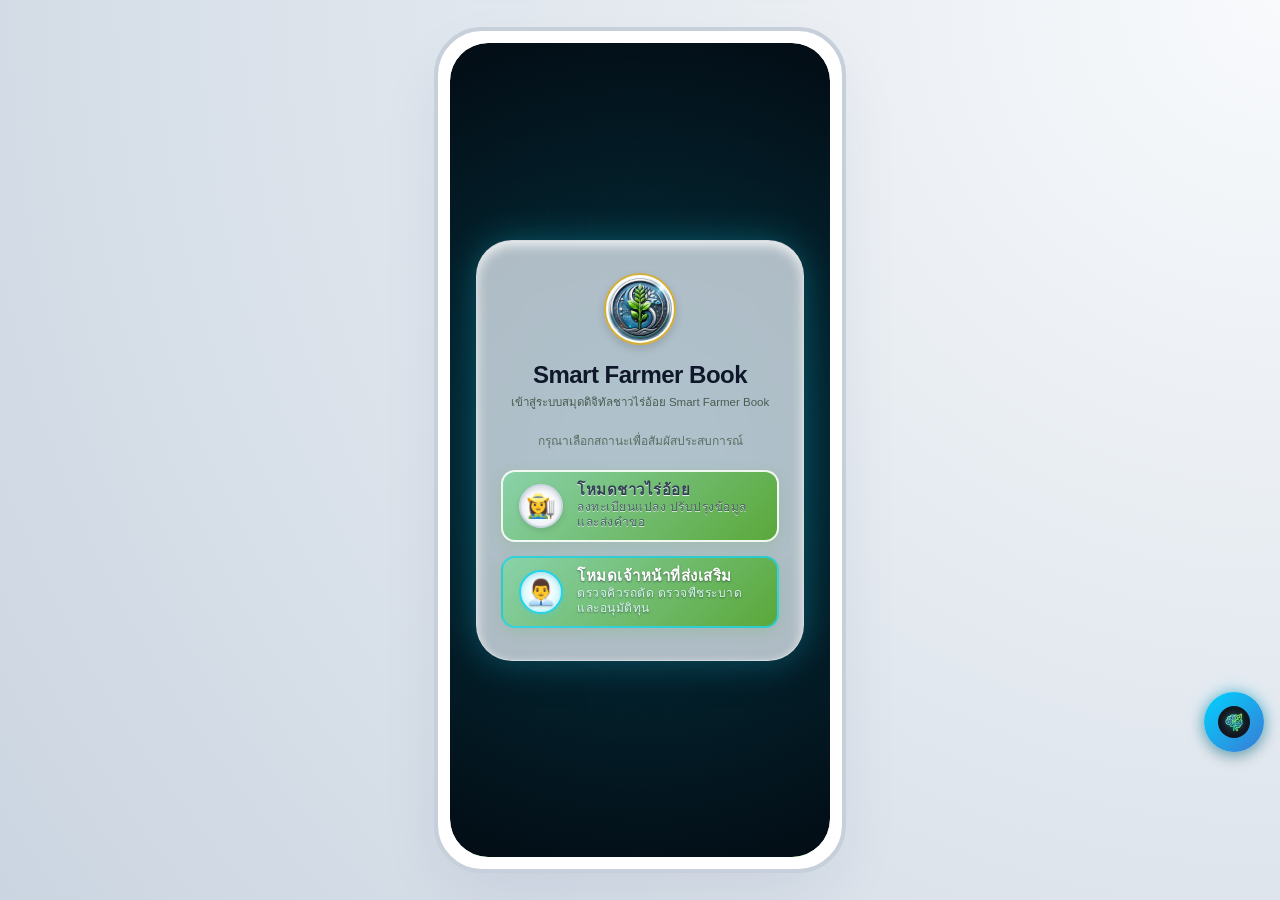
==== index.html @ 21638e45 "Close last XSS class: visit-confirm button via event delegation (v86) The two inline onclick="openVi" ====
<!DOCTYPE html>
<html lang="th">
<head>
    <meta charset="UTF-8">
    <!-- SECURITY: CSP ผ่าน meta tag เพื่อให้ทำงานบน GitHub Pages (ซึ่งไม่อ่านไฟล์ _headers)
         มี 'unsafe-inline' เพราะแอปใช้ inline onclick/style เยอะ; ยืนยันแล้วว่าไม่มี eval จึงไม่ใส่ 'unsafe-eval'
         allowlist: unpkg (leaflet), jsdelivr/cdnjs (เผื่อ chart/marker), fonts.google, youtube/line frame -->
    <meta http-equiv="Content-Security-Policy" content="default-src 'self'; script-src 'self' 'unsafe-inline' https://unpkg.com https://cdn.jsdelivr.net https://cdnjs.cloudflare.com; style-src 'self' 'unsafe-inline' https://unpkg.com https://fonts.googleapis.com https://cdnjs.cloudflare.com; font-src 'self' data: https://fonts.gstatic.com; img-src 'self' data: blob: https:; connect-src 'self' https:; media-src 'self' data: blob:; frame-src 'self' https://www.youtube.com https://access.line.me; object-src 'none'; base-uri 'self'; form-action 'self'">
    <meta name="viewport" content="width=device-width, initial-scale=1.0, viewport-fit=cover">
    <title>Smart Farmer Book | สมุดดิจิทัลชาวไร่</title>

    <!-- ==========================================================================
         OBSERVABILITY (Phase A1) — ดักจับ error / promise-rejection ตั้งแต่ก่อนโหลด
         สคริปต์อื่น เพื่อให้ทีมมองเห็นปัญหาในสนาม (ก่อนหน้านี้ไม่มี window.onerror เลย
         exception เงียบหายหมด). เก็บลง ring buffer ใน localStorage แบบ "capped + guarded"
         (ไม่เกิน 30 รายการ, ตัดครึ่งถ้า quota เต็ม) จึงไม่เพิ่มความเสี่ยง quota อย่างมีนัยยะ.
         วางไว้บนสุดของ head โดยเจตนา: จับได้ทั้ง error ของสคริปต์และ resource ที่โหลดไม่ขึ้น.
         SF_BUILD ใช้แนบไปกับ sync-beacon (A2) เพื่อรู้ว่า client อยู่เวอร์ชันไหน — bump คู่กับ sw.js
         ========================================================================== -->
    <script>
    (function () {
        window.SF_BUILD = 'v86';
        var KEY = 'smart_farmer_error_log';
        var MAX = 30;
        window.__sfErrors = [];
        // โหลด log เดิมจากรอบก่อน (ให้สะสมข้ามการรีเฟรช)
        try {
            var prev = JSON.parse(localStorage.getItem(KEY) || '[]');
            if (Array.isArray(prev)) window.__sfErrors = prev.slice(-MAX);
        } catch (e) {}
        function persist() {
            try {
                localStorage.setItem(KEY, JSON.stringify(window.__sfErrors.slice(-MAX)));
            } catch (e) {
                // quota เต็ม: ตัดครึ่งแล้วลองใหม่ครั้งเดียว — logging ต้องไม่ทำแอปพัง
                try {
                    window.__sfErrors = window.__sfErrors.slice(-Math.floor(MAX / 2));
                    localStorage.setItem(KEY, JSON.stringify(window.__sfErrors));
                } catch (e2) {}
            }
        }
        function record(entry) {
            try {
                entry.ts = new Date().toISOString();
                entry.screen = window.__currentScreenId || '';
                window.__sfErrors.push(entry);
                if (window.__sfErrors.length > MAX) window.__sfErrors = window.__sfErrors.slice(-MAX);
                persist();
            } catch (e) {}
        }
        window.sfRecordError = record;
        window.sfGetErrorLog = function () {
            try { return JSON.parse(localStorage.getItem(KEY) || '[]'); }
            catch (e) { return (window.__sfErrors || []).slice(); }
        };
        window.sfClearErrorLog = function () {
            window.__sfErrors = [];
            try { localStorage.removeItem(KEY); } catch (e) {}
        };
        // capture=true เพื่อให้จับ resource-load error (script/img/css) ที่ไม่ bubble ด้วย
        window.addEventListener('error', function (ev) {
            if (ev && ev.target && (ev.target.src || ev.target.href) && !ev.message) {
                record({ kind: 'resource', src: String(ev.target.src || ev.target.href).slice(0, 300), tag: (ev.target.tagName || '').toLowerCase() });
                return;
            }
            record({
                kind: 'error',
                msg: String((ev && ev.message) || 'unknown').slice(0, 300),
                src: String((ev && ev.filename) || '').slice(0, 200),
                line: (ev && ev.lineno) || 0,
                stack: (ev && ev.error && ev.error.stack) ? String(ev.error.stack).slice(0, 500) : ''
            });
        }, true);
        window.addEventListener('unhandledrejection', function (ev) {
            var r = ev && ev.reason;
            record({
                kind: 'promise',
                msg: String((r && (r.message || r)) || 'unhandledrejection').slice(0, 300),
                stack: (r && r.stack) ? String(r.stack).slice(0, 500) : ''
            });
        });
    })();
    </script>

    <!-- PWA Settings -->
    <meta name="theme-color" content="#0F2C59">
    <!-- ลิงก์ manifest แบบ static เพื่อให้เบราว์เซอร์ประเมิน installability ได้เชื่อถือ (app.js ยัง inject ซ้ำเป็น fallback สำหรับ file://) -->
    <link rel="manifest" href="manifest.json">
    
    <!-- iOS & Android Web App Meta Tags -->
    <meta name="apple-mobile-web-app-capable" content="yes">
    <meta name="mobile-web-app-capable" content="yes">
    <meta name="apple-mobile-web-app-status-bar-style" content="black-translucent">
    <meta name="apple-mobile-web-app-title" content="Smart Farmer">
    <link rel="apple-touch-icon" href="smart_farmer_logo_192.png">
    <link rel="icon" type="image/png" href="smart_farmer_logo_192.png">
    <link rel="shortcut icon" href="smart_farmer_logo_192.png">

    <link rel="stylesheet" href="style.css">
    <link rel="stylesheet" href="https://unpkg.com/leaflet@1.9.4/dist/leaflet.css" integrity="sha256-p4NxAoJBhIIN+hmNHrzRCf9tD/miZyoHS5obTRR9BMY=" crossorigin="" />
</head>
<body>

    <!-- Desktop Phone Mockup wrapper -->
    <div class="phone-mockup">
        <div class="app-container">
            
            <!-- LINE In-App Browser Warning Banner -->
            <div id="line-browser-warning" class="d-none" style="background:#e53935; color:#fff; text-align:center; padding:10px 14px; font-size: 12px; font-weight:700; line-height:1.4; position:sticky; top:0; z-index:10000; box-shadow:0 2px 10px rgba(0,0,0,0.15);">
                ⚠️ ตรวจพบเบราว์เซอร์ LINE ซึ่งไม่รองรับการติดตั้งแอปออฟไลน์! กรุณากดปุ่ม ⋯ ที่มุมขวาบน แล้วเลือก "เปิดด้วยบราวเซอร์เริ่มต้น" (Open in Browser / Safari / Chrome)
            </div>
            
            <!-- Login Overlay Gate -->
            <div id="login-overlay" class="login-overlay d-none">
                <div class="login-card">
                    <div class="login-logo-wrapper" style="text-align: center; margin-bottom: 20px;">
                        <!-- Smart Farmer Logo -->
                        <img src="smart_farmer_logo_192.png" alt="Smart Farmer Logo" style="height: 72px; width: 72px; margin-bottom: 12px; display: inline-block; border-radius: 50%;">
                        <h2 style="font-size: 24px; font-weight: 700; color: #0b3020; font-family: 'Noto Serif Thai', serif; letter-spacing: -0.5px;">Smart Farmer Book</h2>
                        <p style="font-size: 11.5px; color: #4a5d50; margin-top: 4px; font-family: 'Prompt', sans-serif; font-weight: 500;">เข้าสู่ระบบสมุดดิจิทัลชาวไร่อ้อย Smart Farmer Book</p>
                    </div>
                    
                    <!-- Step 0: Role Selection (New) -->
                    <div id="login-step-role">
                        <p style="font-size: 12px; color: #5c6e62; text-align: center; margin-bottom: 20px; font-family: 'Prompt', sans-serif; font-weight: 500;">กรุณาเลือกสถานะเพื่อสัมผัสประสบการณ์</p>
                        <div style="display: flex; flex-direction: column; gap: 14px;">
                            <!-- Option 1: Farmer -->
                            <button type="button" id="btn-select-role-farmer" class="btn btn-metallic-gold" style="height: 72px; padding: 0 16px; display: flex; align-items: center; justify-content: flex-start; gap: 14px; width: 100%; margin: 0; border-radius: 18px;">
                                <div class="avatar-badge-gold">👩‍🌾</div>
                                <div style="text-align: left; line-height: 1.3;">
                                    <strong style="display: block; font-size: 15px; font-weight: 700; font-family: 'Prompt', sans-serif; color: #334155;">โหมดชาวไร่อ้อย</strong>
                                    <span style="font-size: 12px; font-weight: 500; color: #475569; display: block; font-family: 'Prompt', sans-serif; opacity: 0.9;">ลงทะเบียนแปลง ปรับปรุงข้อมูล และส่งคำขอ</span>
                                </div>
                            </button>
                            
                            <!-- Option 2: Promoter -->
                            <button type="button" id="btn-select-role-staff" class="btn btn-metallic-green" style="height: 72px; padding: 0 16px; display: flex; align-items: center; justify-content: flex-start; gap: 14px; width: 100%; margin: 0; border-radius: 18px;">
                                <div class="avatar-badge-green">👨‍💼</div>
                                <div style="text-align: left; line-height: 1.3;">
                                    <strong style="display: block; font-size: 15px; font-weight: 700; font-family: 'Prompt', sans-serif; color: #ffffff;">โหมดเจ้าหน้าที่ส่งเสริม</strong>
                                    <span style="font-size: 12px; font-weight: 500; color: #e0f7fa; display: block; font-family: 'Prompt', sans-serif; opacity: 0.95;">ตรวจคิวรถตัด ตรวจพืชระบาด และอนุมัติทุน</span>
                                </div>
                            </button>
                        </div>
                    </div>

                    <!-- Step 1: Quota Input -->
                    <div id="login-step-quota" class="d-none">
                        <!-- WebView Voice Warning Banner -->
                        <div id="login-webview-warning" class="d-none" style="background:#fff3cd; border:1px solid #ffeeba; color:#856404; padding:10px; border-radius:8px; margin-top:15px; text-align:left; font-size: 12px; line-height:1.4; display:flex; align-items:flex-start; gap:8px;">
                            <span id="login-webview-warning-icon" style="font-size:16px; flex-shrink:0;">⚠️</span>
                            <div id="login-webview-warning-text">
                                <strong>ตรวจพบเบราว์เซอร์ในแอป (LINE/Facebook) ซึ่งจะบล็อกเสียงนำทาง</strong><br>
                                แนะนำให้แตะปุ่ม <strong>[จุดสามจุด ⋮]</strong> ที่มุมขวาบน แล้วเลือก <strong>"เปิดด้วยเบราว์เซอร์ระบบ"</strong> หรือ <strong>"เปิดด้วย Chrome/Safari"</strong> เพื่อให้เสียงทำงานได้เต็มร้อยครับ
                            </div>
                        </div>
                        <form id="login-form">
                            <div class="form-group" style="margin-top: 20px;">
                                <label class="form-label" for="login-quota" style="text-align: center; font-weight: 600; margin-bottom:6px;">ระบุเลขโควตา 5 หลักของคุณ</label>
                                <input type="tel" id="login-quota" class="form-input" placeholder="เช่น 12345" maxlength="5" pattern="[0-9]{5}" required style="text-align: center; font-size: 22px; letter-spacing: 6px; font-family: 'Outfit', sans-serif; font-weight: 700; height: 50px;">
                            </div>
                            <div class="form-group" style="margin-top: 12px;">
                                <label class="form-label" style="text-align: center; font-weight: 600; margin-bottom:6px;">🔑 รหัสผ่าน = วันเกิดของคุณ</label>
                                <div style="display:flex; gap:6px; align-items:stretch;">
                                    <input type="tel" id="login-quota-dob-day" class="form-input" placeholder="วัน" inputmode="numeric" maxlength="2" required aria-label="วันเกิด: วัน" style="flex:1; text-align:center; font-size:16px; height:48px;">
                                    <select id="login-quota-dob-month" class="form-input" required aria-label="วันเกิด: เดือน" style="flex:1.5; font-size:15px; height:48px; padding:0 4px;">
                                        <option value="">เดือน</option>
                                        <option value="01">มกราคม</option>
                                        <option value="02">กุมภาพันธ์</option>
                                        <option value="03">มีนาคม</option>
                                        <option value="04">เมษายน</option>
                                        <option value="05">พฤษภาคม</option>
                                        <option value="06">มิถุนายน</option>
                                        <option value="07">กรกฎาคม</option>
                                        <option value="08">สิงหาคม</option>
                                        <option value="09">กันยายน</option>
                                        <option value="10">ตุลาคม</option>
                                        <option value="11">พฤศจิกายน</option>
                                        <option value="12">ธันวาคม</option>
                                    </select>
                                    <input type="tel" id="login-quota-dob-year" class="form-input" placeholder="ปี พ.ศ." inputmode="numeric" maxlength="4" required aria-label="วันเกิด: ปี พ.ศ." style="flex:1.3; text-align:center; font-size:16px; height:48px;">
                                </div>
                                <div style="font-size: 11px; color:#4a5d50; text-align:center; margin-top:6px; line-height:1.4; font-family: 'Prompt', sans-serif;">
                                    🎂 เช่น 1 มกราคม 2501 (ปีเป็น พ.ศ.) — เข้าครั้งแรกระบบจะจดจำไว้เป็นรหัสผ่าน
                                </div>
                            </div>
                            
                            <!-- PDPA Consent Checkbox -->
                            <div class="pdpa-consent-group" style="margin-top: 15px; margin-bottom: 15px; text-align: left;">
                                <label style="display: flex; align-items: flex-start; gap: 8px; font-size: 12px; color: #4a5d50; cursor: pointer; line-height: 1.4;">
                                    <input type="checkbox" id="login-pdpa-consent" required style="margin-top: 2px;">
                                    <span>ฉันยินยอมให้ระบบรวบรวมและประมวลผลข้อมูลส่วนบุคคล ได้แก่ เลขโควตา พิกัดตำแหน่ง GPS และภาพถ่ายใบหน้า เพื่อวัตถุประสงค์ในการระบุตัวตนและคุ้มครองความปลอดภัยตามมาตรฐาน PDPA <a href="#" id="btn-show-pdpa-details" style="color: #c49d4f; text-decoration: underline; font-weight: 600;">อ่านข้อกำหนด</a></span>
                                </label>
                            </div>
                            
                            <button type="submit" class="btn btn-metallic-gold" style="height: 48px; font-size: 14px; margin-top: 10px; width: 100%;">
                                🔓 เข้าสู่ระบบ
                            </button>
                        </form>
                        <div style="text-align: center; margin-top: 15px; border-top: 1px solid rgba(14, 60, 38, 0.1); padding-top: 12px;">
                            <a href="#" id="link-back-role-from-quota" style="font-size: 11.5px; color: #c49d4f; text-decoration: none; font-weight: 600; font-family: 'Prompt', sans-serif;">🔙 ย้อนกลับเพื่อเลือกสถานะใหม่</a>
                        </div>
                    </div>

                    <!-- Step 3: Staff Login (Direct) -->
                    <div id="login-step-staff" class="d-none">
                        <form id="staff-direct-login-form">
                            <div class="form-group" style="margin-top: 20px;">
                                <label class="form-label" for="login-staff-id" style="text-align: center; font-weight: 600; margin-bottom:6px;">ระบุรหัสพนักงาน 4 หลักของคุณ</label>
                                <input type="tel" id="login-staff-id" class="form-input" placeholder="เช่น 0101" maxlength="4" pattern="[0-9]{4}" required style="text-align: center; font-size: 22px; letter-spacing: 6px; font-family: 'Outfit', sans-serif; font-weight: 700; height: 50px;">
                                <div class="sub-card-glass" style="font-size: 12px; color:#4a5d50; text-align:center; margin-top:10px; line-height:1.5; margin-bottom: 12px; font-family: 'Prompt', sans-serif;">
                                    💡 รหัสพนักงาน 4 หลักตรงตามรหัสสายส่งเสริมในฐานข้อมูล<br>
                                    ตัวอย่าง เขต 1: <strong>0101</strong> (กฤษฎา), <strong>0102</strong> (ประสงค์), <strong>0103</strong> (อัมฤทธิ์)
                                </div>
                            </div>
                            <div class="form-group" style="margin-top: 12px;">
                                <label class="form-label" style="text-align: center; font-weight: 600; margin-bottom:6px;">🔑 รหัสผ่าน = วันเกิดของคุณ</label>
                                <div style="display:flex; gap:6px; align-items:stretch;">
                                    <input type="tel" id="login-staff-dob-day" class="form-input" placeholder="วัน" inputmode="numeric" maxlength="2" required aria-label="วันเกิด: วัน" style="flex:1; text-align:center; font-size:16px; height:48px;">
                                    <select id="login-staff-dob-month" class="form-input" required aria-label="วันเกิด: เดือน" style="flex:1.5; font-size:15px; height:48px; padding:0 4px;">
                                        <option value="">เดือน</option>
                                        <option value="01">มกราคม</option>
                                        <option value="02">กุมภาพันธ์</option>
                                        <option value="03">มีนาคม</option>
                                        <option value="04">เมษายน</option>
                                        <option value="05">พฤษภาคม</option>
                                        <option value="06">มิถุนายน</option>
                                        <option value="07">กรกฎาคม</option>
                                        <option value="08">สิงหาคม</option>
                                        <option value="09">กันยายน</option>
                                        <option value="10">ตุลาคม</option>
                                        <option value="11">พฤศจิกายน</option>
                                        <option value="12">ธันวาคม</option>
                                    </select>
                                    <input type="tel" id="login-staff-dob-year" class="form-input" placeholder="ปี พ.ศ." inputmode="numeric" maxlength="4" required aria-label="วันเกิด: ปี พ.ศ." style="flex:1.3; text-align:center; font-size:16px; height:48px;">
                                </div>
                                <div style="font-size: 11px; color:#4a5d50; text-align:center; margin-top:6px; line-height:1.4; font-family: 'Prompt', sans-serif;">
                                    🎂 เช่น 1 มกราคม 2501 (ปีเป็น พ.ศ.) — เข้าครั้งแรกระบบจะจดจำไว้เป็นรหัสผ่าน
                                </div>
                            </div>

                            <button type="submit" class="btn btn-metallic-green" style="height: 48px; font-size: 14px; margin-top: 15px; width: 100%;">
                                🔓 เข้าใช้โหมดพนักงาน
                            </button>
                            
                            <div style="text-align: center; margin-top: 15px; border-top: 1px solid rgba(14, 60, 38, 0.1); padding-top: 12px;">
                                <a href="#" id="link-back-farmer-login" style="font-size: 11.5px; color: #153c25; text-decoration: none; font-weight: 600; font-family: 'Prompt', sans-serif;">🔙 ย้อนกลับเพื่อเลือกสถานะใหม่</a>
                            </div>
                        </form>
                    </div>

                    <!-- Step 2.5: OTP Verification Card (New) -->
                    <div id="login-step-otp" class="d-none">
                        <p style="font-size: 12px; color: #4a5d50; text-align: center; margin-bottom: 20px; font-family: 'Prompt', sans-serif;">
                            เราได้ส่งรหัสผ่านระบบ SMS ไปที่เบอร์ <strong id="otp-phone-display" style="color: #0b3020;">081-xxx-xxxx</strong> แล้ว
                        </p>
                        <form id="otp-verify-form">
                            <div class="form-group" style="margin-top: 10px;">
                                <label class="form-label" for="login-otp-code" style="text-align: center; font-weight: 600; margin-bottom:8px;">ป้อนรหัส OTP 6 หลัก</label>
                                <input type="tel" id="login-otp-code" class="form-input" placeholder="XXXXXX" maxlength="6" pattern="[0-9]{6}" required style="text-align: center; font-size: 24px; letter-spacing: 8px; font-family: 'Outfit', sans-serif; font-weight: 700; height: 50px;">
                                <div id="otp-timer-text" style="font-size: 12px; color:#c45a05; text-align:center; margin-top:10px; font-weight:600; font-family: 'Prompt', sans-serif;">
                                    ⏳ รหัสจะหมดอายุในเวลา <span id="otp-timer-count">60</span> วินาที
                                </div>
                            </div>
                            
                            <button type="submit" class="btn btn-metallic-gold" style="height: 48px; font-size: 14px; margin-top: 15px; width: 100%;">
                                🔑 ยืนยันรหัส OTP และเข้าสู่ระบบ
                            </button>
                            
                            <div style="display:flex; justify-content:space-between; align-items:center; margin-top:15px; border-top: 1px solid rgba(14, 60, 38, 0.1); padding-top:12px;">
                                <button type="button" id="btn-otp-resend" class="btn btn-secondary" disabled style="height: 30px; font-size: 12px; margin: 0; padding: 0 10px; border:none; background:transparent; color:#64748b; box-shadow:none; font-family: 'Prompt', sans-serif;">
                                    🔄 ส่งรหัสอีกครั้ง
                                </button>
                                <a href="#" id="link-back-from-otp" style="font-size: 11.5px; color: #c49d4f; text-decoration: none; font-weight: 600; font-family: 'Prompt', sans-serif;">🔙 เปลี่ยนเบอร์โทร</a>
                            </div>
                        </form>
                    </div>

                    <!-- Step 2: Face Capture -->
                    <div id="login-step-face" class="d-none" style="text-align: center; margin-top: 15px;">
                        <h3 style="font-size: 15px; font-weight: 700; color: #0b3020; margin-bottom: 4px; font-family: 'Prompt', sans-serif;">📸 ถ่ายรูปใบหน้ายืนยันตัวตน</h3>
                        <p style="font-size: 12px; color: #4a5d50; margin-bottom: 12px; font-family: 'Prompt', sans-serif;">กรุณาวางใบหน้าให้อยู่ในกรอบวงกลม</p>
                        
                        <div class="face-capture-container premium-face-guide">
                            <video id="face-video" class="camera-video" autoplay playsinline></video>
                            <img id="face-preview" class="face-preview-img d-none" alt="Face Preview">
                            <div class="camera-oval-guide" id="camera-guide"></div>
                        </div>
                        
                        <canvas id="face-canvas" class="d-none" width="400" height="400"></canvas>
                        <input type="file" id="face-fallback-file" accept="image/*" capture="user" class="d-none">
                        
                        <div style="display: flex; flex-direction: column; gap: 8px; margin-top: 15px;">
                            <button type="button" id="btn-capture-face" class="btn btn-metallic-gold" style="height: 44px; font-size: 14px; margin: 0; display: inline-flex; align-items: center; justify-content: center; gap: 6px;">📸 ถ่ายภาพใบหน้า</button>
                            <button type="button" id="btn-retake-face" class="btn btn-secondary d-none" style="height: 40px; font-size: 13px; margin: 0; display: inline-flex; align-items: center; justify-content: center; gap: 6px; border-radius: 12px;">🔄 ถ่ายภาพใหม่</button>
                            <button type="button" id="btn-verify-face" class="btn btn-metallic-green d-none" style="height: 48px; font-size: 14px; font-weight: 600; margin: 0; display: inline-flex; align-items: center; justify-content: center; gap: 6px;">📤 ยืนยันตัวตนและเข้าสู่ระบบ</button>
                            <button type="button" id="btn-fallback-face" class="btn btn-secondary" style="height: 30px; font-size: 12px; margin: 0; border: none; background: transparent; color: #c49d4f; text-decoration: underline; box-shadow: none; font-family: 'Prompt', sans-serif;">ใช้กล้องระบบหรือเลือกไฟล์รูปภาพ</button>
                        </div>
                    </div>
                </div>
            </div>
            
            <!-- Onboarding Overlay Carousel -->
            <div id="onboarding-overlay" class="onboarding-overlay d-none">
                <div class="onboarding-card">
                    <div class="onboarding-slides">
                        <!-- Slide 0: แจ้งปลูก -->
                        <div class="onboarding-slide active" data-slide="0" style="display: flex; flex-direction: column; align-items: center;">
                            <span class="onboarding-icon">🎋</span>
                            <h3 style="display:flex; align-items:center; justify-content:center; gap:6px;">1. แจ้งปลูกด่วน <button type="button" class="btn-voice-speak" onclick="playFarmerVoice('onboarding-0')" style="font-size:12px;" title="ฟังเสียงแนะนำ">🔊</button></h3>
                            <p style="font-size:12px; line-height:1.4; color:var(--text-secondary); margin-bottom:12px; text-align:center;"><strong>เลือกพันธุ์อ้อยปุ๊บ</strong> ระบบจะดึงขนาดลำ ความหนาแน่น และความสูงเฉลี่ยมาตั้งค่าสไลเดอร์ให้คุณโดยอัตโนมัติ ไม่ต้องเดาตัวเลขค่าเริ่มต้นเองเพื่อการคำนวณที่แม่นยำ</p>
                            <button id="btn-onboarding-video" type="button" class="btn" style="margin:0 0 10px 0; height:34px; font-size: 12px; font-weight:700; background:#e53935; color:#fff; border:none; border-radius:8px; display:inline-flex; align-items:center; gap:6px; padding:0 12px; cursor:pointer;" onclick="openInAppFrame('https://www.youtube.com/embed/4vk5xpO_dGo?autoplay=1', 'วิดีโอแนะนำการใช้งาน')">
                                🎬 วิดีโอแนะนำ
                            </button>
                        </div>
                        <!-- Slide 1: คำนวณปุ๋ย -->
                        <div class="onboarding-slide" data-slide="1">
                            <span class="onboarding-icon">🧪</span>
                            <h3 style="display:flex; align-items:center; justify-content:center; gap:6px;">2. คำนวณปุ๋ยแม่นยำ <button type="button" class="btn-voice-speak" onclick="playFarmerVoice('onboarding-1')" style="font-size:12px;" title="ฟังเสียงแนะนำ">🔊</button></h3>
                            <p style="font-size:12px; line-height:1.4; color:var(--text-secondary);"><strong>เลือกดินและช่วงอายุอ้อย</strong> ระบบคำนวณและแนะนำสูตรปุ๋ยเคมีรายแปลงโดยเฉพาะ พร้อมระบุปริมาณกระสอบที่ต้องซื้อรวมตามขนาดพื้นที่จริง ป้องกันปุ๋ยล้น/ขาด</p>
                        </div>
                        <!-- Slide 2: ประเมินผลผลิต -->
                        <div class="onboarding-slide" data-slide="2">
                            <span class="onboarding-icon">📊</span>
                            <h3 style="display:flex; align-items:center; justify-content:center; gap:6px;">3. สไลเดอร์ประเมิน <button type="button" class="btn-voice-speak" onclick="playFarmerVoice('onboarding-2')" style="font-size:12px;" title="ฟังเสียงแนะนำ">🔊</button></h3>
                            <p style="font-size:12px; line-height:1.4; color:var(--text-secondary);"><strong>ขยับสไลเดอร์ตามสภาพจริง</strong> เพื่อปรับขนาด ลำต้น ความหนาแน่น และความสูงตามจริงในแปลง ช่วยพยากรณ์น้ำหนัก กำไรสุทธิสะสม และจุดคุ้มทุนรายแปลงใน 3 วินาที</p>
                        </div>
                        <!-- Slide 3: วิเคราะห์สูญเสียขนส่ง -->
                        <div class="onboarding-slide" data-slide="3">
                            <span class="onboarding-icon">🚚</span>
                            <h3 style="display:flex; align-items:center; justify-content:center; gap:6px;">4. สรุปความชื้นสูญหาย <button type="button" class="btn-voice-speak" onclick="playFarmerVoice('onboarding-3')" style="font-size:12px;" title="ฟังเสียงแนะนำ">🔊</button></h3>
                            <p style="font-size:12px; line-height:1.4; color:var(--text-secondary);"><strong>บันทึกน้ำหนักแปลง ลานกลาง และดัมโรงงาน</strong> ตรวจวิเคราะห์อัตราน้ำหนักที่สูญหายจากการระเหยและความล่าช้า พร้อมประเมินยอดเงินที่หล่นหายและแนะแนวทางป้องกัน</p>
                        </div>
                    </div>
                    <div class="onboarding-dots">
                        <span class="onboarding-dot active" data-slide="0"></span>
                        <span class="onboarding-dot" data-slide="1"></span>
                        <span class="onboarding-dot" data-slide="2"></span>
                        <span class="onboarding-dot" data-slide="3"></span>
                    </div>
                    <div class="onboarding-actions" style="display:flex; justify-content:space-between; gap:10px; margin-top:20px;">
                        <button type="button" id="btn-onboarding-prev" class="btn btn-secondary d-none" style="margin:0; height:38px; font-size:12px; flex:1;">ย้อนกลับ</button>
                        <button type="button" id="btn-onboarding-next" class="btn" style="margin:0; height:38px; font-size:12px; flex:1;">ถัดไป</button>
                        <button type="button" id="btn-onboarding-start" class="btn d-none" style="margin:0; height:38px; font-size:12px; flex:1;">เริ่มต้นใช้งานแอป</button>
                    </div>
                </div>
            </div>
            
            <!-- PDPA Consent Detail Modal -->
            <div id="pdpa-modal" class="onboarding-overlay d-none" style="z-index: 10005;">
                <div class="onboarding-card" style="max-width: 450px; text-align: left; padding: 25px;">
                    <div style="display: flex; align-items: center; gap: 8px; margin-bottom: 15px; border-bottom: 1px solid var(--border-color); padding-bottom: 10px;">
                        <span style="font-size: 24px;">🛡️</span>
                        <h3 style="font-size: 16px; font-weight: 700; color: var(--brand-green); margin: 0; font-family: 'Prompt', sans-serif;">นโยบายคุ้มครองข้อมูลส่วนบุคคล (PDPA)</h3>
                    </div>
                    <div style="font-size: 12px; color: var(--text-primary); line-height: 1.6; max-height: 250px; overflow-y: auto; padding-right: 5px; margin-bottom: 20px;">
                        <p style="margin-bottom: 10px;"><strong>คำชี้แจงสิทธิ์และนโยบายความเป็นส่วนตัว:</strong></p>
                        <p style="margin-bottom: 10px;">แอปพลิเคชัน <strong>Smart Farmer Book</strong> มีความจำเป็นต้องจัดเก็บ รวบรวม และประมวลผลข้อมูลส่วนบุคคลของท่าน เพื่อใช้ประกอบการเข้าสู่ระบบ ยืนยันตัวตน และจัดการข้อมูลแปลงเกษตรกรรมของท่านดังนี้:</p>
                        <ol style="margin-left: 20px; margin-bottom: 10px;">
                            <li><strong>เลขโควตาชาวไร่ (5 หลัก):</strong> ใช้ระบุตัวตนและตรวจสอบการมีอยู่ของบัญชีผู้ใช้ในระบบส่งเสริม</li>
                            <li><strong>ภาพถ่ายใบหน้า:</strong> ใช้ในการถ่ายภาพเพื่อยืนยันตัวบุคคลจริงป้องกันการสวมรอยใช้สิทธิ์ในการปฏิบัติงาน</li>
                            <li><strong>พิกัดตำแหน่ง GPS:</strong> ใช้สำหรับยืนยันสถานที่ปฏิบัติงานจริงและระบุขอบเขตแปลงปลูกอ้อยเพื่อความโปร่งใสในข้อมูลส่งเสริม</li>
                        </ol>
                        <p style="margin-bottom: 10px;"><strong>การเก็บรักษาและการคุ้มครองข้อมูล:</strong></p>
                        <p style="margin-bottom: 10px;">ข้อมูลทั้งหมดของท่านจะถูกส่งไปจัดเก็บอย่างปลอดภัยบนระบบ Google Cloud (Google Spreadsheet & Google Drive) โดยมีมาตรการรักษาความปลอดภัยจำกัดสิทธิ์เฉพาะผู้มีส่วนเกี่ยวข้องเท่านั้น และข้อมูลภาพถ่ายรวมถึงพิกัดจะถูกลบอัตโนมัติหรือเข้าสู่กระบวนการไม่ระบุตัวตน (Anonymization) เมื่อสิ้นสุดระยะเวลาจัดเก็บตามที่กฎหมายหรือบริษัทฯ กำหนด</p>
                        <p>ท่านสามารถใช้สิทธิ์ในการเพิกถอนความยินยอม ขอเข้าถึง หรือแก้ไขข้อมูลส่วนบุคคลของท่านได้โดยการติดต่อฝ่ายเทคโนโลยีสารสนเทศของบริษัทฯ</p>
                    </div>
                    <div style="display: flex; justify-content: flex-end;">
                        <button type="button" id="btn-close-pdpa" class="btn" style="height: 38px; width: 100px; font-size: 12px; margin: 0;">ปิดหน้านี้</button>
                    </div>
                </div>
            </div>
            
            <!-- Welcome Success Overlay (Premium design) -->
            <div id="welcome-success-overlay" class="welcome-success-overlay d-none">
                <div class="welcome-success-glow-top"></div>
                <div class="welcome-success-bg-lines"></div>
                
                <div class="welcome-success-content">
                    <!-- Glowing Circular Metallic Logo -->
                    <div class="welcome-success-logo-outer">
                        <div class="welcome-success-logo-glowing-ring"></div>
                        <div class="welcome-success-logo-metallic-border">
                            <div class="welcome-success-logo-inner-glow">
                                <img src="smart_farmer_logo_512.png" alt="Smart Farmer Logo" class="welcome-success-logo-img">
                            </div>
                        </div>
                    </div>
                    
                    <h1 class="welcome-success-title">Smart Farm Book</h1>
                    <h2 class="welcome-success-subtitle">เข้าสู่ระบบสำเร็จ</h2>
                    
                    <div class="welcome-success-desc">
                        <p>เปิดประสบการณ์และความสนุกมากมายใน Smart Farmer Book</p>
                        <p>พร้อมทั้งรับสิทธิพิเศษต่าง ๆ ที่ไม่เหมือนใคร</p>
                    </div>
                </div>
                
                <!-- Hexagonal Premium Get Started Button -->
                <div class="welcome-success-actions">
                    <button type="button" id="btn-welcome-success-start" class="btn-hex-premium">
                        <span class="btn-hex-text">เริ่มต้นใช้งาน</span>
                    </button>
                </div>
            </div>
            
            <!-- App Header -->
            <header class="app-header">
                <div class="brand-wrapper">
                    <!-- Smart Farmer Logo -->
                    <img src="smart_farmer_logo_192.png" alt="Smart Farmer Logo" class="brand-logo-img">
                    <div style="display: flex; flex-direction: column;">
                        <span style="font-family: 'Outfit', sans-serif; font-weight: 700; font-size: 13px; color: var(--brand-green); line-height: 1.2; letter-spacing: 0.2px;">Smart Farmer</span>
                        <span style="font-family: 'Prompt', sans-serif; font-weight: 400; font-size: 8px; color: var(--text-secondary); line-height: 1.2;">สมุดดิจิทัลชาวไร่</span>
                    </div>
                </div>
                <div style="display: flex; align-items: center; gap: 8px;">
                    <!-- User Manual Button -->
                    <button id="open-manual-btn" class="manual-btn" style="background:none; border:none; cursor:pointer; padding:6px; color:var(--text-secondary); display:flex; align-items:center; justify-content:center; transition: var(--transition-fast);" title="คู่มือการใช้งาน">
                        <svg width="20" height="20" viewBox="0 0 24 24" fill="none" stroke="currentColor" stroke-width="2" stroke-linecap="round" stroke-linejoin="round">
                            <path d="M2 3h6a4 4 0 0 1 4 4v14a3 3 0 0 0-3-3H2z"></path>
                            <path d="M22 3h-6a4 4 0 0 0-4 4v14a3 3 0 0 1 3-3h7z"></path>
                        </svg>
                    </button>
                    <!-- Settings Gear Button -->
                    <button class="settings-btn" id="open-settings-btn" style="background:none; border:none; cursor:pointer; padding:6px; color:var(--text-secondary); display:flex; align-items:center; justify-content:center; transition: var(--transition-fast);">
                        <svg width="20" height="20" viewBox="0 0 24 24" fill="none" stroke="currentColor" stroke-width="2" stroke-linecap="round" stroke-linejoin="round">
                            <circle cx="12" cy="12" r="3"/>
                            <path d="M19.4 15a1.65 1.65 0 0 0 .33 1.82l.06.06a2 2 0 1 1-2.83 2.83l-.06-.06a1.65 1.65 0 0 0-1.82-.33 1.65 1.65 0 0 0-1 1.51V21a2 2 0 0 1-4 0v-.09A1.65 1.65 0 0 0 9 19.4a1.65 1.65 0 0 0-1.82.33l-.06.06a2 2 0 1 1-2.83-2.83l.06-.06a1.65 1.65 0 0 0 .33-1.82 1.65 1.65 0 0 0-1.51-1H3a2 2 0 0 1 0-4h.09A1.65 1.65 0 0 0 4.6 9a1.65 1.65 0 0 0-.33-1.82l-.06-.06a2 2 0 1 1 2.83-2.83l.06.06a1.65 1.65 0 0 0 1.82.33H9a1.65 1.65 0 0 0 1-1.51V3a2 2 0 0 1 4 0v.09a1.65 1.65 0 0 0 1 1.51 1.65 1.65 0 0 0 1.82-.33l.06-.06a2 2 0 1 1 2.83 2.83l-.06.06a1.65 1.65 0 0 0-.33 1.82V9a1.65 1.65 0 0 0 1.51 1H21a2 2 0 0 1 0 4h-.09a1.65 1.65 0 0 0-1.51 1z"/>
                        </svg>
                    </button>
                    <div class="user-badge">
                        <svg width="12" height="12" viewBox="0 0 24 24" fill="none" stroke="currentColor" stroke-width="2">
                            <path d="M20 21v-2a4 4 0 0 0-4-4H8a4 4 0 0 0-4 4v2"/>
                            <circle cx="12" cy="7" r="4"/>
                        </svg>
                        <span id="user-badge-text">ชาวไร่ #0102</span>
                    </div>
                </div>
            </header>

            <!-- Formal Top Ticker Notification Banner -->
            <div id="formal-ticker-banner" class="formal-ticker-banner d-none" onclick="openOfficialNoticeModal()">
                <div class="ticker-badge">📢 ประกาศ</div>
                <div class="ticker-wrapper">
                    <div id="formal-ticker-text" class="ticker-text">กำลังโหลดประกาศนัดประชุมและข้อมูลปุ๋ยเคมีจากระบบส่งเสริมการเกษตร...</div>
                </div>
            </div>

            <!-- Scrollable App Body -->
            <main class="app-body">

                <!-- SCREEN 1: DASHBOARD -->
                <section id="screen-dashboard" class="screen active">
                    <div id="dashboard-alert-banner" style="padding:8px 12px 0;"></div>

                    <h1 style="display: inline-flex; align-items: center; gap: 8px;">สรุปข้อมูลไร่อ้อย <button type="button" class="btn-voice-speak" onclick="playFarmerVoice('screen-dashboard')" title="ฟังเสียงแนะนำ">🔊</button></h1>
                    <p class="subtitle">วิเคราะห์ภาพรวมการลงทุนและผลผลิตทั้งหมดของคุณในที่เดียว</p>
                    <div id="dash-last-sync" onclick="if(typeof pullCloudData==='function')pullCloudData(false)" title="แตะเพื่อดึงข้อมูลล่าสุดจากคลาวด์" style="font-size:11px; color:var(--text-secondary); margin:-6px 0 12px; cursor:pointer; display:inline-flex; align-items:center; gap:4px;">
                        🔄 <span id="dash-last-sync-text">อัปเดตล่าสุด: —</span>
                    </div>

                    <!-- การ์ดทักทายเฉพาะตัว (WS3) -->
                    <div id="dash-greeting-card" class="d-none"></div>

                    <!-- แบนเนอร์ชวนติดตั้งแอป (เด่นบนหน้าแรก เมื่อยังไม่ติดตั้ง) -->
                    <div id="dashboard-install-cta" class="d-none" style="background: linear-gradient(135deg, #0F2C59, #1E40AF); border-radius: 14px; padding: 12px 14px; color: white; align-items: center; justify-content: space-between; box-shadow: 0 6px 16px rgba(15, 44, 89, 0.25); margin-bottom: 16px;">
                        <div style="display:flex; align-items:center; gap:12px;">
                            <div style="font-size:22px; background:rgba(255,255,255,0.18); width:42px; height:42px; border-radius:10px; display:flex; justify-content:center; align-items:center; flex-shrink:0;">📲</div>
                            <div>
                                <div style="font-size:13px; font-weight:800;">ติดตั้งเป็นแอปในเครื่อง</div>
                                <div style="font-size:11px; opacity:0.92; line-height:1.35;">เปิดจากหน้าโฮมได้เลย ใช้ได้แม้ไม่มีเน็ต เหมือนแอปจริง</div>
                            </div>
                        </div>
                        <button type="button" id="btn-install-cta" style="background:white; color:#0F2C59; border:none; border-radius:20px; font-size:12px; font-weight:800; padding:8px 16px; cursor:pointer; flex-shrink:0;">ติดตั้ง</button>
                    </div>

                    <!-- Sugarcane Seasonal Activity Advisor Card (NEW) -->
                    <div id="dash-seasonal-calendar-block" class="card" style="padding: 14px; margin-bottom: 16px; border: 1.5px solid rgba(16, 185, 129, 0.35); background: linear-gradient(135deg, #f0fdf4 0%, #dcfce7 100%); box-shadow: var(--shadow-sm); border-radius: 20px;">
                        <div style="display:flex; justify-content:space-between; align-items:center; margin-bottom:10px;">
                            <span class="kpi-label" style="font-weight:700; color:var(--brand-green); display:flex; align-items:center; gap:6px; font-size:12px;">
                                📅 กิจกรรมอ้อยแนะนำประจำเดือน: <span id="dash-calendar-month-name" style="color:#0f5132; font-weight:800;">-</span>
                            </span>
                            <span style="font-size:12px; font-weight:700; background:#d1e7dd; color:#0f5132; padding:2px 8px; border-radius:10px;" id="dash-calendar-time-badge">-</span>
                        </div>
                        <div id="dash-calendar-activities-list" style="display:flex; flex-direction:column; gap:8px;">
                            <!-- Injected dynamically by JS -->
                        </div>
                    </div>

                    <!-- Plot List Section (Moved Up) -->
                    <div class="card-header" style="margin-top: 16px; margin-bottom: 8px;">
                        <h2 style="font-size:15px; font-weight:600; color:var(--text-primary);">แปลงอ้อยของฉัน</h2>
                        <button class="card-action-btn" onclick="switchScreen('screen-register')">+ เพิ่มแปลง</button>
                    </div>
                    <div id="dash-plot-list" class="list-container" style="margin-bottom: 16px;">
                        <!-- Dynamic Plot items injected here by app.js -->
                    </div>

                    <!-- Toggle Button for Collapsible Content -->
                    <button type="button" id="btn-toggle-dashboard-more" class="btn" style="width:100%; margin: 15px 0 25px; background:var(--brand-green-bg); color:var(--brand-green-light); font-weight:700; height: 44px; display: flex; align-items: center; justify-content: center; gap: 8px; border: 1px solid rgba(30, 64, 175, 0.15); border-radius: var(--radius-sm);">
                        📈 ดูข้อมูลสรุปและรายงานเพิ่มเติม
                    </button>

                    <!-- Collapsible Container (Hidden by default) -->
                    <div id="dashboard-collapsible-sections" class="d-none" style="display: flex; flex-direction: column; gap: 16px;">
                        
                        <!-- PWA Quick Install Banner -->
                        <div id="dashboard-pwa-banner" class="d-none" style="background: linear-gradient(135deg, #005b82, #008ac5); border-radius: 12px; padding: 12px; color: white; align-items: center; justify-content: space-between; box-shadow: 0 4px 12px rgba(0, 91, 130, 0.2);">
                            <div style="display:flex; align-items:center; gap:12px;">
                                <div style="font-size:24px; background:rgba(255,255,255,0.2); width:40px; height:40px; border-radius:8px; display:flex; justify-content:center; align-items:center;">📲</div>
                                <div>
                                    <div style="font-size:12px; font-weight:700;">ติดตั้งแอปลงมือถือ</div>
                                    <div style="font-size:12px; opacity:0.9;">เข้าใช้งานง่ายแม้ออฟไลน์ ไม่ต้องพิมพ์ URL ใหม่</div>
                                </div>
                            </div>
                            <button type="button" id="btn-quick-install-pwa" style="background:white; color:#005b82; border:none; border-radius:20px; font-size:12px; font-weight:700; padding:6px 14px; cursor:pointer;">ติดตั้งแอป</button>
                        </div>

                        <!-- Dropdown Filter -->
                        <div class="form-group" style="margin-bottom: 0;">
                            <label class="form-label" for="dash-plot-filter" style="font-size: 12px; color: var(--text-secondary); font-weight:600; margin-bottom:4px;">เลือกวิเคราะห์ข้อมูลงบดุล/ผลผลิต</label>
                            <select id="dash-plot-filter" class="form-select" style="height:38px; font-size:12px; font-weight:500; border-radius: var(--radius-sm);">
                                <option value="all">ดูภาพรวมทั้งหมดทุกแปลง</option>
                            </select>
                        </div>

                        <!-- KPI Cards Grid -->
                        <div class="kpi-grid">
                            <div class="kpi-card kpi-blue">
                                <span class="kpi-label">พื้นที่ปลูกทั้งหมด</span>
                                <div>
                                    <span id="dash-total-area" class="kpi-value">0</span>
                                    <span class="kpi-unit">ไร่</span>
                                </div>
                            </div>
                            <div class="kpi-card kpi-accent">
                                <span class="kpi-label">คาดการณ์ผลผลิต</span>
                                <div>
                                    <span id="dash-total-yield" class="kpi-value">0.00</span>
                                    <span class="kpi-unit">ตัน</span>
                                </div>
                            </div>
                            <div class="kpi-card">
                                <span class="kpi-label">คาดการณ์กำไรสุทธิ</span>
                                <div>
                                    <span id="dash-total-profit" class="kpi-value">0</span>
                                    <span class="kpi-unit">บาท</span>
                                </div>
                            </div>
                            <div class="kpi-card" style="justify-content: center; align-items: center;">
                                <span class="kpi-label" style="margin-bottom: 2px;">สถานะสุขภาพไร่</span>
                                <div id="dash-status-text">
                                    <span class="status-badge profit">ปกติ</span>
                                </div>
                            </div>
                        </div>

                        <!-- Weather & Irrigation Advisor Card -->
                        <div id="dash-weather-block" class="card d-none" style="padding: 14px; border: 1.5px solid rgba(34, 211, 238, 0.45); background: linear-gradient(135deg, rgba(224, 242, 254, 0.8) 0%, rgba(186, 230, 253, 0.8) 100%); backdrop-filter: blur(12px); -webkit-backdrop-filter: blur(12px); box-shadow: 0 0 15px rgba(34, 211, 238, 0.18), inset 0 2.5px 3px rgba(255,255,255,0.9); border-radius: 20px;">
                            <div style="display:flex; justify-content:space-between; align-items:center; margin-bottom:8px;">
                                <span class="kpi-label" style="font-weight:600; color:var(--brand-blue); display:flex; align-items:center; gap:6px;">
                                    🌦️ รายงานสภาพอากาศและคำแนะนำอัจฉริยะ
                                </span>
                                <span id="dash-weather-temp" style="font-family:'Outfit'; font-size:13px; font-weight:700; color:var(--brand-blue);">34°C</span>
                            </div>
                            <div style="display:flex; gap:12px; align-items:center;">
                                <div style="font-size:32px;" id="dash-weather-icon">☀️</div>
                                <div style="flex:1;">
                                    <div style="font-size:12px; font-weight:600; color:var(--text-primary);" id="dash-weather-status">แดดจัด ความชื้นอากาศปานกลาง</div>
                                    <div style="font-size:12px; color:var(--text-secondary); margin-top:2px;" id="dash-weather-rain-chance">โอกาสฝนตก: 10% | ดินร่วน ความต้องการน้ำสะสมต่ำ</div>
                                </div>
                            </div>
                            <div style="margin-top:10px; background:rgba(255,255,255,0.7); border-radius:10px; padding:10px; border:1px solid rgba(34, 211, 238, 0.2); font-size:12px; line-height:1.45; color:var(--text-primary);" id="dash-weather-advice">
                                -
                            </div>
                        </div>

                        <!-- Cost Chart & Timeline Containers -->
                        <div id="dash-analysis-block" class="d-none" style="display: flex; flex-direction: column; gap: 16px;">
                            <!-- Cost Chart Card -->
                            <div class="card" style="padding: 14px;">
                                <span class="kpi-label" style="display:block; margin-bottom: 8px; font-weight:600; color:var(--brand-green);">📊 สัดส่วนงบประมาณต้นทุนการผลิตคาดการณ์</span>
                                <div id="dash-cost-chart" style="display:flex; flex-direction:column; gap:8px; margin-top:8px;">
                                    <!-- Stacked progress bars injected by JS -->
                                </div>
                            </div>

                            <!-- Timeline Card -->
                            <div class="card" style="padding: 14px;">
                                <span class="kpi-label" style="display:block; margin-bottom: 8px; font-weight:600; color:var(--brand-green);">📅 ปฏิทินดูแลรักษาตามอายุอ้อยจริง</span>
                                <div id="dash-growth-timeline" style="margin-top: 8px;">
                                    <!-- Timeline steps injected by JS -->
                                </div>
                            </div>
                        </div>

                        <!-- Sugarcane Price Portal Card -->
                        <div class="card" style="padding: 14px; border: 1px solid rgba(15, 44, 89, 0.15); background: linear-gradient(135deg, #E0F2FE 0%, #F0F9FF 100%); cursor:pointer; display: flex; align-items: center; gap: 12px;" onclick="switchScreen('screen-price')">
                            <div style="font-size: 32px;">💵</div>
                            <div style="flex: 1;">
                                <div style="display: flex; justify-content: space-between; align-items: center;">
                                    <span style="font-size: 13px; font-weight: 700; color: var(--brand-green);">ราคาอ้อยวันนี้</span>
                                    <span style="font-size: 12px; font-weight: 700; color: #0284c7; background: #fff; padding: 2px 8px; border-radius: 10px;" id="dash-price-badge">890 บาท/ตัน</span>
                                </div>
                                <div style="font-size: 12px; color: var(--text-secondary); margin-top: 2px;">กดดูราคาย้อนหลัง 5 ปี และคำนวณกำไรเป้าหมาย</div>
                            </div>
                        </div>

                        <!-- Asset & Debt Hub Card -->
                        <div class="card" style="padding: 14px; border: 1px solid rgba(26,115,232,0.15); background: linear-gradient(135deg, #eef5ff 0%, #e3f2fd 100%); cursor:pointer; display: flex; align-items: center; gap: 12px;" onclick="switchScreen('screen-asset-debt')">
                            <div style="font-size: 32px;">🔐</div>
                            <div style="flex: 1;">
                                <div style="display: flex; justify-content: space-between; align-items: center;">
                                    <span style="font-size: 13px; font-weight: 700; color: var(--brand-blue);">ตู้เซฟหลักทรัพย์ & หนี้สินสะสม</span>
                                    <span style="font-size: 16px; color: var(--brand-blue);">➔</span>
                                </div>
                                <div style="font-size: 12px; color: var(--text-secondary); margin-top: 2px;">ตรวจเช็กวงเงินค้ำประกันและยอดหนี้สะสมอย่างปลอดภัย</div>
                            </div>
                        </div>
                    </div>
                </section>

                <!-- SCREEN: SMART MAPPING SYSTEM (GIS) [NEW] -->
                <section id="screen-smart-map" class="screen">
                    <div style="display:flex; align-items:center; gap:8px; margin-bottom:12px; border-bottom: 2px solid var(--brand-green); padding-bottom: 8px;">
                        <h1 style="margin: 0; font-size:16px; color:var(--brand-green); font-weight:700; display:flex; align-items:center; gap:6px;">
                            🗺️ แผนที่อัจฉริยะ (Smart GIS)
                        </h1>
                    </div>
                    
                    <!-- Smart Map Container -->
                    <div style="position: relative; width: 100%; height: calc(100vh - 220px); min-height: 420px; border-radius: 16px; overflow: hidden; border: 1.5px solid #edeae4; box-shadow: var(--shadow-sm);">
                        <!-- Leaflet Map Container -->
                        <div id="leaflet-smart-map" style="width: 100%; height: 100%; z-index: 1;"></div>
                        
                        <!-- Floating Layer Toggle Button -->
                        <button type="button" id="smart-map-toggle-btn" style="position: absolute; top: 12px; right: 12px; z-index: 1001; width: 38px; height: 38px; border-radius: 50%; background: rgba(255, 255, 255, 0.95); backdrop-filter: blur(8px); border: 1.5px solid #edeae4; color: #1e293b; font-size: 16px; display: flex; align-items: center; justify-content: center; cursor: pointer; box-shadow: 0 4px 10px rgba(0,0,0,0.15); outline: none; transition: all 0.2s;" title="เลือกชั้นข้อมูลแผนที่">
                            🥞
                        </button>

                        <!-- Floating Plot Filter Button [NEW] -->
                        <button type="button" id="smart-map-filter-btn" style="position: absolute; top: 12px; right: 56px; z-index: 1001; width: 38px; height: 38px; border-radius: 50%; background: rgba(255, 255, 255, 0.95); backdrop-filter: blur(8px); border: 1.5px solid #edeae4; color: #1e293b; font-size: 16px; display: flex; align-items: center; justify-content: center; cursor: pointer; box-shadow: 0 4px 10px rgba(0,0,0,0.15); outline: none; transition: all 0.2s;" title="กรองข้อมูลคุณสมบัติแปลง">
                            🎋
                        </button>

                        <!-- Floating GPS Tracking Toggle Button [NEW] -->
                        <button type="button" id="smart-map-gps-btn" style="position: absolute; top: 12px; right: 100px; z-index: 1001; width: 38px; height: 38px; border-radius: 50%; background: rgba(255, 255, 255, 0.95); backdrop-filter: blur(8px); border: 1.5px solid #edeae4; color: #64748b; font-size: 15px; display: flex; align-items: center; justify-content: center; cursor: pointer; box-shadow: 0 4px 10px rgba(0,0,0,0.15); outline: none; transition: all 0.2s;" title="เปิดการแสดงตำแหน่ง GPS ตนเอง">
                            <i class="fas fa-location-arrow" id="gps-tracking-icon"></i>
                        </button>
                        
                        <!-- Floating Plot Filters Panel [NEW] -->
                        <div id="smart-map-filters" class="d-none" style="position: absolute; top: 58px; right: 56px; z-index: 1000; background: rgba(255, 255, 255, 0.95); backdrop-filter: blur(8px); -webkit-backdrop-filter: blur(8px); border-radius: 12px; padding: 12px; width: 175px; box-shadow: 0 8px 24px rgba(0,0,0,0.15); border: 1px solid rgba(0,0,0,0.08); font-family: 'Prompt', sans-serif; transition: all 0.3s ease;">
                            <div style="display: flex; justify-content: space-between; align-items: center; margin-bottom: 8px; border-bottom: 1px solid #e2e8f0; padding-bottom: 4px;">
                                <div style="font-size: 12px; font-weight: 700; color: #1e293b; text-align: left;">🌾 กรองข้อมูลแปลงอ้อย</div>
                                <button type="button" id="smart-map-filters-close-btn" style="background: none; border: none; font-size: 14px; font-weight: 700; color: #94a3b8; cursor: pointer; padding: 0 2px; line-height: 1;">&times;</button>
                            </div>
                            <div style="display: flex; flex-direction: column; gap: 8px; text-align: left;">
                                <!-- Crop Year -->
                                <div>
                                    <div style="font-size: 9.5px; font-weight: 700; color: #64748b; margin-bottom: 3px; display:flex; align-items:center; gap:3px;">📅 ปีการผลิต</div>
                                    <select id="filter-map-crop-year" style="width: 100%; font-size: 12px; padding: 4px 6px; border-radius: 6px; border: 1px solid #cbd5e1; outline: none; background: white; font-family: 'Prompt', sans-serif; color: #334155;">
                                        <option value="all">ทั้งหมด</option>
                                        <option value="2568/2569">2568/2569</option>
                                        <option value="2567/2568">2567/2568</option>
                                    </select>
                                </div>
                                <!-- Cane Type -->
                                <div>
                                    <div style="font-size: 9.5px; font-weight: 700; color: #64748b; margin-bottom: 3px; display:flex; align-items:center; gap:3px;">🌱 ประเภทอ้อย</div>
                                    <select id="filter-map-cane-type" style="width: 100%; font-size: 12px; padding: 4px 6px; border-radius: 6px; border: 1px solid #cbd5e1; outline: none; background: white; font-family: 'Prompt', sans-serif; color: #334155;">
                                        <option value="all">ทั้งหมด</option>
                                        <option value="อ้อยปลูกใหม่">อ้อยปลูกใหม่</option>
                                        <option value="อ้อยตอ">อ้อยตอ</option>
                                    </select>
                                </div>
                                <!-- Irrigation Status -->
                                <div>
                                    <div style="font-size: 9.5px; font-weight: 700; color: #64748b; margin-bottom: 3px; display:flex; align-items:center; gap:3px;">💧 การให้น้ำ</div>
                                    <select id="filter-map-irrigation" style="width: 100%; font-size: 12px; padding: 4px 6px; border-radius: 6px; border: 1px solid #cbd5e1; outline: none; background: white; font-family: 'Prompt', sans-serif; color: #334155;">
                                        <option value="all">ทั้งหมด</option>
                                        <option value="irrigated">ให้น้ำ (💧)</option>
                                        <option value="rainfed">ไม่ให้น้ำ (❌)</option>
                                    </select>
                                </div>
                                <!-- Varieties -->
                                <div>
                                    <div style="font-size: 9.5px; font-weight: 700; color: #64748b; margin-bottom: 3px; display:flex; align-items:center; gap:3px;">🎋 สายพันธุ์อ้อย</div>
                                    <select id="filter-map-variety" style="width: 100%; font-size: 12px; padding: 4px 6px; border-radius: 6px; border: 1px solid #cbd5e1; outline: none; background: white; font-family: 'Prompt', sans-serif; color: #334155;">
                                        <option value="all">ทั้งหมด</option>
                                        <option value="ขอนแก่น 3">ขอนแก่น 3</option>
                                        <option value="อู่ทอง 15">อู่ทอง 15</option>
                                        <option value="LK92-11">LK92-11</option>
                                    </select>
                                </div>
                            </div>
                        </div>

                        <!-- Floating Layer Controls Panel -->
                        <div id="smart-map-controls" class="d-none" style="position: absolute; top: 58px; right: 12px; z-index: 1000; background: rgba(255, 255, 255, 0.95); backdrop-filter: blur(8px); -webkit-backdrop-filter: blur(8px); border-radius: 12px; padding: 12px; width: 165px; box-shadow: 0 8px 24px rgba(0,0,0,0.15); border: 1px solid rgba(0,0,0,0.08); font-family: 'Prompt', sans-serif; transition: all 0.3s ease;">
                            <div style="display: flex; justify-content: space-between; align-items: center; margin-bottom: 8px; border-bottom: 1px solid #e2e8f0; padding-bottom: 4px;">
                                <div style="font-size: 12px; font-weight: 700; color: #1e293b; text-align: left;">🌐 เลือกข้อมูลแผนที่</div>
                                <button type="button" id="smart-map-controls-close-btn" style="background: none; border: none; font-size: 14px; font-weight: 700; color: #94a3b8; cursor: pointer; padding: 0 2px; line-height: 1;">&times;</button>
                            </div>
                            <div style="display: flex; flex-direction: column; gap: 8px; text-align: left;">
                                <label style="display: flex; align-items: center; gap: 6px; font-size: 12px; color: #334155; cursor: pointer;">
                                    <input type="checkbox" id="layer-toggle-yield" checked style="accent-color: var(--brand-green);">
                                    <span>🌾 สุขภาพ/ผลผลิตแปลง</span>
                                </label>
                                <label style="display: flex; align-items: center; gap: 6px; font-size: 12px; color: #334155; cursor: pointer;">
                                    <input type="checkbox" id="layer-toggle-soil" style="accent-color: var(--brand-gold);">
                                    <span>🧪 วิเคราะห์ธาตุอาหารดิน</span>
                                </label>
                                <label style="display: flex; align-items: center; gap: 6px; font-size: 12px; color: #334155; cursor: pointer;">
                                    <input type="checkbox" id="layer-toggle-pest" style="accent-color: var(--brand-red);">
                                    <span>🐛 พื้นที่ระบาดศัตรูพืช</span>
                                </label>
                                <label style="display: flex; align-items: center; gap: 6px; font-size: 12px; color: #334155; cursor: pointer;">
                                    <input type="checkbox" id="layer-toggle-staff" checked style="accent-color: #7c3aed;">
                                    <span>🧑‍💼 เจ้าหน้าที่ส่งเสริม</span>
                                </label>
                            </div>
                        </div>
                        
                        <!-- Floating Live Status / Info Box -->
                        <div id="smart-map-legend" style="position: absolute; bottom: 12px; left: 12px; z-index: 1000; background: rgba(15, 23, 42, 0.85); backdrop-filter: blur(8px); -webkit-backdrop-filter: blur(8px); border-radius: 12px; padding: 10px; width: calc(100% - 24px); max-width: 280px; box-shadow: 0 4px 12px rgba(0,0,0,0.25); border: 1.5px solid rgba(255,255,255,0.15); font-family: 'Prompt', sans-serif; color: white;">
                            <div style="display: flex; justify-content: space-between; align-items: center; margin-bottom: 6px;">
                                <div style="font-size: 11.5px; font-weight: 700; color: #38bdf8; display: flex; align-items: center; gap: 6px;">
                                    <span style="display: inline-block; width: 8px; height: 8px; border-radius: 50%; background: #4ade80; animation: pulse 2s infinite;"></span>
                                    ข้อมูลวิเคราะห์เรียลไทม์
                                </div>
                                <span style="font-size: 12px; color: #94a3b8; background: rgba(255,255,255,0.1); padding: 1px 6px; border-radius: 4px;" id="smart-map-status">จำลองระบบ</span>
                            </div>
                            <div style="font-size: 12px; color: #cbd5e1; display: grid; grid-template-columns: 1fr 1fr; gap: 4px; border-top: 1px solid rgba(255,255,255,0.1); padding-top: 6px; text-align: left;">
                                <div>🌾 แปลงทั้งหมด: <strong id="map-stat-plots" style="color:white;">0</strong></div>
                                <div>🐛 จุดเกิดโรคระบาด: <strong id="map-stat-pests" style="color:#f87171;">0 จุด</strong></div>
                                <div style="grid-column: span 2;">🧑‍💼 เจ้าหน้าที่ส่งเสริม: <strong id="map-stat-staff" style="color:white;">0 คน</strong></div>
                            </div>
                        </div>
                    </div>

                    <!-- Dynamic Details Panel (Shows up when clicking a plot/truck/pest) -->
                    <div id="smart-map-details-card" class="card d-none" style="margin-top: 12px; padding: 14px; border: 1.5px solid rgba(15, 44, 89, 0.15); background: linear-gradient(135deg, #ffffff 0%, #fafafa 100%); border-radius: 16px; box-shadow: var(--shadow-md);">
                        <!-- Dynamic Content will be injected by JS -->
                    </div>
                </section>

                <!-- SCREEN 2: REGISTRATION -->
                <section id="screen-register" class="screen">
                    <h1 style="display: inline-flex; align-items: center; gap: 8px;">ลงทะเบียนแปลงอ้อย <button type="button" class="btn-voice-speak" onclick="playFarmerVoice('screen-register')" title="ฟังเสียงแนะนำ">🔊</button></h1>
                    <p class="subtitle">ขึ้นทะเบียนแปลงปลูกอ้อยใหม่ เพื่อรับการสนับสนุนและทำนายผลผลิต</p>

                    <form id="plot-reg-form" class="card">
                        <!-- Progress Indicator -->
                        <div class="reg-wizard-progress" style="margin-bottom: 20px; border-bottom: 1px solid var(--border-color); padding-bottom: 12px;">
                            <div style="display: flex; justify-content: space-between; align-items: center; font-size: 13px; font-weight: 700; color: var(--brand-green); margin-bottom: 8px;">
                                <span id="reg-step-title">ขั้นตอนที่ 1/4: ข้อมูลทั่วไปของชาวไร่</span>
                                <span id="reg-step-percentage" style="background: var(--brand-green-bg); color: var(--brand-green-light); padding: 2px 8px; border-radius: 10px; font-size: 12px;">25%</span>
                            </div>
                            <div style="background: #e2e8f0; border-radius: 6px; height: 8px; overflow: hidden; position: relative;">
                                <div id="reg-step-bar" style="background: linear-gradient(90deg, var(--brand-green-light), var(--brand-gold)); height: 100%; width: 25%; transition: width 0.3s ease;"></div>
                            </div>
                        </div>

                        <!-- STEP 1: Personal Info -->
                        <div class="reg-wizard-step" id="reg-step-1">
                            <div class="form-group">
                                <label class="form-label" for="reg-cn">รหัสประจำตัวชาวไร่ (CN.) - ระบุให้ตรงกับชาวไร่</label>
                                <input type="text" id="reg-cn" class="form-input" placeholder="เช่น CN-14213-405" required>
                            </div>
                            <div class="form-group">
                                <label class="form-label" for="reg-name">ชื่อ-สกุล ชาวไร่</label>
                                <input type="text" id="reg-name" class="form-input" placeholder="เช่น ตัวอย่าง ชื่อ" required>
                            </div>
                            <div class="form-group">
                                <label class="form-label" for="reg-phone">เบอร์โทรติดต่อ</label>
                                <input type="tel" id="reg-phone" class="form-input" placeholder="เช่น 081-234-5678" required>
                            </div>
                            
                            <div style="display: flex; justify-content: flex-end; margin-top: 20px;">
                                <button type="button" class="btn" onclick="nextRegStep(1)" style="width: auto; padding: 10px 24px; font-size: 14px; font-weight: 700; height: 44px; display: inline-flex; align-items: center; justify-content: center;">ถัดไป ➔</button>
                            </div>
                        </div>

                        <!-- STEP 2: Location & Soil -->
                        <div class="reg-wizard-step d-none" id="reg-step-2">
                            <div class="form-group">
                                <label class="form-label" for="reg-location">พิกัดตำแหน่งและขอบเขตแปลงปลูก (GPS & ขอบเขตแปลง)</label>
                                <input type="text" id="reg-location" class="form-input" placeholder="ละติจูด, ลองจิจูด" required style="margin-bottom: 8px;">
                                <div style="display: flex; gap: 8px;">
                                    <button type="button" id="btn-gps" class="btn" style="flex:2; height:44px; font-size: 14px; font-weight: 700; background: var(--brand-green-light); color: white; border: none; border-radius: var(--radius-sm); display: inline-flex; align-items: center; justify-content: center; gap: 4px;">
                                        📍 ดึงพิกัดอัตโนมัติ
                                    </button>
                                    <button type="button" id="btn-draw-polygon" class="btn btn-secondary" style="flex:1; height:44px; font-size: 13px; gap: 4px; border: 1px solid var(--border-color); border-radius: var(--radius-sm); display: inline-flex; align-items: center; justify-content: center;" onclick="openDrawPolygonModal()">
                                        🗺️ วาดแปลง (ไม่บังคับ)
                                    </button>
                                </div>
                                <input type="hidden" id="reg-polygon" value="">
                                <span id="gps-accuracy-badge" class="d-none" style="font-size: 12px; padding: 4px 8px; margin-top: 6px; display: block; text-align: left; width: fit-content; border-radius: 6px; font-weight: 600;"></span>
                                <div id="polygon-status-text" style="font-size: 12px; color: var(--text-secondary); margin-top: 6px; font-weight: 500;">💡 วาดแปลงเสริม (ไม่บังคับ) ช่วยให้เจ้าหน้าที่ประเมินผลผลิตได้แม่นยำยิ่งขึ้น</div>
                            </div>
                            <div class="form-group">
                                <label class="form-label" for="reg-area">พื้นที่แปลงปลูก (ไร่)</label>
                                <input type="number" id="reg-area" class="form-input" placeholder="ระบุจำนวนไร่ เช่น 50" min="0.01" step="any" required>
                            </div>
                            
                            <!-- ชนิดดิน -->
                            <div class="form-group" style="margin-top: 15px;">
                                <label class="form-label">ประเภทดินในแปลง</label>
                                <div class="soil-card-container">
                                    <!-- Card 1 -->
                                    <label class="soil-card">
                                        <input type="radio" name="reg-soil-type" value="loam" class="d-none soil-radio" checked>
                                        <div class="soil-card-content">
                                            <img src="soil_loam.png" class="soil-image" alt="ดินร่วน">
                                            <div class="soil-details">
                                                <div class="soil-title">ดินร่วน (กำแพงแสน)</div>
                                                <span class="soil-ph-badge ph-perfect">pH 6.0-7.5</span>
                                                <div class="soil-desc">อินทรียวัตถุดี ระบายน้ำเยี่ยม เหมาะสมที่สุด</div>
                                            </div>
                                            <div class="soil-check">✓</div>
                                        </div>
                                    </label>
                                    <!-- Card 2 -->
                                    <label class="soil-card">
                                        <input type="radio" name="reg-soil-type" value="sandy_loam" class="d-none soil-radio">
                                        <div class="soil-card-content">
                                            <img src="soil_sandy_loam.png" class="soil-image" alt="ดินร่วนปนทราย">
                                            <div class="soil-details">
                                                <div class="soil-title">ดินร่วนปนทราย</div>
                                                <span class="soil-ph-badge ph-good">pH 5.5-7.0</span>
                                                <div class="soil-desc">ไถพรวนง่าย อุ้มน้ำปานกลาง</div>
                                            </div>
                                            <div class="soil-check">✓</div>
                                        </div>
                                    </label>
                                    <!-- Card 3 -->
                                    <label class="soil-card">
                                        <input type="radio" name="reg-soil-type" value="clay_loam" class="d-none soil-radio">
                                        <div class="soil-card-content">
                                            <img src="soil_clay_loam.png" class="soil-image" alt="ดินร่วนเหนียว">
                                            <div class="soil-details">
                                                <div class="soil-title">ดินร่วนเหนียว</div>
                                                <span class="soil-ph-badge ph-good">pH 5.5-7.0</span>
                                                <div class="soil-desc">อุ้มน้ำ/ธาตุอาหารดีเยี่ยม</div>
                                            </div>
                                            <div class="soil-check">✓</div>
                                        </div>
                                    </label>
                                    <!-- Card 4 -->
                                    <label class="soil-card">
                                        <input type="radio" name="reg-soil-type" value="sandy" class="d-none soil-radio">
                                        <div class="soil-card-content">
                                            <img src="soil_sandy.png" class="soil-image" alt="ดินทรายจัด">
                                            <div class="soil-details">
                                                <div class="soil-title">ดินทรายจัด</div>
                                                <span class="soil-ph-badge ph-warning">pH 4.5-5.5 (กรด)</span>
                                                <div class="soil-desc">ไม่อุ้มน้ำ ธาตุอาหารน้อย</div>
                                            </div>
                                            <div class="soil-check">✓</div>
                                        </div>
                                    </label>
                                    <!-- Card 5 -->
                                    <label class="soil-card">
                                        <input type="radio" name="reg-soil-type" value="clay" class="d-none soil-radio">
                                        <div class="soil-card-content">
                                            <img src="soil_clay.png" class="soil-image" alt="ดินเหนียวจัด">
                                            <div class="soil-details">
                                                <div class="soil-title">ดินเหนียวจัด</div>
                                                <span class="soil-ph-badge ph-neutral">pH หลากหลาย</span>
                                                <div class="soil-desc">ระบายน้ำยาก ไถพรวนลำบาก</div>
                                            </div>
                                            <div class="soil-check">✓</div>
                                        </div>
                                    </label>
                                </div>
                            </div>
                            
                            <div style="display: flex; justify-content: space-between; margin-top: 20px; gap: 12px;">
                                <button type="button" class="btn btn-secondary" onclick="prevRegStep(2)" style="width: auto; padding: 10px 20px; font-size: 14px; height: 44px; display: inline-flex; align-items: center; justify-content: center;">⬅ ย้อนกลับ</button>
                                <button type="button" class="btn" onclick="nextRegStep(2)" style="width: auto; padding: 10px 24px; font-size: 14px; font-weight: 700; height: 44px; display: inline-flex; align-items: center; justify-content: center;">ถัดไป ➔</button>
                            </div>
                        </div>

                        <!-- STEP 3: Cane Details & Irrigation -->
                        <div class="reg-wizard-step d-none" id="reg-step-3">
                            <div class="form-group">
                                <label class="form-label" for="reg-variety">สายพันธุ์อ้อย</label>
                                <select id="reg-variety" class="form-select" required>
                                    <option value="ขอนแก่น 3">ขอนแก่น 3 (เด่น: หวานสูง, ลำแน่นปานกลาง)</option>
                                    <option value="อู่ทอง 15">อู่ทอง 15 (เด่น: ทนแล้งสูง, ลำใหญ่หนา)</option>
                                    <option value="LK92-11">LK92-11 (เด่น: โตเร็ว, แตกกอสูง)</option>
                                    <option value="อื่นๆ">อื่นๆ (กรอกระบุเอง)</option>
                                </select>
                            </div>
                            <div id="reg-variety-other-group" class="form-group d-none">
                                <label class="form-label" for="reg-variety-other">ระบุสายพันธุ์อ้อยอื่นๆ</label>
                                <input type="text" id="reg-variety-other" class="form-input" placeholder="ระบุชื่อสายพันธุ์อ้อย เช่น มอริเชียส">
                            </div>
                            <div class="form-group">
                                <label class="form-label" for="reg-planting-date">วันที่เริ่มปลูกอ้อย</label>
                                <input type="date" id="reg-planting-date" class="form-input" required>
                            </div>
                            <div class="form-group">
                                <label class="form-label" for="reg-crop-year">ปีการผลิต</label>
                                <select id="reg-crop-year" class="form-select" required>
                                    <!-- options will be generated dynamically from 2569/70 to 2599/2600 -->
                                </select>
                            </div>
                            <div class="form-group">
                                <label class="form-label" for="reg-cane-type">ประเภทอ้อย</label>
                                <select id="reg-cane-type" class="form-select" required>
                                    <option value="อ้อยปลูกใหม่">🌱 อ้อยปลูกใหม่</option>
                                    <option value="อ้อยตอ">🌾 อ้อยตอ</option>
                                </select>
                            </div>
                            <div class="form-group">
                                <label class="form-label" for="reg-irrigation">ระบบชลประทานในแปลง</label>
                                <select id="reg-irrigation" class="form-select" required>
                                    <option value="yes">มีระบบชลประทาน (ให้น้ำสม่ำเสมอ)</option>
                                    <option value="no">ไม่มีระบบชลประทาน (อาศัยน้ำฝนธรรมชาติ)</option>
                                </select>
                            </div>
                            <div id="reg-irrigation-type-group" class="form-group">
                                <label class="form-label" for="reg-irrigation-type">รูปแบบการให้น้ำ</label>
                                <select id="reg-irrigation-type" class="form-select">
                                    <option value="น้ำหยด">น้ำหยด</option>
                                    <option value="น้ำราด">น้ำราด</option>
                                    <option value="บ่อลอย">บ่อลอย / มินิสปริงเกลอร์</option>
                                </select>
                            </div>
                            <div id="irrigation-comparison-card" class="card d-none" style="background: linear-gradient(135deg, #fffcf6 0%, #fef8ec 100%); border: 1.5px solid var(--brand-gold); padding: 16px; margin-bottom: 16px; border-radius: var(--radius-md); box-shadow: var(--shadow-sm);">
                                <!-- คำนวณแบบไดนามิกใน JS -->
                            </div>
                            
                            <div style="display: flex; justify-content: space-between; margin-top: 20px; gap: 12px;">
                                <button type="button" class="btn btn-secondary" onclick="prevRegStep(3)" style="width: auto; padding: 10px 20px; font-size: 14px; height: 44px; display: inline-flex; align-items: center; justify-content: center;">⬅ ย้อนกลับ</button>
                                <button type="button" class="btn" onclick="nextRegStep(3)" style="width: auto; padding: 10px 24px; font-size: 14px; font-weight: 700; height: 44px; display: inline-flex; align-items: center; justify-content: center;">ถัดไป ➔</button>
                            </div>
                        </div>

                        <!-- STEP 4: Photo & Support Confirmation -->
                        <div class="reg-wizard-step d-none" id="reg-step-4">
                            <div class="form-group">
                                <label class="form-label">ถ่ายภาพประกอบการแจ้งปลูก</label>
                                <div class="photo-upload-container">
                                    <label class="photo-upload-btn" for="reg-photo-input">
                                        📸 ถ่ายรูปแปลงอ้อย
                                    </label>
                                    <input type="file" id="reg-photo-input" accept="image/*" capture="environment" style="display:none;">
                                    <div id="reg-photo-preview-container" class="photo-preview-wrapper d-none">
                                        <img id="reg-photo-preview" src="" alt="Preview">
                                        <button type="button" id="btn-remove-reg-photo" class="remove-photo-btn">&times;</button>
                                    </div>
                                </div>
                            </div>
                            <div class="form-group">
                                <label class="form-label" for="reg-support-status">การขอรับการส่งเสริม (ปุ๋ย/ยา/เงินทุน)</label>
                                <select id="reg-support-status" class="form-select" required>
                                    <option value="yes">ต้องการรับการส่งเสริม</option>
                                    <option value="no">ปฏิเสธการรับการส่งเสริม</option>
                                </select>
                            </div>
                            <div id="reg-support-reject-group" class="form-group d-none">
                                <label class="form-label" for="reg-support-reject-reason">ระบุเหตุผลที่ปฏิเสธการส่งเสริม</label>
                                <textarea id="reg-support-reject-reason" class="form-input" style="height: 70px; resize: none;" placeholder="เช่น มีปุ๋ยยาจากรอบที่แล้วแล้ว / มีแหล่งทุนส่วนตัว / ปลูกแบบอินทรีย์ไม่ใช้สารเคมี"></textarea>
                            </div>
                            
                            <div style="display: flex; justify-content: space-between; margin-top: 20px; gap: 12px;">
                                <button type="button" class="btn btn-secondary" onclick="prevRegStep(4)" style="width: auto; padding: 10px 20px; font-size: 14px; height: 44px; display: inline-flex; align-items: center; justify-content: center;">⬅ ย้อนกลับ</button>
                                <button type="submit" class="btn" style="width: auto; padding: 10px 24px; font-size: 14px; font-weight: 700; height: 44px; display: inline-flex; align-items: center; justify-content: center; gap: 6px;">
                                    <svg width="16" height="16" viewBox="0 0 24 24" fill="none" stroke="currentColor" stroke-width="2">
                                        <path d="M19 21H5a2 2 0 0 1-2-2V5a2 2 0 0 1 2-2h11l5 5v11a2 2 0 0 1-2 2z"/>
                                        <polyline points="17 21 17 13 7 13 7 21"/>
                                        <polyline points="7 3 7 8 15 8"/>
                                    </svg>
                                    บันทึกข้อมูลแปลง
                                </button>
                            </div>
                        </div>
                    </form>
                    <button type="button" class="btn-export" onclick="exportData('REGISTRATION')" style="margin-top: 10px;">📤 ส่งออกข้อมูลแจ้งปลูกไป Google Sheet</button>
                </section>

                <!-- SCREEN 9: ASSET & DEBT HUB [NEW] -->
                <section id="screen-asset-debt" class="screen">
                    <div style="display:flex; align-items:center; gap:8px; margin-bottom:12px; border-bottom: 2px solid var(--brand-blue); padding-bottom: 8px;">
                        <button type="button" onclick="switchScreen('screen-dashboard')" style="background:none; border:none; font-size:18px; cursor:pointer; color:var(--text-primary); padding:0 4px;">🔙</button>
                        <h1 style="margin: 0; font-size:16px; color:var(--brand-blue); font-weight:700;">🔐 ตู้เซฟหลักทรัพย์ & หนี้สิน</h1>
                    </div>

                    <!-- Year Selector dropdown -->
                    <div class="form-group" style="margin-bottom: 14px;">
                        <label class="form-label" for="asset-crop-year-filter" style="font-size: 12px; color:var(--text-secondary); font-weight:600; margin-bottom:4px;">เลือกปีการผลิตเพื่อดูข้อมูล</label>
                        <select id="asset-crop-year-filter" class="form-select" style="height:38px; font-size:12px; font-weight:500;">
                            <!-- Dynamically populated from 2569/70 to 2599/2600 -->
                        </select>
                    </div>

                    <!-- Variable Budget Ceiling Shield/Money Bag Gauge -->
                    <div class="card" style="padding: 16px; margin-bottom: 16px; border: 1.5px solid rgba(26,115,232,0.2); background: linear-gradient(135deg, #ffffff 0%, #f4f8ff 100%); border-radius: 12px; box-shadow: var(--shadow-sm); display:flex; flex-direction:column; gap:10px;">
                        <div style="display:flex; justify-content:space-between; align-items:center;">
                            <div style="display:flex; align-items:center; gap:8px;">
                                <div style="font-size:24px;" id="asset-gauge-icon">🛡️</div>
                                <div>
                                    <div style="font-size:12px; font-weight:700; color:var(--brand-blue);" id="asset-gauge-title">เกจค้ำประกัน/วงเงินค้ำสูงสุด</div>
                                    <div style="font-size: 12px; color:var(--text-secondary);" id="asset-gauge-formula">พื้นที่อ้อยปลูกใหม่ (6,500/ไร่) + อ้อยตอ (4,000/ไร่) + ผู้ค้ำ + หลักทรัพย์</div>
                                </div>
                            </div>
                            <span id="asset-gauge-status" class="status-badge" style="font-size: 12px; padding:2px 8px; font-weight:600; background:#e8f0fe; color:#1a73e8; border-radius:8px;">ปลอดภัย</span>
                        </div>
                        
                        <!-- Visual Gauge Progress Bar -->
                        <div style="margin-top:4px;">
                            <div style="background:#e0e0e0; border-radius:6px; height:12px; overflow:hidden; position:relative;">
                                <div id="asset-ceiling-bar" style="background:linear-gradient(90deg,#1a73e8,#4285f4); height:100%; width:0%; border-radius:6px; transition:width 0.6s ease;"></div>
                            </div>
                            <div style="display:flex; justify-content:space-between; font-size: 12px; margin-top:6px; font-weight:600;">
                                <span style="color:var(--text-secondary);">ขอรับเงินสนับสนุนจริง: <span id="asset-used-budget" style="color:var(--brand-green); font-weight:700;">0</span> บาท</span>
                                <span style="color:var(--text-primary);">เพดานสูงสุด: <span id="asset-max-ceiling" style="color:var(--brand-blue); font-weight:700;">0</span> บาท</span>
                            </div>
                        </div>
                    </div>

                    <!-- Segmented tab navigation -->
                    <div style="display:flex; background:#eef2f6; border-radius:8px; padding:3px; margin-bottom:14px; gap:4px;">
                        <button type="button" id="tab-btn-assets" class="btn" style="margin:0; height:34px; font-size:12px; font-weight:600; flex:1; border-radius:6px; border:none; background:var(--brand-blue); color:white;">🌾 หลักทรัพย์ค้ำประกัน</button>
                        <button type="button" id="tab-btn-debts" class="btn btn-secondary" style="margin:0; height:34px; font-size:12px; font-weight:600; flex:1; border-radius:6px; border:none; background:none; color:var(--text-secondary);">🧾 ใบแจ้งหนี้ & รายการเบิกจ่าย</button>
                    </div>

                    <!-- TAB 1: ASSETS CONTENT -->
                    <div id="tab-content-assets">
                        <div class="card" style="padding:14px; margin-bottom:12px;">
                            <div style="display:flex; justify-content:space-between; align-items:center; margin-bottom:10px;">
                                <span style="font-size:12px; font-weight:700; color:var(--text-primary);">สถานะการตรวจสอบหลักทรัพย์:</span>
                                <span id="asset-status-pill" class="status-badge" style="font-size: 12px; padding:2px 8px; font-weight:700; border-radius:8px; background:#fbe9e7; color:#d84315;">ไม่มีคำขอ</span>
                            </div>
                            
                            <!-- Request action -->
                            <div id="asset-request-container">
                                <button type="button" id="btn-request-asset-verify" class="btn" style="height:40px; font-size:12px; font-weight:600; margin:5px 0 0; background:var(--brand-blue); color:white; border:none; border-radius:8px; width:100%;">
                                    ➕ ส่งคำขอตรวจสอบมูลค่าหลักทรัพย์ค้ำประกัน
                                </button>
                            </div>
                        </div>

                        <!-- Details (dynamic elements injected by JS) -->
                        <div id="asset-details-list" class="d-none">
                            <div class="card" style="padding:14px; margin-bottom:12px;">
                                <h3 style="font-size:12px; font-weight:700; color:var(--brand-blue); margin-bottom:8px; border-bottom:1px solid var(--border-color); padding-bottom:6px; text-align:left;">🏡 รายละเอียดหลักทรัพย์หลัก</h3>
                                <div id="asset-main-list-rendered" style="display:flex; flex-direction:column; gap:8px;">
                                    <!-- Dynamic items -->
                                </div>
                            </div>
                            
                            <div class="card" style="padding:14px; margin-bottom:12px;">
                                <h3 style="font-size:12px; font-weight:700; color:var(--brand-blue); margin-bottom:8px; border-bottom:1px solid var(--border-color); padding-bottom:6px; text-align:left;">👥 กลุ่มผู้ค้ำประกัน (วงเงิน 30k/คน)</h3>
                                <div id="asset-guarantors-rendered" style="display:flex; flex-direction:column; gap:6px;">
                                    <!-- Dynamic items -->
                                </div>
                                <div style="margin-top:10px; padding-top:8px; border-top:1px dashed var(--border-color); display:flex; justify-content:space-between; font-size: 12px; font-weight:700;">
                                    <span style="color:var(--text-secondary);">รวมวงเงินกลุ่มผู้ค้ำ:</span>
                                    <span id="asset-guarantors-total-val" style="color:var(--brand-green);">0 บาท</span>
                                </div>
                            </div>
                        </div>
                    </div>

                    <!-- TAB 2: DEBTS CONTENT -->
                    <div id="tab-content-debts" class="d-none">
                        <div class="card" style="padding:14px; margin-bottom:12px; text-align:center;">
                            <div style="display:flex; justify-content:space-between; align-items:center; margin-bottom:10px;">
                                <span style="font-size:12px; font-weight:700; color:var(--text-primary); text-align:left;">สถานะหนี้สินสะสมฤดูกาล:</span>
                                <span id="debt-status-pill" class="status-badge" style="font-size: 12px; padding:2px 8px; font-weight:700; border-radius:8px; background:#fbe9e7; color:#d84315;">ยังไม่ส่งคำร้องขอ</span>
                            </div>
                            
                            <div id="debt-request-container">
                                <button type="button" id="btn-request-debt-verify" class="btn" style="height:40px; font-size:12px; font-weight:600; margin:5px 0 0; background:var(--brand-blue); color:white; border:none; border-radius:8px; width:100%;">
                                    📑 ส่งคำขอเรียกขอดูรายงานหนี้สินฤดูกาลนี้
                                </button>
                            </div>
                        </div>

                        <div id="debt-details-container" class="d-none">
                            <div class="card" style="padding:14px; margin-bottom:12px; border:1px solid rgba(220,53,69,0.15); background:#fffcfc;">
                                <div style="display:flex; justify-content:space-between; font-size:12px; font-weight:700; color:var(--brand-red); margin-bottom:8px; border-bottom:1px solid rgba(220,53,69,0.15); padding-bottom:6px;">
                                    <span>🧾 สรุปยอดเบิกจ่ายสะสมปีนี้:</span>
                                    <span><span id="debt-total-amount">0</span> บาท</span>
                                </div>
                                <div style="font-size: 12px; color:var(--text-secondary); text-align:center; margin-bottom:10px; font-family:'Prompt',sans-serif;">
                                    🔒 ภาพใบแจ้งหนี้ผ่านการเซ็นเซอร์ข้อมูลส่วนตัวที่สำคัญโดยอัตโนมัติ เพื่อรักษาความปลอดภัยของข้อมูล
                                </div>
                                <div style="position:relative; width:100%; border:1.5px solid var(--border-color); border-radius:8px; background:#f8f9fa; overflow:hidden; display:flex; justify-content:center; align-items:center; min-height:200px;">
                                    <img id="debt-invoice-masked-img" src="" alt="Masked Invoice" style="width:100%; height:auto; display:block; object-fit:contain;">
                                </div>
                            </div>
                        </div>
                    </div>
                </section>

                <!-- SCREEN 3: SUPPORT REQUEST -->
                <section id="screen-support" class="screen">
                    <h1 style="display: inline-flex; align-items: center; gap: 8px;">ขอรับการสนับสนุน <button type="button" class="btn-voice-speak" onclick="playFarmerVoice('screen-support')" title="ฟังเสียงแนะนำ">🔊</button></h1>
                    <p class="subtitle">แจ้งความต้องการขอรับโควตาเงินทุนสนับสนุน หรือปรับแต่งราคากลางปุ๋ย/ยาของแปลง</p>
                    
                    <!-- Menu Illustration Banner -->
                    <div style="text-align: center; margin-bottom: 20px;">
                        <img src="menu_support.png" alt="Support Illustration" style="width: 100%; max-width: 320px; height: auto; border-radius: 20px; box-shadow: 0 10px 25px rgba(120, 130, 120, 0.04); border: 1.5px solid #edeae4;">
                    </div>

                    <div id="sup-empty-state" class="empty-state d-none">
                        <div class="empty-icon">📂</div>
                        <div class="empty-text">กรุณาขึ้นทะเบียนแปลงปลูกอ้อยก่อนทำรายการ</div>
                    </div>

                    <div id="sup-form-content">
                        <div class="form-group">
                            <label class="form-label" for="sup-plot-select">เลือกแปลงอ้อย</label>
                            <select id="sup-plot-select" class="form-select">
                                <!-- Option tags injected dynamically by app.js -->
                            </select>
                        </div>

                        <div class="card-header" style="margin-top: 18px;">
                            <h2 style="font-size:14px; font-weight:600;">รายการขอรับการสนับสนุน (และปรับราคาบาทต่อไร่)</h2>
                        </div>
                        <div id="support-items-list" class="list-container">
                            <!-- Checkbox cards and input text fields injected dynamically by app.js -->
                        </div>

                        <div class="card mt-4" style="background:var(--brand-green-bg); border-color:rgba(15, 44, 89, 0.15); display:flex; justify-content:space-between; align-items:center;">
                            <span style="font-size:14px; font-weight:600; color:var(--brand-green);">วงเงินขอสนับสนุนสะสม:</span>
                            <strong style="font-family:'Outfit',sans-serif; font-size:22px; color:var(--brand-green); font-weight:700;">
                                <span id="support-total-val">0</span> <span style="font-size:14px; font-family:'Prompt';">บาท</span>
                            </strong>
                        </div>

                        <button type="button" class="btn mt-4" id="submit-support-btn">
                            ส่งรายการคำร้องขอสนับสนุน
                        </button>
                        <button type="button" class="btn-export" onclick="exportData('SUPPORT')">📤 ส่งออกคำขอรับสนับสนุนไป Google Sheet</button>
                        <button type="button" id="btn-support-survey" class="btn" style="margin-top: 10px; background:#fff8e1; border:1.5px solid #ffe082; color:#b78103; font-weight:600; cursor:pointer; width:100%; border-radius:10px; height:40px; display:flex; align-items:center; justify-content:center; gap:6px;">
                            ✍️ ติชมระบบ / ประเมินความพึงพอใจ
                        </button>
                    </div>
                </section>

                <!-- SCREEN 4: YIELD ESTIMATOR -->
                <section id="screen-estimate" class="screen">
                    <h1 style="display: inline-flex; align-items: center; gap: 8px;">ประเมินผลผลิตอัจฉริยะ <button type="button" class="btn-voice-speak" onclick="playFarmerVoice('screen-estimate')" title="ฟังเสียงแนะนำ">🔊</button></h1>
                    <p class="subtitle">ปรับค่าพารามิเตอร์ของแปลงอ้อย เพื่อทำนายผลผลิต คาดการณ์กำไร/ขาดทุน และจุดคุ้มทุน</p>
                    
                    <!-- Menu Illustration Banner -->
                    <div style="text-align: center; margin-bottom: 20px;">
                        <img src="menu_estimate.png" alt="Estimation Illustration" style="width: 100%; max-width: 320px; height: auto; border-radius: 20px; box-shadow: 0 10px 25px rgba(120, 130, 120, 0.04); border: 1.5px solid #edeae4;">
                    </div>

                    <div id="est-empty-state" class="empty-state d-none">
                        <div class="empty-icon">📊</div>
                        <div class="empty-text">กรุณาขึ้นทะเบียนแปลงปลูกอ้อยก่อนทำการคำนวณ</div>
                    </div>

                    <div id="est-form-content">
                        <div class="form-group">
                            <label class="form-label" for="est-plot-select">เลือกแปลงอ้อย</label>
                            <select id="est-plot-select" class="form-select">
                                <!-- Options dynamically injected -->
                            </select>
                        </div>

                        <!-- Real-time SVG sugarcane preview (Redesigned for Multi-Stalk density representation) -->
                        <div class="estimator-preview" style="height: 160px; padding-bottom:10px;">
                            <span style="position:absolute; top:8px; left:8px; font-size: 12px; font-weight:500; background:rgba(255,255,255,0.7); padding: 2px 6px; border-radius:4px; color:var(--brand-green); pointer-events:none; z-index:5;">ภาพจำลองการเจริญเติบโตอัจฉริยะ</span>
                            
                            <!-- High-tech dynamic overlays -->
                            <div id="est-height-badge" style="position: absolute; right: 10px; top: 45px; font-size: 9.5px; padding: 2.5px 7px; background: rgba(15, 44, 89, 0.88); color: white; border-radius: 20px; font-family:'Outfit', sans-serif; font-weight:600; box-shadow: var(--shadow-sm); z-index:5; pointer-events:none; border: 1px solid rgba(255,255,255,0.2); transition: all 0.2s cubic-bezier(0.175, 0.885, 0.32, 1.275); transform-origin: right center;">📏 สูง: 2.0 ม.</div>
                            <div id="est-thick-badge" style="position: absolute; left: 10px; top: 85px; font-size: 9.5px; padding: 2.5px 7px; background: rgba(26,115,232,0.88); color: white; border-radius: 20px; font-family:'Outfit', sans-serif; font-weight:600; box-shadow: var(--shadow-sm); z-index:5; pointer-events:none; border: 1px solid rgba(255,255,255,0.2); transition: all 0.2s cubic-bezier(0.175, 0.885, 0.32, 1.275); transform-origin: left center;">🎋 ลำ: 2.5 ซม.</div>
                            <div id="est-space-badge" style="position: absolute; left: 50%; bottom: 12px; transform: translateX(-50%); font-size: 9.5px; padding: 2.5px 7px; background: rgba(230,81,0,0.88); color: white; border-radius: 20px; font-family:'Outfit', sans-serif; font-weight:600; box-shadow: var(--shadow-sm); z-index:5; pointer-events:none; border: 1px solid rgba(255,255,255,0.2); transition: all 0.2s cubic-bezier(0.175, 0.885, 0.32, 1.275); transform-origin: center bottom;">↔️ ร่อง: 1.2 ม.</div>
                            
                            <svg class="sugarcane-svg" viewBox="0 0 150 200" fill="none" xmlns="http://www.w3.org/2000/svg" style="width:100%; height:130px;">
                                <defs>
                                    <!-- Healthy Reddish-Purple Sugarcane Stalk Gradient (3D round effect) -->
                                    <linearGradient id="stalk-grad" x1="0%" y1="0%" x2="100%" y2="0%">
                                        <stop offset="0%" stop-color="#4E1A23" />
                                        <stop offset="25%" stop-color="#803442" />
                                        <stop offset="50%" stop-color="#A54F60" />
                                        <stop offset="75%" stop-color="#803442" />
                                        <stop offset="100%" stop-color="#3D0F15" />
                                    </linearGradient>
                                    
                                    <!-- Healthy Sugarcane Stalk Top Gradient (Slightly lighter purple) -->
                                    <linearGradient id="stalk-top-grad" x1="0%" y1="0%" x2="100%" y2="0%">
                                        <stop offset="0%" stop-color="#5E232E" />
                                        <stop offset="30%" stop-color="#9E4D5D" />
                                        <stop offset="70%" stop-color="#5E232E" />
                                        <stop offset="100%" stop-color="#47141D" />
                                    </linearGradient>

                                    <!-- Dry Sugarcane Stalk Gradient (3D dry brown effect) -->
                                    <linearGradient id="stalk-dry-grad" x1="0%" y1="0%" x2="100%" y2="0%">
                                        <stop offset="0%" stop-color="#7A5A48" />
                                        <stop offset="30%" stop-color="#B28C77" />
                                        <stop offset="70%" stop-color="#7A5A48" />
                                        <stop offset="100%" stop-color="#543C2E" />
                                    </linearGradient>

                                    <!-- Sugarcane Node Ring Highlight -->
                                    <linearGradient id="node-grad" x1="0%" y1="0%" x2="100%" y2="0%">
                                        <stop offset="0%" stop-color="#A1816C" />
                                        <stop offset="50%" stop-color="#E2D0C5" />
                                        <stop offset="100%" stop-color="#80614E" />
                                    </linearGradient>

                                    <!-- Sugarcane Leaf Left Gradient -->
                                    <linearGradient id="leaf-left-grad" x1="0%" y1="0%" x2="100%" y2="100%">
                                        <stop offset="0%" stop-color="#2D5A3C" />
                                        <stop offset="100%" stop-color="#4C885E" />
                                    </linearGradient>

                                    <!-- Sugarcane Leaf Right Gradient -->
                                    <linearGradient id="leaf-right-grad" x1="0%" y1="0%" x2="100%" y2="100%">
                                        <stop offset="0%" stop-color="#4C885E" />
                                        <stop offset="100%" stop-color="#2D5A3C" />
                                    </linearGradient>

                                    <!-- Soil Gradient -->
                                    <linearGradient id="soil-grad" x1="0%" y1="0%" x2="0%" y2="100%">
                                        <stop offset="0%" stop-color="#6E4D3B" />
                                        <stop offset="100%" stop-color="#402B20" />
                                    </linearGradient>

                                    <!-- Soft Shadow Filter -->
                                    <filter id="soft-shadow" x="-15%" y="-15%" width="130%" height="130%">
                                        <feDropShadow dx="0" dy="3" stdDeviation="2" flood-color="#2A141A" flood-opacity="0.18" />
                                    </filter>
                                </defs>

                                <!-- Stalk 1 (Left Stalk - shown at Medium and High density) -->
                                <g id="sugarcane-stalk-1" class="sugarcane-stalk-group" style="transition: transform 0.2s cubic-bezier(0.175, 0.885, 0.32, 1.275); transform-origin: 30px 185px;">
                                    <rect x="23" y="144" width="14" height="31" rx="2" fill="var(--sugarcane-stalk)" stroke="var(--sugarcane-stroke)" stroke-width="1" filter="url(#soft-shadow)"/>
                                    <rect x="23" y="145" width="14" height="4" fill="#ffffff" opacity="0.65"/>
                                    <rect x="22" y="143" width="16" height="2" rx="0.5" fill="var(--sugarcane-node)"/>
                                    
                                    <rect x="23" y="113" width="14" height="31" rx="2" fill="var(--sugarcane-stalk)" stroke="var(--sugarcane-stroke)" stroke-width="1" filter="url(#soft-shadow)"/>
                                    <rect x="23" y="114" width="14" height="4" fill="#ffffff" opacity="0.65"/>
                                    <rect x="22" y="112" width="16" height="2" rx="0.5" fill="var(--sugarcane-node)"/>
                                    
                                    <rect x="23" y="82" width="14" height="31" rx="2" fill="var(--sugarcane-stalk)" stroke="var(--sugarcane-stroke)" stroke-width="1" filter="url(#soft-shadow)"/>
                                    <rect x="23" y="83" width="14" height="4" fill="#ffffff" opacity="0.65"/>
                                    <rect x="22" y="81" width="16" height="2" rx="0.5" fill="var(--sugarcane-node)"/>
                                    
                                    <rect x="23" y="51" width="14" height="31" rx="2" fill="var(--sugarcane-stalk-top)" stroke="var(--sugarcane-stroke)" stroke-width="1" filter="url(#soft-shadow)"/>
                                    <rect x="23" y="52" width="14" height="4" fill="#ffffff" opacity="0.65"/>
                                    <rect x="22" y="50" width="16" height="2" rx="0.5" fill="var(--sugarcane-node)"/>
                                    
                                    <rect x="18" y="175" width="24" height="15" rx="3" fill="var(--sugarcane-soil)"/>
                                    <path d="M23 175 L21 158 L39 158 L37 175 Z" fill="#D2B48C" opacity="0.85"/>
                                    <g class="sugarcane-leaves-sub">
                                        <path d="M30 51C10 35 -5 32 -12 18C2 22 15 35 30 51Z" fill="var(--sugarcane-leaf-dark)"/>
                                        <path d="M30 51C12 37 0 34 -10 20" stroke="#E8F5E9" stroke-width="0.7" fill="none" opacity="0.8"/>
                                        <path d="M30 51C50 35 65 32 72 18C58 22 45 35 30 51Z" fill="var(--sugarcane-leaf-dark)"/>
                                        <path d="M30 51C48 37 60 34 70 20" stroke="#E8F5E9" stroke-width="0.7" fill="none" opacity="0.8"/>
                                        <path d="M30 51C24 25 18 12 30 -12C36 12 32 25 30 51Z" fill="var(--sugarcane-leaf-light)"/>
                                        <path d="M30 51C26 27 21 14 30 -10" stroke="#E8F5E9" stroke-width="0.7" fill="none" opacity="0.8"/>
                                    </g>
                                </g>

                                <!-- Stalk 2 (Center Stalk - Always shown) -->
                                <g id="sugarcane-stalk-2" class="sugarcane-stalk-group" style="transition: transform 0.2s cubic-bezier(0.175, 0.885, 0.32, 1.275); transform-origin: 75px 185px;">
                                    <rect x="68" y="144" width="14" height="31" rx="2" fill="var(--sugarcane-stalk)" stroke="var(--sugarcane-stroke)" stroke-width="1" filter="url(#soft-shadow)"/>
                                    <rect x="68" y="145" width="14" height="4" fill="#ffffff" opacity="0.65"/>
                                    <rect x="67" y="143" width="16" height="2" rx="0.5" fill="var(--sugarcane-node)"/>
                                    
                                    <rect x="68" y="113" width="14" height="31" rx="2" fill="var(--sugarcane-stalk)" stroke="var(--sugarcane-stroke)" stroke-width="1" filter="url(#soft-shadow)"/>
                                    <rect x="68" y="114" width="14" height="4" fill="#ffffff" opacity="0.65"/>
                                    <rect x="67" y="112" width="16" height="2" rx="0.5" fill="var(--sugarcane-node)"/>
                                    
                                    <rect x="68" y="82" width="14" height="31" rx="2" fill="var(--sugarcane-stalk)" stroke="var(--sugarcane-stroke)" stroke-width="1" filter="url(#soft-shadow)"/>
                                    <rect x="68" y="83" width="14" height="4" fill="#ffffff" opacity="0.65"/>
                                    <rect x="67" y="81" width="16" height="2" rx="0.5" fill="var(--sugarcane-node)"/>
                                    
                                    <rect x="68" y="51" width="14" height="31" rx="2" fill="var(--sugarcane-stalk-top)" stroke="var(--sugarcane-stroke)" stroke-width="1" filter="url(#soft-shadow)"/>
                                    <rect x="68" y="52" width="14" height="4" fill="#ffffff" opacity="0.65"/>
                                    <rect x="67" y="50" width="16" height="2" rx="0.5" fill="var(--sugarcane-node)"/>
                                    
                                    <rect x="63" y="175" width="24" height="15" rx="3" fill="var(--sugarcane-soil)"/>
                                    <path d="M68 175 L66 158 L84 158 L82 175 Z" fill="#D2B48C" opacity="0.85"/>
                                    <g class="sugarcane-leaves-sub">
                                        <path d="M75 51C55 35 40 32 33 18C47 22 60 35 75 51Z" fill="var(--sugarcane-leaf-dark)"/>
                                        <path d="M75 51C57 37 45 34 35 20" stroke="#E8F5E9" stroke-width="0.7" fill="none" opacity="0.8"/>
                                        <path d="M75 51C95 35 110 32 117 18C103 22 90 35 75 51Z" fill="var(--sugarcane-leaf-dark)"/>
                                        <path d="M75 51C93 37 105 34 115 20" stroke="#E8F5E9" stroke-width="0.7" fill="none" opacity="0.8"/>
                                        <path d="M75 51C69 25 63 12 75 -12C81 12 77 25 75 51Z" fill="var(--sugarcane-leaf-light)"/>
                                        <path d="M75 51C71 27 66 14 75 -10" stroke="#E8F5E9" stroke-width="0.7" fill="none" opacity="0.8"/>
                                    </g>
                                </g>

                                <!-- Stalk 3 (Right Stalk - shown at High density) -->
                                <g id="sugarcane-stalk-3" class="sugarcane-stalk-group" style="transition: transform 0.2s cubic-bezier(0.175, 0.885, 0.32, 1.275); transform-origin: 120px 185px;">
                                    <rect x="113" y="144" width="14" height="31" rx="2" fill="var(--sugarcane-stalk)" stroke="var(--sugarcane-stroke)" stroke-width="1" filter="url(#soft-shadow)"/>
                                    <rect x="113" y="145" width="14" height="4" fill="#ffffff" opacity="0.65"/>
                                    <rect x="112" y="143" width="16" height="2" rx="0.5" fill="var(--sugarcane-node)"/>
                                    
                                    <rect x="113" y="113" width="14" height="31" rx="2" fill="var(--sugarcane-stalk)" stroke="var(--sugarcane-stroke)" stroke-width="1" filter="url(#soft-shadow)"/>
                                    <rect x="113" y="114" width="14" height="4" fill="#ffffff" opacity="0.65"/>
                                    <rect x="112" y="112" width="16" height="2" rx="0.5" fill="var(--sugarcane-node)"/>
                                    
                                    <rect x="113" y="82" width="14" height="31" rx="2" fill="var(--sugarcane-stalk)" stroke="var(--sugarcane-stroke)" stroke-width="1" filter="url(#soft-shadow)"/>
                                    <rect x="113" y="83" width="14" height="4" fill="#ffffff" opacity="0.65"/>
                                    <rect x="112" y="81" width="16" height="2" rx="0.5" fill="var(--sugarcane-node)"/>
                                    
                                    <rect x="113" y="51" width="14" height="31" rx="2" fill="var(--sugarcane-stalk-top)" stroke="var(--sugarcane-stroke)" stroke-width="1" filter="url(#soft-shadow)"/>
                                    <rect x="113" y="52" width="14" height="4" fill="#ffffff" opacity="0.65"/>
                                    <rect x="112" y="50" width="16" height="2" rx="0.5" fill="var(--sugarcane-node)"/>
                                    
                                    <rect x="108" y="175" width="24" height="15" rx="3" fill="var(--sugarcane-soil)"/>
                                    <path d="M113 175 L111 158 L129 158 L127 175 Z" fill="#D2B48C" opacity="0.85"/>
                                    <g class="sugarcane-leaves-sub">
                                        <path d="M120 51C100 35 85 32 78 18C92 22 105 35 120 51Z" fill="var(--sugarcane-leaf-dark)"/>
                                        <path d="M120 51C102 37 90 34 80 20" stroke="#E8F5E9" stroke-width="0.7" fill="none" opacity="0.8"/>
                                        <path d="M120 51C140 35 155 32 162 18C148 22 135 35 120 51Z" fill="var(--sugarcane-leaf-dark)"/>
                                        <path d="M120 51C138 37 150 34 160 20" stroke="#E8F5E9" stroke-width="0.7" fill="none" opacity="0.8"/>
                                        <path d="M120 51C114 25 108 12 120 -12C126 12 122 25 120 51Z" fill="var(--sugarcane-leaf-light)"/>
                                        <path d="M120 51C116 27 111 14 120 -10" stroke="#E8F5E9" stroke-width="0.7" fill="none" opacity="0.8"/>
                                    </g>
                                </g>
                            </svg>
                        </div>

<!-- Sliders Controls -->
                        <div class="card">
                            <div class="slider-container">
                                <div class="slider-header">
                                    <span class="slider-label">ระยะห่างระหว่างร่อง (เมตร)</span>
                                    <span class="slider-value"><span id="lbl-spacing">1.2</span> ม.</span>
                                </div>
                                <input type="range" id="val-spacing" class="form-range" min="0.5" max="2.0" step="0.05" value="1.2">
                            </div>

                            <div class="slider-container">
                                <div class="slider-header">
                                    <span class="slider-label">จำนวนลำต่อเมตร (ความหนาแน่น)</span>
                                    <span class="slider-value"><span id="lbl-stalks">7</span> ลำ</span>
                                </div>
                                <input type="range" id="val-stalks" class="form-range" min="4" max="20" step="1" value="7">
                            </div>

                            <div class="slider-container">
                                <div class="slider-header">
                                    <span class="slider-label">ขนาดเส้นผ่านศูนย์กลางลำ (ซม.)</span>
                                    <span class="slider-value"><span id="lbl-diameter">2.5</span> ซม.</span>
                                </div>
                                <input type="range" id="val-diameter" class="form-range" min="1.5" max="4.0" step="0.1" value="2.5">
                            </div>

                            <div class="slider-container">
                                <div class="slider-header">
                                    <span class="slider-label">ความสูงของลำต้นอ้อย (เมตร)</span>
                                    <span class="slider-value"><span id="lbl-height">2.0</span> ม.</span>
                                </div>
                                <input type="range" id="val-height" class="form-range" min="1.0" max="4.0" step="0.1" value="2.0">
                            </div>
                        </div>

                        <!-- Photo Upload for Estimator -->
                        <div class="card" style="margin-top: 10px;">
                            <div class="form-group" style="margin-bottom: 0;">
                                <label class="form-label" style="margin-bottom: 8px;">ถ่ายภาพต้นอ้อยจริง (เพื่อประเมิน)</label>
                                <div class="photo-upload-container">
                                    <label class="photo-upload-btn" for="est-photo-input">
                                        📸 ถ่ายรูปต้นอ้อย
                                    </label>
                                    <input type="file" id="est-photo-input" accept="image/*" capture="environment" style="display:none;">
                                    <div id="est-photo-preview-container" class="photo-preview-wrapper d-none">
                                        <img id="est-photo-preview" src="" alt="Preview">
                                        <button type="button" id="btn-remove-est-photo" class="remove-photo-btn">&times;</button>
                                    </div>
                                </div>
                            </div>
                        </div>

                        <!-- Calculations output -->
                        <div class="card-header" style="margin-top: 10px;">
                            <h2 style="font-size:14px; font-weight:600;">ผลวิเคราะห์และคาดการณ์ผลผลิต</h2>
                            <span id="est-health-card" class="status-badge profit">ปกติ</span>
                        </div>
                        <div class="card">
                            <div style="display:grid; grid-template-columns: 1fr 1fr; gap:12px; font-size:12px;">
                                <div style="display:flex; flex-direction:column; gap:4px; padding:6px; border-right:1px solid var(--border-color);">
                                    <span style="color:var(--text-secondary);">จำนวนลำต่อไร่:</span>
                                    <strong style="font-family:'Outfit'; font-size:16px; color:var(--text-primary);"><span id="est-val-density">0</span> ลำ/ไร่</strong>
                                </div>
                                <div style="display:flex; flex-direction:column; gap:4px; padding:6px;">
                                    <span style="color:var(--text-secondary);">น้ำหนักเฉลี่ยต่อลำ:</span>
                                    <strong style="font-family:'Outfit'; font-size:16px; color:var(--text-primary);"><span id="est-val-weight">0.00</span> กก.</strong>
                                </div>
                                <div style="display:flex; flex-direction:column; gap:4px; padding:6px; border-right:1px solid var(--border-color); border-top:1px solid var(--border-color); padding-top:10px;">
                                    <span style="color:var(--text-secondary);">คาดการณ์ผลผลิต/ไร่:</span>
                                    <strong style="font-family:'Outfit'; font-size:16px; color:var(--brand-green);"><span id="est-val-yield">0.00</span> ตัน/ไร่</strong>
                                </div>
                                <div style="display:flex; flex-direction:column; gap:4px; padding:6px; border-top:1px solid var(--border-color); padding-top:10px;">
                                    <span style="color:var(--text-secondary);">ผลผลิตรวมแปลง:</span>
                                    <strong style="font-family:'Outfit'; font-size:16px; color:var(--brand-green);"><span id="est-val-total-yield">0.00</span> ตัน</strong>
                                </div>
                                <div style="display:flex; flex-direction:column; gap:4px; padding:6px; border-right:1px solid var(--border-color); border-top:1px solid var(--border-color); padding-top:10px;">
                                    <span style="color:var(--text-secondary);">จุดคุ้มทุนแปลง:</span>
                                    <strong style="font-family:'Outfit'; font-size:16px; color:var(--brand-gold);"><span id="est-val-breakeven">0.00</span> ตัน/ไร่</strong>
                                </div>
                                <div style="display:flex; flex-direction:column; gap:4px; padding:6px; border-top:1px solid var(--border-color); padding-top:10px;">
                                    <span style="color:var(--text-secondary);">ประมาณการกำไรสุทธิ:</span>
                                    <strong style="font-family:'Outfit'; font-size:16px;"><span id="est-val-profit">0</span> บาท</strong>
                                </div>
                            </div>
                        </div>
                        <button type="button" class="btn-export" onclick="exportData('ESTIMATE')">📤 ส่งออกผลประเมินผลผลิตไป Google Sheet</button>
                    </div>
                </section>

                <!-- SCREEN 5: COST LOGGER -->
                <section id="screen-cost" class="screen">
                    <h1 style="display: inline-flex; align-items: center; gap: 8px;"><button type="button" onclick="switchScreen('screen-dashboard')" title="กลับหน้าแรก" style="background:none; border:none; font-size:20px; cursor:pointer; color:var(--text-primary); padding:0 4px;">🔙</button>บันทึกต้นทุนการผลิต <button type="button" class="btn-voice-speak" onclick="playFarmerVoice('screen-cost')" title="ฟังเสียงแนะนำ">🔊</button></h1>
                    <p class="subtitle">บันทึกค่าใช้จ่ายและต้นทุนสะสมจริงของแปลง เพื่อใช้วัดจุดคุ้มทุนที่แท้จริง</p>

                    <div id="cost-empty-state" class="empty-state d-none">
                        <div class="empty-icon">💸</div>
                        <div class="empty-text">กรุณาขึ้นทะเบียนแปลงปลูกอ้อยก่อนทำการบันทึกต้นทุน</div>
                    </div>

                    <div id="cost-form-content">
                        <form id="cost-form" class="card">
                            <div class="form-group">
                                <label class="form-label" for="cost-plot-select">เลือกแปลงอ้อย</label>
                                <select id="cost-plot-select" class="form-select">
                                    <!-- Options injected -->
                                </select>
                            </div>

                            <div class="form-group mt-4">
                                <label class="form-label" for="cost-per-rai">ระบุต้นทุนสะสมเฉลี่ย (บาท/ไร่)</label>
                                <input type="number" id="cost-per-rai" class="form-input" value="10000" min="100" required>
                                <p style="font-size: 12px; color:var(--text-secondary); margin-top:4px;">* ต้นทุนทั่วไปเฉลี่ยอยู่ที่ประมาณ 10,000 บาทต่อไร่</p>
                            </div>

                            <!-- ปรับแต่งต้นทุนรายกิจกรรม -->
                            <div class="card mt-3" style="border: 1px solid var(--border-color); background: #fafafa; padding: 12px; margin-bottom: 12px; border-radius: 8px;">
                                <div style="font-size: 12px; font-weight: 600; color: var(--brand-green); display:flex; justify-content:space-between; align-items:center; cursor:pointer;" onclick="toggleCostBreakdownFields()">
                                    <span>🛠️ ปรับแก้ต้นทุนแยกตามกิจกรรม (บาท/ไร่)</span>
                                    <span id="cost-breakdown-toggle-icon">▼</span>
                                </div>
                                <div id="cost-breakdown-fields" class="d-none" style="display:grid; grid-template-columns: repeat(2, 1fr); gap: 8px; margin-top:10px;">
                                    <div class="form-group" style="margin-bottom:0; gap:2px;">
                                        <label class="form-label" style="font-size:9.5px; font-weight:500; color:#555;" for="cost-plow">🚜 เตรียมดิน/ไถแปลง</label>
                                        <input type="number" id="cost-plow" class="form-input cost-sub-input" style="height:32px; font-size: 12px; padding:4px 8px;" min="0">
                                    </div>
                                    <div class="form-group" style="margin-bottom:0; gap:2px;">
                                        <label class="form-label" style="font-size:9.5px; font-weight:500; color:#555;" for="cost-plant">🌱 ค่าปลูก</label>
                                        <input type="number" id="cost-plant" class="form-input cost-sub-input" style="height:32px; font-size: 12px; padding:4px 8px;" min="0">
                                    </div>
                                    <div class="form-group" style="margin-bottom:0; gap:2px;">
                                        <label class="form-label" style="font-size:9.5px; font-weight:500; color:#555;" for="cost-seed">🌾 ค่าท่อนพันธุ์</label>
                                        <input type="number" id="cost-seed" class="form-input cost-sub-input" style="height:32px; font-size: 12px; padding:4px 8px;" min="0">
                                    </div>
                                    <div class="form-group" style="margin-bottom:0; gap:2px;">
                                        <label class="form-label" style="font-size:9.5px; font-weight:500; color:#555;" for="cost-fertilizer">🧪 ค่าปุ๋ยบำรุง</label>
                                        <input type="number" id="cost-fertilizer" class="form-input cost-sub-input" style="height:32px; font-size: 12px; padding:4px 8px;" min="0">
                                    </div>
                                    <div class="form-group" style="margin-bottom:0; gap:2px;">
                                        <label class="form-label" style="font-size:9.5px; font-weight:500; color:#555;" for="cost-chemical">🐛 ค่าสารเคมี</label>
                                        <input type="number" id="cost-chemical" class="form-input cost-sub-input" style="height:32px; font-size: 12px; padding:4px 8px;" min="0">
                                    </div>
                                    <div class="form-group" style="margin-bottom:0; gap:2px;">
                                        <label class="form-label" style="font-size:9.5px; font-weight:500; color:#555;" for="cost-maintenance">🧑‍🌾 ค่าดูแล/แรงงาน</label>
                                        <input type="number" id="cost-maintenance" class="form-input cost-sub-input" style="height:32px; font-size: 12px; padding:4px 8px;" min="0">
                                    </div>
                                    <div class="form-group" style="margin-bottom:0; gap:2px;">
                                        <label class="form-label" style="font-size:9.5px; font-weight:500; color:#555;" for="cost-harvest">🪓 ค่าเก็บเกี่ยว</label>
                                        <input type="number" id="cost-harvest" class="form-input cost-sub-input" style="height:32px; font-size: 12px; padding:4px 8px;" min="0">
                                    </div>
                                    <div class="form-group" style="margin-bottom:0; gap:2px;">
                                        <label class="form-label" style="font-size:9.5px; font-weight:500; color:#555;" for="cost-other">📦 อื่นๆ/จัดการ</label>
                                        <input type="number" id="cost-other" class="form-input cost-sub-input" style="height:32px; font-size: 12px; padding:4px 8px;" min="0">
                                    </div>
                                </div>
                            </div>

                            <div class="card mt-4" style="background:#fefefe; display:flex; justify-content:space-between; align-items:center;">
                                <span style="font-size:13px; font-weight:500;">ประมาณการต้นทุนรวมแปลง:</span>
                                <strong style="font-family:'Outfit'; font-size:18px; color:var(--brand-red); font-weight:700;">
                                    <span id="cost-total-display">0</span> บาท
                                </strong>
                            </div>

                            <button type="submit" class="btn mt-4">
                                บันทึกการเปลี่ยนแปลงต้นทุน
                            </button>
                        </form>

                        <!-- เครื่องคำนวณสูตรปุ๋ยอัจฉริยะ (Fertilizer Calculator) -->
                        <div class="card mt-4" style="border: 1px solid var(--brand-green-light); padding:16px;">
                            <div class="card-title" style="color: var(--brand-green); font-size:14px; font-weight:600; margin-bottom:12px; display:flex; align-items:center; gap:6px;">
                                🧪 เครื่องคำนวณสูตรและปริมาณปุ๋ยอัจฉริยะ
                            </div>

                            <!-- Mode Switcher -->
                            <div style="display:flex; background:#f1f5f9; border-radius:8px; padding:3px; margin-bottom:12px; gap:4px; border: 1px solid #e2e8f0;">
                                <button type="button" id="fert-mode-recommend" class="btn" style="margin:0; height:32px; font-size: 12px; font-weight:700; flex:1; border-radius:6px; border:none; background:var(--brand-green); color:white; cursor:pointer;" onclick="setFertilizerMode('recommend')">📦 ปุ๋ยแนะนำ</button>
                                <button type="button" id="fert-mode-custom" class="btn btn-secondary" style="margin:0; height:32px; font-size: 12px; font-weight:700; flex:1; border-radius:6px; border:none; background:none; color:var(--text-secondary); cursor:pointer;" onclick="setFertilizerMode('custom')">🧪 ปุ๋ยสั่งตัด N-P-K</button>
                            </div>
                            
                            <div class="form-group">
                                <label class="form-label" for="fert-soil-type">ประเภทดินในแปลง</label>
                                <select id="fert-soil-type" class="form-select" style="height:38px; font-size:12px;" onchange="calculateFertilizerRequirement()">
                                    <option value="ดินร่วน">ดินร่วน (Loam - ระบายน้ำดี สารอาหารปานกลาง)</option>
                                    <option value="ดินเหนียว">ดินเหนียว (Clay - อุ้มน้ำสูง ปุ๋ยละลายช้า)</option>
                                    <option value="ดินทราย">ดินทราย (Sandy - น้ำผ่านไว สารอาหารน้อย)</option>
                                </select>
                            </div>
                            
                            <div class="form-group" style="margin-bottom: 12px;">
                                <label class="form-label" for="fert-stage">ช่วงการใส่ปุ๋ย (อายุอ้อย)</label>
                                <select id="fert-stage" class="form-select" style="height:38px; font-size:12px;" onchange="calculateFertilizerRequirement()">
                                    <option value="initial">ปุ๋ยรองพื้นปลูก (อายุ 0-1 เดือน)</option>
                                    <option value="stage1">ปุ๋ยแต่งหน้าครั้งที่ 1 (อายุ 3 เดือน - เร่งแตกกอ)</option>
                                    <option value="stage2">ปุ๋ยแต่งหน้าครั้งที่ 2 (อายุ 6 เดือน - เร่งปล้อง)</option>
                                </select>
                            </div>

                            <!-- Custom N-P-K Target Inputs (Visible in Custom Mode) -->
                            <div id="fert-custom-inputs" class="d-none" style="background:#f8fafc; border:1px solid #e2e8f0; border-radius:8px; padding:12px; margin-bottom:12px;">
                                <div style="font-size:11.5px; font-weight:700; color:var(--brand-green); margin-bottom:8px;">🎯 ระบุความต้องการธาตุอาหารต่อไร่ (กก./ไร่)</div>
                                <div style="display:flex; gap:8px;">
                                    <div style="flex:1;">
                                        <label class="form-label" style="font-size: 12px; margin-bottom:4px;" for="fert-custom-n">N (ไนโตรเจน)</label>
                                        <input type="number" id="fert-custom-n" class="form-input" style="height:34px; font-size: 12px; text-align:center;" value="16" min="0" oninput="calculateFertilizerRequirement()">
                                    </div>
                                    <div style="flex:1;">
                                        <label class="form-label" style="font-size: 12px; margin-bottom:4px;" for="fert-custom-p">P₂O₅ (ฟอสเฟต)</label>
                                        <input type="number" id="fert-custom-p" class="form-input" style="height:34px; font-size: 12px; text-align:center;" value="8" min="0" oninput="calculateFertilizerRequirement()">
                                    </div>
                                    <div style="flex:1;">
                                        <label class="form-label" style="font-size: 12px; margin-bottom:4px;" for="fert-custom-k">K₂O (โพแทช)</label>
                                        <input type="number" id="fert-custom-k" class="form-input" style="height:34px; font-size: 12px; text-align:center;" value="8" min="0" oninput="calculateFertilizerRequirement()">
                                    </div>
                                </div>
                                <div style="font-size:9.5px; color:var(--text-secondary); margin-top:6px; line-height:1.3;">
                                    💡 ค่าตั้งต้นถูกดึงมาจากการจับคู่วิชาการดินของท่านโดยอัตโนมัติ สามารถปรับแต่งได้เอง
                                </div>
                            </div>
                            
                            <!-- ผลการคำนวณสูตรปุ๋ยเคมีสำเร็จรูป -->
                            <div id="fert-recommend-results" style="background:var(--brand-green-bg); border-radius:6px; padding:12px; margin-top:12px; border: 1px dashed var(--brand-green-light); font-size:12px; display:flex; flex-direction:column; gap:6px;">
                                <div style="display:flex; justify-content:space-between;">
                                    <span style="color:var(--text-secondary);">สูตรปุ๋ยที่แนะนำ:</span>
                                    <strong style="color:var(--brand-green);" id="fert-formula-result">16-8-8</strong>
                                </div>
                                <div style="display:flex; justify-content:space-between;">
                                    <span style="color:var(--text-secondary);">ปริมาณปุ๋ยที่ต้องใช้รวม:</span>
                                    <strong style="color:var(--brand-green); font-family:'Outfit';" id="fert-bags-result">0 กระสอบ (0 กก.)</strong>
                                </div>
                                <div style="display:flex; justify-content:space-between;">
                                    <span style="color:var(--text-secondary);">ประมาณการราคารวม:</span>
                                    <strong style="color:var(--brand-green); font-family:'Outfit';" id="fert-cost-result">0 บาท</strong>
                                </div>
                            </div>

                            <!-- ผลการคำนวณปุ๋ยผสมเอง (N-P-K Custom Blended) -->
                            <div id="fert-custom-results" class="d-none" style="background:#f0f7ff; border-radius:6px; padding:12px; margin-top:12px; border: 1px dashed #b9ddff; font-size:12px; display:flex; flex-direction:column; gap:8px;">
                                <div style="font-weight:700; color:#005bb5; border-bottom:1px solid #d0e8ff; padding-bottom:4px;">📋 สูตรผสมแม่ปุ๋ยสั่งตัด (พื้นที่ <span id="fert-custom-area-val">0</span> ไร่)</div>
                                <div style="display:flex; justify-content:space-between;">
                                    <span>🧪 ยูเรีย 46-0-0:</span>
                                    <strong style="color:#005bb5;" id="fert-blend-urea">-</strong>
                                </div>
                                <div style="display:flex; justify-content:space-between;">
                                    <span>🧪 แดป 18-46-0:</span>
                                    <strong style="color:#005bb5;" id="fert-blend-dap">-</strong>
                                </div>
                                <div style="display:flex; justify-content:space-between;">
                                    <span>🧪 ม็อบ 0-0-60:</span>
                                    <strong style="color:#005bb5;" id="fert-blend-mop">-</strong>
                                </div>
                                <div style="display:flex; justify-content:space-between; border-bottom:1px dashed #b9ddff; padding-bottom:6px;">
                                    <span>🪵 สารปรับปรุงดิน (ฟิลเลอร์):</span>
                                    <strong style="color:#666;" id="fert-blend-filler">-</strong>
                                </div>
                                <div style="display:flex; justify-content:space-between; font-weight:700;">
                                    <span>⚖️ น้ำหนักปุ๋ยผสมรวม:</span>
                                    <strong style="color:#005bb5;" id="fert-blend-total-weight">-</strong>
                                </div>
                                <div style="display:flex; justify-content:space-between; font-weight:700; font-size:13px; margin-top:2px;">
                                    <span>💰 ต้นทุนวัตถุดิบรวม:</span>
                                    <strong style="color:var(--brand-green);" id="fert-blend-cost">-</strong>
                                </div>
                            </div>
                        </div>

                        <!-- บัญชีกำไร-ขาดทุนเชิงเปรียบเทียบ P&L และความคุ้มค่า ROI (NEW) -->
                        <div class="card mt-4" style="border: 1px solid var(--border-color); padding:16px;">
                            <div class="card-title" style="color: var(--brand-green); font-size:14px; font-weight:600; margin-bottom:12px; display:flex; align-items:center; gap:6px;">
                                📊 บัญชีกำไร-ขาดทุนเชิงเปรียบเทียบ P&L รายแปลง
                            </div>
                            <div id="cost-ledger-table-container">
                                <!-- JS will inject the comparative financial ledger table and ROI box here -->
                            </div>
                        </div>
                        <button type="button" class="btn-export" onclick="exportData('COST')">📤 ส่งออกงบดุล/ต้นทุนสะสมไป Google Sheet</button>
                    </div>
                </section>

                <!-- SCREEN 6: HARVEST LOGGER -->
                <section id="screen-harvest" class="screen">
                    <h1 style="display: inline-flex; align-items: center; gap: 8px;"><button type="button" onclick="switchScreen('screen-dashboard')" title="กลับหน้าแรก" style="background:none; border:none; font-size:20px; cursor:pointer; color:var(--text-primary); padding:0 4px;">🔙</button>บันทึกการตัดอ้อย <button type="button" class="btn-voice-speak" onclick="playFarmerVoice('screen-harvest')" title="ฟังเสียงแนะนำ">🔊</button></h1>
                    <p class="subtitle">บันทึกข้อมูลการตัดส่งเข้าโรงงาน เพื่อสรุปกำไรขาดทุนจริงของฤดูกาล</p>

                    <div id="har-empty-state" class="empty-state d-none">
                        <div class="empty-icon">🪓</div>
                        <div class="empty-text">กรุณาขึ้นทะเบียนแปลงปลูกอ้อยก่อนบันทึกการเก็บเกี่ยว</div>
                    </div>

                    <div id="har-form-content">

                        <!-- Segmented Controls / Tabs for Harvesting Screen -->
                        <div class="segmented-control" style="margin-bottom: 20px; display: flex; background: #edeae4; padding: 4px; border-radius: 12px; gap: 4px; border: 1px solid #edeae4;">
                            <button type="button" class="tab-btn active" id="tab-btn-harvest-queue" onclick="switchHarvestTab('queue')" style="flex: 1; border: none; background: var(--brand-green); color: white; padding: 10px; border-radius: 8px; font-weight: 600; font-size: 13px; cursor: pointer; transition: all 0.2s;">📅 แจ้งคิวรถตัดอ้อย</button>
                            <button type="button" class="tab-btn" id="tab-btn-harvest-log" onclick="switchHarvestTab('log')" style="flex: 1; border: none; background: transparent; color: var(--text-secondary); padding: 10px; border-radius: 8px; font-weight: 600; font-size: 13px; cursor: pointer; transition: all 0.2s;">✍️ บันทึกผลหลังตัด</button>
                        </div>

                        <!-- TAB 1: Harvester Queue Request Form -->
                        <div id="har-queue-tab-content">
                            <form id="queue-form" class="card" onsubmit="submitHarvesterQueue(event)">
                                <div class="form-group">
                                    <label class="form-label" for="queue-plot-select">เลือกแปลงอ้อยที่ต้องการตัด</label>
                                    <select id="queue-plot-select" class="form-select" onchange="handleQueuePlotChange()" required>
                                        <!-- Options injected dynamically -->
                                    </select>
                                </div>

                                <!-- Promoter Assignment Info Card -->
                                <div id="queue-promoter-card" class="card mt-2 d-none" style="background: var(--brand-green-bg); border-color: rgba(15, 44, 89, 0.15); display: flex; align-items: center; gap: 12px; padding: 12px; border-radius: 12px;">
                                    <div style="font-size: 24px;">👨‍🌾</div>
                                    <div style="flex: 1; text-align: left;">
                                        <div style="font-size: 12px; color: var(--brand-green); font-weight: 600;">ผู้ส่งเสริมรับผิดชอบเขตของท่าน</div>
                                        <strong id="queue-promoter-name" style="font-size: 13px; color: var(--brand-green);">คุณกฤษฎา ภาลีนนท์</strong>
                                        <div id="queue-promoter-code" style="font-size: 12px; color: var(--text-secondary); margin-top: 2px;">รหัสเขตส่งเสริม: 0101</div>
                                    </div>
                                </div>

                                <div class="form-group mt-4">
                                    <label class="form-label" for="queue-date">วันที่สัญญานัดหมายส่งรถตัด</label>
                                    <input type="date" id="queue-date" class="form-input" required>
                                </div>

                                <!-- Radio Card choices for harvestType -->
                                <div class="form-group">
                                    <label class="form-label">รูปแบบการตัดอ้อย</label>
                                    <div style="display: flex; gap: 10px;">
                                        <label class="checkbox-card" style="flex: 1; text-align: center; padding: 14px; cursor: pointer; margin: 0; display: flex; flex-direction: column; align-items: center; justify-content: center; gap: 6px; border: 1.5px solid var(--border-color); border-radius: 12px; transition: all 0.2s; background: var(--brand-green-bg); border-color: var(--brand-green);" id="label-queue-type-fresh">
                                            <span style="font-size: 20px;">🎋</span>
                                            <span style="font-size: 12px; font-weight: 600;">อ้อยสด</span>
                                            <input type="radio" name="queue-harvest-type" value="อ้อยสด" checked onclick="selectQueueHarvestType('อ้อยสด')" style="display: none;">
                                        </label>
                                        <label class="checkbox-card" style="flex: 1; text-align: center; padding: 14px; cursor: pointer; margin: 0; display: flex; flex-direction: column; align-items: center; justify-content: center; gap: 6px; border: 1.5px solid var(--border-color); border-radius: 12px; transition: all 0.2s;" id="label-queue-type-burnt">
                                            <span style="font-size: 20px;">🔥</span>
                                            <span style="font-size: 12px; font-weight: 600; color: var(--brand-red);">ไฟไหม้</span>
                                            <input type="radio" name="queue-harvest-type" value="ไฟไหม้" onclick="selectQueueHarvestType('ไฟไหม้')" style="display: none;">
                                        </label>
                                    </div>
                                </div>

                                <!-- Radio Card choices for harvesterType -->
                                <div class="form-group">
                                    <label class="form-label">ประเภทรถตัดที่ต้องการ</label>
                                    <div style="display: flex; gap: 10px;">
                                        <label class="checkbox-card" style="flex: 1; text-align: center; padding: 14px; cursor: pointer; margin: 0; display: flex; flex-direction: column; align-items: center; justify-content: center; gap: 6px; border: 1.5px solid var(--border-color); border-radius: 12px; transition: all 0.2s; background: var(--brand-green-bg); border-color: var(--brand-green);" id="label-queue-harvester-factory">
                                            <span style="font-size: 20px;">🚜</span>
                                            <span style="font-size: 12px; font-weight: 600;">รถตัดโรงงาน (AE)</span>
                                            <input type="radio" name="queue-harvester-type" value="รถตัดโรงงาน (AE)" checked onclick="selectQueueHarvesterType('รถตัดโรงงาน (AE)')" style="display: none;">
                                        </label>
                                        <label class="checkbox-card" style="flex: 1; text-align: center; padding: 14px; cursor: pointer; margin: 0; display: flex; flex-direction: column; align-items: center; justify-content: center; gap: 6px; border: 1.5px solid var(--border-color); border-radius: 12px; transition: all 0.2s;" id="label-queue-harvester-farmer">
                                            <span style="font-size: 20px;">🚛</span>
                                            <span style="font-size: 12px; font-weight: 600;">รถตัดชาวไร่</span>
                                            <input type="radio" name="queue-harvester-type" value="รถตัดชาวไร่" onclick="selectQueueHarvesterType('รถตัดชาวไร่')" style="display: none;">
                                        </label>
                                    </div>
                                </div>

                                <!-- Estimated tonnage recommendation badge -->
                                <div id="queue-est-weight-card" class="card mt-2 d-none" style="background:#f8f9fa; padding:10px 14px; border-radius:8px; display:flex; justify-content:space-between; align-items:center; border: 1.5px solid var(--border-color);">
                                    <span style="font-size: 12px; color:var(--text-secondary);">ปริมาณผลผลิตประเมินในแปลง:</span>
                                    <strong style="font-size:13px; color:var(--text-primary); font-family:'Outfit';" id="queue-est-weight-val">0.00 ตัน</strong>
                                </div>

                                <div class="form-group mt-4">
                                    <label class="form-label" for="queue-notes">หมายเหตุหรือข้อมูลเพิ่มเติม</label>
                                    <textarea id="queue-notes" class="form-input" style="height: 60px; resize: none;" placeholder="เช่น สามารถเริ่มตัดได้เลยเมื่อถึงแปลง"></textarea>
                                </div>

                                <button type="submit" class="btn mt-4" style="background: linear-gradient(135deg,#0F2C59,#1E40AF);">
                                    📤 ส่งคำร้องขอคิวรถตัดไปยังผู้ส่งเสริม
                                </button>
                            </form>
                        </div>

                        <!-- TAB 2: Logging Form (Existing) -->
                        <div id="har-log-tab-content" class="d-none">
                            <form id="har-form" class="card">


                        <form id="har-form" class="card">
                            <div class="form-group">
                                <label class="form-label" for="har-plot-select">เลือกแปลงอ้อย</label>
                                <select id="har-plot-select" class="form-select">
                                    <!-- Options injected -->
                                </select>
                            </div>

                            <div class="form-group">
                                <label class="form-label" for="har-status">สถานะการเก็บเกี่ยว</label>
                                <select id="har-status" class="form-select">
                                    <option value="no">ยังไม่ได้ตัดอ้อย (อยู่ระหว่างรอคิว)</option>
                                    <option value="yes">ตัดอ้อยแล้ว (ส่งโรงงานแล้ว)</option>
                                </select>
                            </div>

                            <div id="har-inputs-block" class="d-none">
                                <div class="form-group">
                                    <label class="form-label" for="har-actual-tons">น้ำหนักอ้อยที่ตัดได้รวม (ตัน)</label>
                                    <input type="number" id="har-actual-tons" class="form-input" placeholder="เช่น 550" min="0" step="0.1">
                                </div>
                                <div class="form-group">
                                    <label class="form-label" for="har-method">วิธีการตัดอ้อย</label>
                                    <select id="har-method" class="form-select">
                                        <option value="ตัดสด">ตัดสด (แนะนำ - ได้รับเงินสนับสนุนเพิ่ม)</option>
                                        <option value="ตัดไฟไหม้">ตัดไฟไหม้ (ถูกหักค่าตัด/ไฟไหม้)</option>
                                    </select>
                                </div>
                                <div class="form-group">
                                    <label class="form-label" for="har-equipment">อุปกรณ์/ผู้ที่ดำเนินการตัด</label>
                                    <select id="har-equipment" class="form-select">
                                        <option value="คนตัด">คนตัด (ใช้แรงงานชาวไร่/ผู้รับเหมา)</option>
                                        <option value="รถตัด">รถตัด (รถตัดทั่วไป)</option>
                                        <option value="เครื่องตัดอ้อย แร็พเตอร์">เครื่องตัดอ้อย "แร็พเตอร์" ( Raptor )</option>
                                    </select>
                                </div>
                                <div class="form-group">
                                    <label class="form-label" for="har-ccs">ระดับความหวานจริง (CCS)</label>
                                    <input type="number" id="har-ccs" class="form-input" placeholder="เช่น 12.5" min="5" max="20" step="0.1">
                                </div>
                                <div class="form-group">
                                    <label class="form-label" for="har-date">วันที่ตัดอ้อยสำเร็จ</label>
                                    <input type="date" id="har-date" class="form-input">
                                </div>

                                <!-- ระบบติดตามการขนส่งและวิเคราะห์น้ำหนักสูญหาย (Transport & Shrinkage Tracker) -->
                                <div class="card mt-4" style="background:#fefefe; border: 1.5px solid var(--brand-blue); padding:14px; border-radius: var(--radius-sm); margin-bottom: 0;">
                                    <div class="card-title" style="color: var(--brand-blue); font-size:13px; font-weight:600; margin-bottom:12px; display:flex; align-items:center; gap:6px;">
                                        <span>🚚 ระบบติดตามการขนส่ง & วิเคราะห์น้ำหนักสูญหาย</span>
                                    </div>
                                    <div class="form-group">
                                        <label class="form-label" for="har-transport-plot-weight" style="font-size: 12px;">1. น้ำหนักบรรทุกเริ่มต้นที่แปลง (ตัน)</label>
                                        <input type="number" id="har-transport-plot-weight" class="form-input" style="height:36px; font-size:12px;" placeholder="เช่น 50.0" min="0" step="0.1">
                                    </div>
                                    <div class="form-group">
                                        <label class="form-label" for="har-transport-yard-weight" style="font-size: 12px;">2. น้ำหนักชั่งผ่านลานรับซื้อกลาง (ตัน)</label>
                                        <input type="number" id="har-transport-yard-weight" class="form-input" style="height:36px; font-size:12px;" placeholder="เช่น 49.0" min="0" step="0.1">
                                    </div>
                                    <div class="form-group">
                                        <label class="form-label" for="har-transport-factory-weight" style="font-size: 12px;">3. น้ำหนักชั่งจริงที่ดัมโรงงานปลายทาง (ตัน)</label>
                                        <input type="number" id="har-transport-factory-weight" class="form-input" style="height:36px; font-size:12px;" placeholder="เช่น 48.0" min="0" step="0.1">
                                    </div>
                                    
                                    <!-- ผลวิเคราะห์การขนส่ง -->
                                    <div id="har-transport-result-box" class="d-none" style="background:var(--brand-blue-light); border-radius:6px; padding:12px; margin-top:12px; font-size: 12px; display:flex; flex-direction:column; gap:6px; color: #1a73e8; border: 1px dashed rgba(26, 115, 232, 0.3);">
                                        <div style="display:flex; justify-content:space-between;">
                                            <span>น้ำหนักที่สูญหายรวม:</span>
                                            <strong style="font-family:'Outfit';" id="har-loss-weight-display">0.00 ตัน (0.0%)</strong>
                                        </div>
                                        <div style="display:flex; justify-content:space-between;">
                                            <span>มูลค่าความสูญเสียสะสม:</span>
                                            <strong style="font-family:'Outfit'; color: var(--brand-red);" id="har-loss-cost-display">0 บาท</strong>
                                        </div>
                                        <div style="font-size: 12px; line-height: 1.4; color: var(--text-secondary); margin-top:4px;" id="har-loss-advice-display">
                                            -
                                        </div>
                                    </div>
                                </div>
                            </div>

                            <div class="card-header" style="margin-top: 18px;">
                                <h2 style="font-size:14px; font-weight:600; color:var(--text-primary);">งบดุลสรุปผลการเก็บเกี่ยว</h2>
                            </div>
                            <div id="har-summary-card" class="card" style="background:#f8f9fa;">
                                <!-- Harvest summary table injected by app.js -->
                            </div>

                            <button type="submit" class="btn mt-4">
                                บันทึกการเก็บเกี่ยว
                            </button>
                        </form>
                        <button type="button" class="btn-export" onclick="exportData('HARVEST')">📤 ส่งออกข้อมูลการตัดอ้อยไป Google Sheet</button>
                        </div>
                    
                    </div>
                </section>
                <!-- SCREEN 7: PEST & DISEASE DIAGNOSIS (NEW) -->
                <section id="screen-pest" class="screen">
                    <h1 style="display: inline-flex; align-items: center; gap: 8px;"><button type="button" onclick="switchScreen('screen-dashboard')" title="กลับหน้าแรก" style="background:none; border:none; font-size:20px; cursor:pointer; color:var(--text-primary); padding:0 4px;">🔙</button>รายงานและวินิจฉัยโรคอ้อย <button type="button" class="btn-voice-speak" onclick="playFarmerVoice('screen-pest')" title="ฟังเสียงแนะนำ">🔊</button></h1>
                    <p class="subtitle">บันทึกรายงานแจ้งโรคพืชอ้อยและศัตรูพืชระบาดในแปลง พร้อมดึงตำแหน่งพิกัดและถ่ายภาพช่วยประเมินเบื้องต้น ส่งเตือนพนักงานส่งเสริม</p>

                    <div class="step-container">
                        <!-- STEP 1: Select Plot -->
                        <div class="step-card">
                            <div class="step-title"><span class="step-number">1</span>ระบุแปลงอ้อยที่พบปัญหา</div>
                            <div class="form-group" style="margin-bottom:0;">
                                <label class="form-label" for="pest-plot-select" style="font-size: 12px; color:#555;">เลือกแปลงอ้อยของท่าน:</label>
                                <select id="pest-plot-select" class="form-select" style="font-size:12px; height:38px;">
                                    <option value="">-- กรุณาเลือกแปลงอ้อย --</option>
                                </select>
                            </div>
                        </div>

                        <!-- STEP 2: Pre-Select Suspected Disease/Symptom -->
                        <div class="step-card">
                            <div class="step-title"><span class="step-number">2</span>แจ้งชนิดโรคหรือระบุอาการเบื้องต้น</div>
                            <div class="form-group" style="margin-bottom:10px;">
                                <label class="form-label" for="pest-suspected-select" style="font-size: 12px; color:#555;">โรค/แมลงศัตรูพืชที่สงสัย (หรือเลือกอื่นๆ):</label>
                                <select id="pest-suspected-select" class="form-select" style="font-size:12px; height:38px;" onchange="handlePestSuspectedChange()">
                                    <option value="none">🔬 ยังไม่แน่ใจ (ตรวจสอบจากอาการด้านล่าง)</option>
                                    <option value="shoot-dead">🐛 หนอนกออ้อย (Sugarcane Stem Borer)</option>
                                    <option value="leaf-white">🎋 โรคใบขาวอ้อย (Sugarcane White Leaf Disease)</option>
                                    <option value="leaf-red-rot">🍄 โรคเหี่ยวเน่าแดง (Red Rot Disease)</option>
                                    <option value="root-eaten">🦗 ด้วงหนวดยาวอ้อย (Sugarcane Longhorn Beetle)</option>
                                </select>
                            </div>
                            <label class="form-label" style="font-size: 12px; color:#555; display:block; margin-bottom:6px;">ลักษณะอาการที่ตรวจพบเพิ่มเติม:</label>
                            <div style="display:flex; flex-direction:column; gap:8px;">
                                <label class="checkbox-card" style="padding:10px; cursor:pointer; display:flex; justify-content:space-between; align-items:center; margin:0;">
                                    <span style="font-size: 12px; color:var(--text-primary);">หน่อเหี่ยวแห้งตาย หรือลำหักเสียหายง่าย</span>
                                    <input type="checkbox" class="pest-symptom-input" value="shoot-dead" onchange="runPestDiagnosis()" style="width:18px; height:18px; margin:0;">
                                </label>
                                <label class="checkbox-card" style="padding:10px; cursor:pointer; display:flex; justify-content:space-between; align-items:center; margin:0;">
                                    <span style="font-size: 12px; color:var(--text-primary);">ใบอ้อยด่างขาว มีขีดริ้วสีขาว หรือใบขาวทั้งต้น</span>
                                    <input type="checkbox" class="pest-symptom-input" value="leaf-white" onchange="runPestDiagnosis()" style="width:18px; height:18px; margin:0;">
                                </label>
                                <label class="checkbox-card" style="padding:10px; cursor:pointer; display:flex; justify-content:space-between; align-items:center; margin:0;">
                                    <span style="font-size: 12px; color:var(--text-primary);">ใบมีจุดขีดแดงตามยาว ลำต้นเน่าแห้งแดงด้านใน</span>
                                    <input type="checkbox" class="pest-symptom-input" value="leaf-red-rot" onchange="runPestDiagnosis()" style="width:18px; height:18px; margin:0;">
                                </label>
                                <label class="checkbox-card" style="padding:10px; cursor:pointer; display:flex; justify-content:space-between; align-items:center; margin:0;">
                                    <span style="font-size: 12px; color:var(--text-primary);">กออ้อยล้มยืนต้นแห้ง รากอ้อยโดนกัดกินเสียหาย</span>
                                    <input type="checkbox" class="pest-symptom-input" value="root-eaten" onchange="runPestDiagnosis()" style="width:18px; height:18px; margin:0;">
                                </label>
                            </div>
                        </div>

                        <!-- STEP 3: Camera Capture & AI Scanner -->
                        <div class="step-card">
                            <div class="step-title"><span class="step-number">3</span>ถ่ายรูปภาพจุดที่พบโรคพืช</div>
                            <input type="file" id="pest-photo-input" accept="image/*" capture="environment" style="display:none;" onchange="handlePestPhotoUpload(event)">
                            <button type="button" class="btn btn-secondary" onclick="document.getElementById('pest-photo-input').click()" style="width:100%; height:40px; margin:0; font-size:12px; display:flex; align-items:center; justify-content:center; gap:6px;">
                                📸 ถ่ายรูปภาพ/อัปโหลดรูปภาพใบอ้อย
                            </button>
                            <div id="pest-photo-preview-container" class="d-none">
                                <div class="pest-photo-preview-box">
                                    <img id="pest-photo-preview-img" src="" alt="Pest Outbreak Photo">
                                    <div id="pest-ai-scanner-overlay" class="ai-scanner-overlay">
                                        <div class="laser-line"></div>
                                    </div>
                                </div>
                                <div id="pest-ai-prediction-badge" class="ai-prediction-badge d-none">
                                    <span>🔍 ประเมินเบื้องต้น:</span>
                                    <span id="pest-ai-prediction-text">ช่วยประเมินจากสีของภาพ (โปรดยืนยันอาการ)</span>
                                </div>
                            </div>
                        </div>

                        <!-- STEP 4: GPS Outbreak spot Location -->
                        <div class="step-card">
                            <div class="step-title"><span class="step-number">4</span>พิกัดจุดเกิดเหตุจริงในแปลง</div>
                            <button type="button" id="btn-pest-gps" class="btn" style="width:100%; height:40px; margin:0; font-size:12px; background:linear-gradient(135deg,#005b82,#008ac5); border:none;" onclick="getPestLocationCoordinates()">
                                📍 ดึงพิกัดตำแหน่งระบาดโรคพืช (GPS)
                            </button>
                            <div id="pest-gps-coords-badge" class="pest-location-badge d-none">
                                🌐 พิกัดเกิดเหตุ: <span id="pest-gps-coords-text">กำลังค้นหา...</span>
                            </div>
                        </div>
                    </div>

                    <!-- ผลการวินิจฉัยและคำแนะนำการกำจัด -->
                    <div id="pest-diagnosis-result" class="d-none" style="margin-top: 14px;">
                        <div class="card-header" style="margin-bottom:8px; display:flex; justify-content:space-between; align-items:center;">
                            <h2 style="font-size:13px; font-weight:700; color:var(--text-primary); margin:0;">💊 วิธีแก้ไขบำบัดและแนวทางการรักษาโรคพืช</h2>
                            <button type="button" class="btn btn-secondary btn-voice-speak" id="btn-speak-pest-recipe" style="width:auto; margin:0; padding:2px 8px; height:24px; font-size: 12px; display:flex; align-items:center; gap:3px;">
                                🔊 ฟังเสียงสูตรยา
                            </button>
                        </div>
                        <div id="pest-result-cards-container" style="display:flex; flex-direction:column; gap:12px;">
                            <!-- Filled dynamically by JS -->
                        </div>
                        
                        <button type="button" id="btn-pest-line-share" class="btn-line-share" onclick="sharePestReportViaLINE()">
                            💬 ส่งรายงานแนวทางการรักษานี้ทาง LINE
                        </button>
                    </div>

                    <button type="button" class="btn" id="btn-submit-pest-report" onclick="submitPestReport()" style="margin-top: 14px; width:100%; height:44px; font-size:14px; font-weight:700; background:var(--brand-green);">
                        📤 บันทึกและส่งรายงานโรคพืชให้เจ้าหน้าที่
                    </button>

                    <!-- D5: ประวัติการแจ้งโรคของชาวไร่ + คำตอบจากเจ้าหน้าที่ -->
                    <div style="margin-top:18px;">
                        <div style="font-size:13px; font-weight:700; color:var(--text-primary); margin-bottom:8px;">📜 ประวัติการแจ้งโรคและคำตอบจากเจ้าหน้าที่</div>
                        <div id="farmer-pest-history" style="display:flex; flex-direction:column; gap:8px;"></div>
                    </div>
                </section>

                <!-- SCREEN 8: STAFF PROMOTER DASHBOARD (Enhanced) -->
                <section id="screen-staff" class="screen">
                    <!-- Staff Screen Header toolbar -->
                    <div style="display:flex; justify-content:space-between; align-items:center; margin-bottom:12px; border-bottom: 2px solid var(--brand-green); padding-bottom: 8px;">
                        <h1 style="margin: 0; font-size:18px; color:var(--brand-green); font-weight:700;">👨‍💼 โหมดเจ้าหน้าที่ส่งเสริม</h1>
                        <div style="display:flex; gap:8px;">
                            <button id="btn-staff-sync" class="btn btn-secondary" style="width:auto; margin:0; padding:4px 10px; height:30px; font-size: 12px; border-color:var(--brand-green); color:var(--brand-green); font-weight:600;"><i class="fas fa-sync-alt"></i> ซิงค์ข้อมูลชาวไร่</button>
                            <button id="btn-exit-staff" class="btn btn-secondary" style="width:auto; margin:0; padding:4px 10px; height:30px; font-size: 12px; border-color:var(--brand-red); color:var(--brand-red); font-weight:600;">ออกจากโหมด</button>
                        </div>
                    </div>

                    <!-- Screen Level Tab Buttons -->
                    <div class="staff-main-tabs" style="display:flex; background:#e2e8f0; padding:4px; border-radius:12px; margin-bottom:16px; gap:4px;">
                        <button type="button" class="staff-main-tab-btn active" onclick="switchStaffTab('tab-staff-overview')" id="btn-tab-staff-overview" style="flex:1; border:none; background:white; padding:10px 4px; border-radius:8px; font-size:12.5px; font-weight:700; color:#1e293b; cursor:pointer; text-align:center; box-shadow:0 1px 3px rgba(0,0,0,0.05); outline:none; transition:all 0.2s;">📊 ภาพรวม</button>
                        <button type="button" class="staff-main-tab-btn" onclick="switchStaffTab('tab-staff-inbox')" id="btn-tab-staff-inbox" style="flex:1; border:none; background:transparent; padding:10px 4px; border-radius:8px; font-size:12.5px; font-weight:600; color:#64748b; cursor:pointer; text-align:center; outline:none; transition:all 0.2s; display:inline-flex; align-items:center; justify-content:center; gap:3px;">
                            📥 กล่องงาน (<span id="staff-tab-inbox-badge" style="background:#e53935; color:#fff; font-size:10px; padding:1px 6px; border-radius:10px; font-weight:700; display:none;">0</span>)
                        </button>
                        <button type="button" class="staff-main-tab-btn" onclick="switchStaffTab('tab-staff-farmers')" id="btn-tab-staff-farmers" style="flex:1; border:none; background:transparent; padding:10px 4px; border-radius:8px; font-size:12.5px; font-weight:600; color:#64748b; cursor:pointer; text-align:center; outline:none; transition:all 0.2s;">👥 ชาวไร่ในสาย</button>
                        <button type="button" class="staff-main-tab-btn" onclick="switchStaffTab('tab-staff-reports')" id="btn-tab-staff-reports" style="flex:1; border:none; background:transparent; padding:10px 4px; border-radius:8px; font-size:12.5px; font-weight:600; color:#64748b; cursor:pointer; text-align:center; outline:none; transition:all 0.2s;">📢 รายงาน</button>
                    </div>

                    <!-- TAB 1: OVERVIEW -->
                    <div id="tab-staff-overview" class="staff-main-tab-content">
                        <!-- Zone KPI Summary Cards -->
                        <div id="staff-zone-kpis" style="display:grid; grid-template-columns:1fr 1fr; gap:8px; margin-bottom:14px;">
                            <div style="background:linear-gradient(135deg,#E0F2FE,#F0F9FF); border:1.5px solid #0284C7; border-radius:10px; padding:10px; text-align:center;">
                                <div style="font-size:18px; font-weight:800; color:#0F2C59; font-family:'Outfit',sans-serif;" id="staff-kpi-plots">0</div>
                                <div style="font-size: 12px; color:#555; margin-top:2px; font-weight:600;">แปลงในสาย</div>
                            </div>
                            <div style="background:linear-gradient(135deg,#e3f2fd,#f0f4ff); border:1.5px solid #1a73e8; border-radius:10px; padding:10px; text-align:center;">
                                <div style="font-size:18px; font-weight:800; color:#1a73e8; font-family:'Outfit',sans-serif;" id="staff-kpi-area">0</div>
                                <div style="font-size: 12px; color:#555; margin-top:2px; font-weight:600;">ไร่รวม</div>
                            </div>
                            <div style="background:linear-gradient(135deg,#fff8e1,#fffde7); border:1.5px solid #f9a825; border-radius:10px; padding:10px; text-align:center;">
                                <div style="font-size:15px; font-weight:800; color:#e65100; font-family:'Outfit',sans-serif;" id="staff-kpi-budget">0</div>
                                <div style="font-size: 12px; color:#555; margin-top:2px; font-weight:600;">บาท วงเงินสนับสนุนรวม</div>
                            </div>
                            <div style="background:linear-gradient(135deg,#fce4ec,#fff0f3); border:1.5px solid #e91e63; border-radius:10px; padding:10px; text-align:center;">
                                <div style="font-size:18px; font-weight:800; color:#c2185b; font-family:'Outfit',sans-serif;" id="staff-kpi-pending">0</div>
                                <div style="font-size: 12px; color:#555; margin-top:2px; font-weight:600;">รอดำเนินการ</div>
                            </div>
                        </div>

                        <!-- Progress Bar: Data Completion Rate -->
                        <div style="background:#fff; border:1px solid var(--border-color); border-radius:10px; padding:12px; margin-bottom:14px;">
                            <div style="display:flex; justify-content:space-between; align-items:center; margin-bottom:8px;">
                                <span style="font-size: 12px; font-weight:700; color:#333;">📋 ความครบถ้วนข้อมูลในสาย</span>
                                <span id="staff-completion-pct" style="font-size:12px; font-weight:800; color:var(--brand-green);">0%</span>
                            </div>
                            <div style="background:#e0e0e0; border-radius:6px; height:8px; overflow:hidden;">
                                <div id="staff-completion-bar" style="background:linear-gradient(90deg,#0F2C59,#1E40AF); height:100%; width:0%; border-radius:6px; transition:width 0.8s ease;"></div>
                            </div>
                            <div style="display:flex; justify-content:space-between; font-size: 12px; color:#999; margin-top:4px;">
                                <span id="staff-completion-detail">ลงทะเบียนแล้ว 0 / ทั้งหมด 0 ราย</span>
                                <span>🎯 เป้าหมาย 100%</span>
                            </div>
                        </div>

                        <!-- สรุปข้อมูลพนักงาน -->
                        <div id="staff-summary-info" style="background: linear-gradient(135deg, #e3f2fd 0%, #f0f4ff 100%); border: 1px solid #90caf9; border-radius: 10px; padding: 10px 14px; margin-bottom: 12px; font-size:12px;">
                            <span style="color:var(--text-secondary);">📋 กำลังโหลดข้อมูลพนักงาน...</span>
                        </div>
                    </div>

                    <!-- TAB 2: INBOX & ACTIONS -->
                    <div id="tab-staff-inbox" class="staff-main-tab-content d-none">
                        <!-- Prioritized Urgent To-Do Queue Box -->
                        <div id="staff-urgent-todo-box" class="card" style="padding: 14px; margin-bottom: 16px; border: 1.5px solid #ef4444; background: linear-gradient(135deg, #fef2f2 0%, #fee2e2 100%); border-radius: 16px; display: none;">
                            <div style="font-weight: 700; font-size: 13px; color: #991b1b; display: flex; align-items: center; gap: 6px; margin-bottom: 8px;">
                                📥 คิวงานด่วนที่ต้องทำวันนี้ (<span id="staff-urgent-total-count">0</span> รายการ)
                            </div>
                            <div id="staff-urgent-items-list" style="display: flex; flex-direction: column; gap: 6px;">
                                <!-- Dynamically injected by JS -->
                            </div>
                        </div>

                        <!-- 2.1 Pending farmer registration requests -->
                        <div style="display:flex; justify-content:space-between; align-items:center; margin-bottom:8px;">
                            <div style="font-size: 12px; font-weight:700; color:#333;">⏳ รายการแปลงและคำขอขึ้นทะเบียน</div>
                            <button type="button" id="btn-export-staff-csv" class="btn btn-secondary" style="margin:0; height:28px; padding:0 10px; font-size: 12px; color:#10b981; border-color:#10b981; background:#f0fdf4;"><i class="fas fa-file-csv"></i> Export CSV</button>
                        </div>

                        <!-- ตัวเลือกกรองแถบงานรอดำเนินการ / เสร็จสิ้น สำหรับเจ้าหน้าที่ -->
                        <div class="staff-filter-tabs" style="display: flex; background: #e2e8f0; padding: 4px; border-radius: 8px; margin-bottom: 14px; gap: 4px;">
                            <button type="button" class="staff-tab-btn active" data-filter="pending" style="flex: 1; border: none; background: white; padding: 8px 4px; border-radius: 6px; font-size: 12px; font-weight: 700; color: #1e293b; cursor: pointer; text-align: center; box-shadow: 0 1px 3px rgba(0,0,0,0.1); transition: all 0.2s; outline: none;">
                                ⏳ รอดำเนินการ (<span id="staff-count-pending">0</span>)
                            </button>
                            <button type="button" class="staff-tab-btn" data-filter="completed" style="flex: 1; border: none; background: transparent; padding: 8px 4px; border-radius: 6px; font-size: 12px; font-weight: 600; color: #64748b; cursor: pointer; text-align: center; transition: all 0.2s; outline: none;">
                                ✅ ดำเนินการแล้ว (<span id="staff-count-completed">0</span>)
                            </button>
                            <button type="button" class="staff-tab-btn" data-filter="all" style="flex: 1; border: none; background: transparent; padding: 8px 4px; border-radius: 6px; font-size: 12px; font-weight: 600; color: #64748b; cursor: pointer; text-align: center; transition: all 0.2s; outline: none;">
                                📂 ทั้งหมด (<span id="staff-count-all">0</span>)
                            </button>
                        </div>

                        <div id="staff-requests-empty" class="empty-state d-none">
                            <div class="empty-icon">📂</div>
                            <div class="empty-text">ไม่มีคำขอสนับสนุนที่รอการตรวจสอบในสายที่รับผิดชอบ</div>
                        </div>

                        <div id="staff-requests-list" class="list-container" style="margin-bottom:20px;">
                            <!-- Request items will be rendered dynamically by JS -->
                        </div>

                        <!-- 2.2 รายงานโรคระบาดเร่งด่วนในสายงาน (Corrected Nesting) -->
                        <div id="staff-pest-alerts-section" style="margin-bottom:14px; background:#fff; border:1px solid var(--border-color); border-radius:10px; padding:12px;">
                            <div style="font-size: 12px; font-weight:700; color:#333; margin-bottom:8px; text-align:left; display:flex; align-items:center; gap:4px;">
                                ⚠️ รายงานพบโรคศัตรูพืชเร่งด่วนในสาย (<span id="staff-pest-alert-count" style="color:var(--brand-red); font-weight: 800;">0</span>)
                            </div>
                            <div id="staff-pest-alerts-list" style="display:flex; flex-direction:column; gap:6px; max-height:220px; overflow-y:auto; -webkit-overflow-scrolling:touch;">
                                <div style="color:#aaa; font-size: 12px; padding:12px; text-align:center; background:#fafafa; border:1px dashed #ddd; border-radius:8px;">ไม่มีรายการพบการระบาดในเขตพื้นที่รับผิดชอบ</div>
                            </div>
                        </div>

                        <!-- 2.3 รายงานแจ้งคิวรถตัดอ้อยในสายงาน (Sibling, not child) -->
                        <div id="staff-harvester-requests-section" style="margin-bottom:14px; background:#fff; border:1px solid var(--border-color); border-radius:10px; padding:12px;">
                            <div style="font-size: 12px; font-weight:700; color:#333; margin-bottom:8px; text-align:left; display:flex; align-items:center; gap:4px;">
                                🚜 รายการคำขอคิวรถตัดอ้อยในเขตรับผิดชอบ (<span id="staff-harvester-request-count" style="color:var(--brand-green); font-weight: 800;">0</span>)
                            </div>
                            <div id="staff-harvester-requests-list" style="display:flex; flex-direction:column; gap:6px; max-height:220px; overflow-y:auto; -webkit-overflow-scrolling:touch;">
                                <div style="color:#aaa; font-size: 12px; padding:12px; text-align:center; background:#fafafa; border:1px dashed #ddd; border-radius:8px;">ไม่มีรายการคำร้องขอคิวรถตัดในเขตพื้นที่รับผิดชอบ</div>
                            </div>
                        </div>

                        <!-- 2.4 รายการคำขอหลักทรัพย์ & หนี้สินฤดูกาล (Sibling, not child) -->
                        <div id="staff-asset-debt-requests-section" style="margin-bottom:14px; background:#fff; border:1px solid var(--border-color); border-radius:10px; padding:12px;">
                            <div style="font-size: 12px; font-weight:700; color:#333; margin-bottom:8px; text-align:left; display:flex; align-items:center; gap:4px;">
                                🔒 คำขอหลักทรัพย์ & หนี้สินในสายงาน (<span id="staff-asset-debt-request-count" style="color:var(--brand-blue); font-weight: 800;">0</span>)
                            </div>
                            <div id="staff-asset-debt-requests-list" style="display:flex; flex-direction:column; gap:6px; max-height:220px; overflow-y:auto; -webkit-overflow-scrolling:touch;">
                                <div style="color:#aaa; font-size: 12px; padding:12px; text-align:center; background:#fafafa; border:1px dashed #ddd; border-radius:8px;">ไม่มีคำขอหลักทรัพย์ค้างตรวจสอบในสายนี้</div>
                            </div>
                        </div>
                    </div>

                    <!-- TAB 3: FARMERS LIST & ZONE COMPARISON -->
                    <div id="tab-staff-farmers" class="staff-main-tab-content d-none">
                        <!-- Farmer Completion List search -->
                        <div style="margin-bottom:14px;">
                            <div style="font-size: 12px; font-weight:700; color:#333; margin-bottom:8px; text-align:left;">📊 รายชื่อชาวไร่ในเขตพื้นที่ดูแล</div>
                            <div style="margin-bottom:8px; position:relative;">
                                <input type="text" id="staff-farmer-search" placeholder="ค้นหาชื่อ, โควตา หรือ ค้นข้ามงาน..." style="width:100%; padding:8px 12px 8px 32px; border-radius:8px; border:1px solid #ddd; font-size:12px; box-sizing:border-box;">
                                <i class="fas fa-search" style="position:absolute; left:10px; top:50%; transform:translateY(-50%); color:#999; font-size:12px;"></i>
                            </div>
                            <div id="staff-farmer-progress-list" style="display:flex; flex-direction:column; gap:6px; max-height:200px; overflow-y:auto; -webkit-overflow-scrolling:touch;"></div>
                        </div>

                        <!-- เครื่องมือรีเซ็ตรหัสผ่าน (วันเกิด) สำหรับผู้ใช้ที่ลืม/ตั้งผิด -->
                        <div style="background:#fff; border:1px solid var(--border-color); border-radius:10px; padding:12px; margin-bottom:14px;">
                            <div style="font-size:12px; font-weight:700; color:#333; margin-bottom:8px; text-align:left;">🔑 รีเซ็ตรหัสผ่าน (วันเกิด) ให้ผู้ใช้ที่ลืม</div>
                            <div style="display:flex; gap:6px; align-items:stretch; margin-bottom:6px; flex-wrap:wrap;">
                                <select id="reset-cred-role" class="form-input" style="flex:1 1 120px; font-size:12px; height:40px; padding:0 4px;">
                                    <option value="farmer">ชาวไร่ (โควตา)</option>
                                    <option value="staff">เจ้าหน้าที่ (รหัสพนักงาน)</option>
                                </select>
                                <input type="tel" id="reset-cred-id" class="form-input" placeholder="เลขโควตา/รหัสพนักงาน" inputmode="numeric" style="flex:2 1 140px; font-size:13px; height:40px; text-align:center;">
                                <button id="btn-reset-cred" type="button" class="btn" style="margin:0; flex:1 1 90px; height:40px; font-size:12px; font-weight:700; background:var(--brand-red,#dc3545); color:#fff; border:none; border-radius:6px; cursor:pointer;">รีเซ็ต</button>
                            </div>
                            <div style="font-size:11px; color:#777; text-align:left; line-height:1.4;">
                                ℹ️ ระบบไม่แสดงรหัสจริง (เก็บแบบเข้ารหัส) — หลังรีเซ็ต ผู้ใช้จะกรอกวันเกิดใหม่ได้เองตอนล็อกอินครั้งถัดไป
                            </div>
                        </div>

                        <!-- Staff Zone Comparison (Cards instead of horizontal scrolling table) -->
                        <div style="padding:0 0 80px;">
                            <div style="font-size:12px; font-weight:700; color:var(--text-primary); margin-bottom:8px;">🏆 รายการเปรียบเทียบชาวไร่ในสายงาน</div>
                            <div style="display:flex; gap:8px; margin-bottom:8px;">
                                <button id="btn-sort-yield" type="button" class="btn btn-secondary" style="margin:0; font-size: 12px; height:32px; padding:0 10px;">เรียงตามผลผลิต ↓</button>
                                <button id="btn-export-zone-csv" type="button" class="btn" style="margin:0; font-size: 12px; height:32px; padding:0 12px; background:var(--brand-green); color:#fff; border:none; border-radius:6px; cursor:pointer;">📤 Export CSV</button>
                            </div>
                            <div id="staff-comparison-table" style="display:flex; flex-direction:column; gap:8px; font-size: 12px;">
                                <!-- Comparison cards injected dynamically by JS -->
                            </div>
                        </div>
                    </div>

                    <!-- TAB 4: REPORTS & LINE SHARING -->
                    <div id="tab-staff-reports" class="staff-main-tab-content d-none" style="padding-bottom: 80px;">
                        <!-- LINE Report Generator Section -->
                        <div style="background:#fff; border:1px solid var(--border-color); border-radius:10px; padding:12px; margin-bottom:14px;">
                            <div style="font-size: 12px; font-weight:700; color:#333; margin-bottom:8px; display:flex; align-items:center; gap:4px; text-align:left;">📢 รายงานด่วนส่ง LINE</div>
                            <div style="display:grid; grid-template-columns:repeat(3,1fr); gap:6px; margin-bottom:8px;">
                                <button id="btn-report-individual" class="btn" style="margin:0; font-size:12px; padding:6px 2px; height:32px; background:#25d366; color:#fff; border:none; font-weight:700; border-radius:6px; display:inline-flex; align-items:center; justify-content:center; gap:2px; cursor:pointer;">
                                    🧑‍💼 รายบุคคล
                                </button>
                                <button id="btn-report-all-staff" class="btn" style="margin:0; font-size:12px; padding:6px 2px; height:32px; background:#128c7e; color:#fff; border:none; font-weight:700; border-radius:6px; display:inline-flex; align-items:center; justify-content:center; gap:2px; cursor:pointer;">
                                    👥 พนักงานทั้งหมด
                                </button>
                                <button id="btn-report-overall" class="btn" style="margin:0; font-size:12px; padding:6px 2px; height:32px; background:#075e54; color:#fff; border:none; font-weight:700; border-radius:6px; display:inline-flex; align-items:center; justify-content:center; gap:2px; cursor:pointer;">
                                    🌾 ภาพรวม
                                </button>
                            </div>
                            <div id="report-output-box" class="d-none" style="margin-top:10px;">
                                <textarea id="report-text-area" readonly style="width:100%; height:120px; font-size: 12px; font-family:monospace; border:1px solid #ccc; border-radius:6px; padding:6px; resize:none; background:#f8f9fa; color:#333; box-sizing:border-box; margin-bottom:8px; text-align:left;"></textarea>
                                <div style="display:flex; gap:8px;">
                                    <button id="btn-copy-report" class="btn" style="margin:0; height:36px; font-size: 12px; font-weight:700; background:#007bff; color:#fff; flex:1; border:none; border-radius:6px; cursor:pointer; display:inline-flex; align-items:center; justify-content:center; gap:4px;">
                                        📋 คัดลอก
                                    </button>
                                    <button id="btn-share-line" class="btn" style="margin:0; height:36px; font-size: 12px; font-weight:700; background:#06C755; color:#fff; flex:1; border:none; border-radius:6px; cursor:pointer; display:inline-flex; align-items:center; justify-content:center; gap:4px;">
                                        🟢 แชร์ไป LINE
                                    </button>
                                </div>
                            </div>
                        </div>
                    </div>
                </section>

                <!-- ===== SCREEN: ANALYTICS DASHBOARD ===== -->
                <div id="screen-analytics" class="screen">
                    <div class="screen-header" style="display:flex; align-items:center; gap:8px;">
                        <button type="button" onclick="switchScreen('screen-dashboard')" title="กลับหน้าแรก" style="background:none; border:none; font-size:20px; cursor:pointer; color:var(--text-primary); padding:0 4px;">🔙</button>
                        <h2 style="margin:0; font-size:16px; font-weight:700;">📊 สถิติวิเคราะห์</h2>
                    </div>
                    <div class="screen-body" style="padding:12px; overflow-y:auto;">
                        <div id="alert-banner-container" style="margin-bottom:4px;"></div>
                        <div id="pl-summary-cards" style="display:grid; grid-template-columns:1fr 1fr; gap:10px; margin-bottom:14px;"></div>
                        <div class="analytics-card" style="margin-bottom:14px;">
                            <div class="analytics-card-title">🌾 ผลผลิตต่อไร่ (ตัน/ไร่)</div>
                            <div id="chart-bar-yield" style="height:160px; overflow-x:auto;"></div>
                        </div>
                        <div class="analytics-card" style="margin-bottom:14px;">
                            <div class="analytics-card-title">💰 สัดส่วนต้นทุนรวม</div>
                            <div style="display:flex; align-items:center; gap:12px;">
                                <div id="chart-donut-cost" style="height:150px; width:150px; flex-shrink:0;"></div>
                                <div id="chart-donut-legend" style="font-size: 12px; line-height:1.9; flex:1;"></div>
                            </div>
                        </div>
                        <div class="analytics-card" style="margin-bottom:14px;">
                            <div class="analytics-card-title">🍭 แนวโน้มค่าความหวาน (CCS)</div>
                            <div id="chart-line-ccs" style="height:140px;"></div>
                        </div>
                        <div class="analytics-card" style="margin-bottom:14px;">
                            <div class="analytics-card-title">📅 เปรียบเทียบรายฤดูกาล</div>
                            <div id="season-comparison-container"><div style="color:#aaa; font-size: 12px; padding:12px; text-align:center;">ยังไม่มีข้อมูล</div></div>
                        </div>
                        <div class="analytics-card">
                            <div class="analytics-card-title">🏆 อันดับผลผลิต (ไม่เปิดเผยชื่อ)</div>
                            <div id="leaderboard-container"><div style="color:#aaa; font-size: 12px; padding:12px; text-align:center;">ยังไม่มีข้อมูล</div></div>
                        </div>
                    </div>
                </div>


                <!-- SCREEN: SUGARCANE PRICE & HISTORICAL DATA -->
                <section id="screen-price" class="screen">
                    <div style="display:flex; align-items:center; gap:8px; margin-bottom:12px;">
                        <button type="button" onclick="switchScreen('screen-dashboard')" style="background:none; border:none; color:var(--text-secondary); cursor:pointer; font-size:16px; padding:4px;">⬅️</button>
                        <h1 style="margin:0; font-size:17px; display:inline-flex; align-items:center; gap:8px;">ราคาอ้อย & สถิติย้อนหลัง</h1>
                    </div>
                    <p class="subtitle">ตรวจสอบโครงสร้างราคารับซื้อขั้นต้น สถิตย้อนหลัง และปรับแก้ราคาเพื่อใช้วิเคราะห์กำไรรายแปลง</p>

                    <!-- Card 1: Current Base Price Structure -->
                    <div class="card" style="border: 1px solid var(--brand-green-light); padding:16px; margin-bottom:12px; background:linear-gradient(135deg,#fff,#fcfdfe);">
                        <div style="font-size:13px; font-weight:700; color:var(--brand-green); margin-bottom:10px; display:flex; align-items:center; gap:6px;">
                            📌 ราคารับซื้อขั้นต้นปีปัจจุบัน (ฤดูการผลิต 2568/2569)
                        </div>
                        <div style="display:flex; flex-direction:column; gap:8px; margin-bottom:10px;">
                            <div style="display:flex; justify-content:space-between; align-items:center; background:var(--brand-green-bg); padding:10px 12px; border-radius:8px; border:1px dashed var(--brand-green-light);">
                                <span style="font-size:12px; color:#555;">ราคาซื้อขายพื้นฐาน (ณ 10 CCS)</span>
                                <strong style="font-size:18px; color:var(--brand-green); font-family:'Outfit';">890 <span style="font-size:12px; font-weight:500;">บาท/ตัน</span></strong>
                            </div>
                            <div style="display:flex; justify-content:space-between; align-items:center; background:#fff8e1; padding:10px 12px; border-radius:8px; border:1px dashed #ffe082;">
                                <span style="font-size:12px; color:#555;">ราคาชดเชย เพิ่ม/ลด ต่อ CCS</span>
                                <strong style="font-size:16px; color:#ff8f00; font-family:'Outfit';">53.40 <span style="font-size:12px; font-weight:500;">บาท/CCS</span></strong>
                            </div>
                        </div>
                        <div style="font-size: 12px; color:var(--text-secondary); line-height:1.5;">
                            * อัตราปรับเพิ่ม/ลดราคารับซื้ออ้อย: <strong>เพิ่มหรือลด 6% ของราคาเริ่มต้น (53.40 บาท)</strong> ต่อ 1 หน่วย CCS ที่เพิ่มขึ้นหรือลดลงจากมาตรฐาน 10 CCS
                        </div>
                    </div>

                    <!-- Card 2: Override Calculator Price -->
                    <div class="card" style="padding:16px; margin-bottom:12px; border: 1.5px solid var(--brand-gold);">
                        <div style="font-size:13px; font-weight:700; color:#e65100; margin-bottom:8px; display:flex; align-items:center; gap:6px;">
                            🔧 ปรับแก้ราคาอ้อยและค่าชดเชยเพื่อการวิเคราะห์
                        </div>
                        <p style="font-size: 12px; color:var(--text-secondary); margin-bottom:12px; line-height:1.45;">
                            ระบุราคาเริ่มต้นและค่า CCS จำลองของคุณเองได้ ราคานี้จะถูกใช้คำนวณรายได้และผลกำไร/จุดคุ้มทุนรายแปลงทั้งหมดในแอปพลิเคชัน
                        </p>
                        
                        <div style="display:flex; gap:12px; margin-bottom:12px;">
                            <div class="form-group" style="flex:1; margin-bottom:0;">
                                <label class="form-label" for="price-buying-input" style="font-size: 12px; margin-bottom:4px;">ราคาเริ่มต้น (ณ 10 CCS)</label>
                                <input type="number" id="price-buying-input" class="form-input" value="890" min="500" max="3000" style="height:42px;">
                            </div>
                            <div class="form-group" style="flex:1; margin-bottom:0;">
                                <label class="form-label" for="price-ccs-input" style="font-size: 12px; margin-bottom:4px;">ราคาเพิ่มหวาน (บาท/CCS)</label>
                                <input type="number" id="price-ccs-input" class="form-input" value="53.40" min="0" max="300" step="0.01" style="height:42px;">
                            </div>
                        </div>

                        <div style="margin-bottom:12px;">
                            <button type="button" id="btn-apply-buying-price" class="btn" style="width:100%; margin:0; height:42px; font-size:13px;">✅ ประยุกต์ใช้ราคาจำลองนี้</button>
                        </div>
                        
                        <div style="display:flex; flex-wrap:wrap; gap:6px; ma
                            <button type="button" class="preset-price-btn" onclick="setPresetPrice(890, 53.40)" style="font-size:9.5px; background:#f1f3f4; border:none; padding:4px 8px; border-radius:12px; cursor:pointer;">ปี 68/69 (890)</button>
                            <button type="button" class="preset-price-btn" onclick="setPresetPrice(1160, 69.60)" style="font-size:9.5px; background:#f1f3f4; border:none; padding:4px 8px; border-radius:12px; cursor:pointer;">ปี 67/68 (1,160)</button>
                            <button type="button" class="preset-price-btn" onclick="setPresetPrice(1420, 85.20)" style="font-size:9.5px; background:#f1f3f4; border:none; padding:4px 8px; border-radius:12px; cursor:pointer;">ปี 66/67 (1,420)</button>
                            <button type="button" class="preset-price-btn" onclick="setPresetPrice(1080, 64.80)" style="font-size:9.5px; background:#f1f3f4; border:none; padding:4px 8px; border-radius:12px; cursor:pointer;">ปี 65/66 (1,080)</button>
                        </div>
                    </div>

                    <!-- Card 3: Historical Prices Table & Chart -->
                    <div class="card" style="padding:16px; margin-bottom:12px;">
                        <div style="font-size:13px; font-weight:700; color:var(--text-primary); margin-bottom:10px; display:flex; align-items:center; gap:6px;">
                            📅 สถิติตารางราคาอ้อยย้อนหลัง 5 ปี (บาท/ตัน)
                        </div>
                        <div style="overflow-x:auto;">
                            <table style="width:100%; border-collapse:collapse; font-size: 12px; text-align:left;">
                                <thead>
                                    <tr style="background:#f5f5f5; color:#555;">
                                        <th style="padding:8px; border-bottom:1.5px solid #e0e0e0;">ปีการผลิต</th>
                                        <th style="padding:8px; border-bottom:1.5px solid #e0e0e0; text-align:right;">ราคาขั้นต้น (10 CCS)</th>
                                        <th style="padding:8px; border-bottom:1.5px solid #e0e0e0; text-align:right;">ราคาขั้นสุดท้าย</th>
                                    </tr>
                                </thead>
                                <tbody>
                                    <tr style="border-bottom:1px solid #eee;">
                                        <td style="padding:8px; font-weight:600; color:var(--brand-green);">2568/2569 (ล่าสุด)</td>
                                        <td style="padding:8px; text-align:right; font-family:'Outfit';">890 บาท</td>
                                        <td style="padding:8px; text-align:right; color:#777;">รอประกาศ</td>
                                    </tr>
                                    <tr style="border-bottom:1px solid #eee;">
                                        <td style="padding:8px; font-weight:500;">2567/2568</td>
                                        <td style="padding:8px; text-align:right; font-family:'Outfit';">1,160 บาท</td>
                                        <td style="padding:8px; text-align:right; color:#777;">รอประกาศ</td>
                                    </tr>
                                    <tr style="border-bottom:1px solid #eee;">
                                        <td style="padding:8px; font-weight:500;">2566/2567</td>
                                        <td style="padding:8px; text-align:right; font-family:'Outfit';">1,420 บาท</td>
                                        <td style="padding:8px; text-align:right; font-family:'Outfit';">1,420 บาท</td>
                                    </tr>
                                    <tr style="border-bottom:1px solid #eee;">
                                        <td style="padding:8px; font-weight:500;">2565/2566</td>
                                        <td style="padding:8px; text-align:right; font-family:'Outfit';">1,080 บาท</td>
                                        <td style="padding:8px; text-align:right; font-family:'Outfit';">1,150 บาท</td>
                                    </tr>
                                    <tr style="border-bottom:1px solid #eee;">
                                        <td style="padding:8px; font-weight:500;">2564/2565</td>
                                        <td style="padding:8px; text-align:right; font-family:'Outfit';">1,070 บาท</td>
                                        <td style="padding:8px; text-align:right; font-family:'Outfit';">1,120 บาท</td>
                                    </tr>
                                </tbody>
                            </table>
                        </div>
                        
                        <div style="margin-top:14px;">
                            <span style="font-size: 12px; font-weight:600; color:#555; display:block; margin-bottom:8px;">📈 แนวโน้มราคาอ้อยขั้นต้นย้อนหลัง:</span>
                            <div style="height:100px; display:flex; align-items:flex-end; gap:16px; padding:10px 20px 0 20px; background:#fafafa; border-radius:6px; border:1px solid #eee;">
                                <!-- Bar 64/65 -->
                                <div style="flex:1; display:flex; flex-direction:column; align-items:center; gap:4px; height:100%;">
                                    <div style="flex:1; display:flex; align-items:flex-end; width:100%;">
                                        <div style="width:100%; height:75%; background:#a5d6a7; border-radius:4px 4px 0 0; display:flex; align-items:center; justify-content:center; color:#1b5e20; font-size:8px; font-family:'Outfit'; font-weight:700;">1,070</div>
                                    </div>
                                    <span style="font-size:8px; color:#777;">64/65</span>
                                </div>
                                <!-- Bar 65/66 -->
                                <div style="flex:1; display:flex; flex-direction:column; align-items:center; gap:4px; height:100%;">
                                    <div style="flex:1; display:flex; align-items:flex-end; width:100%;">
                                        <div style="width:100%; height:76%; background:#a5d6a7; border-radius:4px 4px 0 0; display:flex; align-items:center; justify-content:center; color:#1b5e20; font-size:8px; font-family:'Outfit'; font-weight:700;">1,080</div>
                                    </div>
                                    <span style="font-size:8px; color:#777;">65/66</span>
                                </div>
                                <!-- Bar 66/67 -->
                                <div style="flex:1; display:flex; flex-direction:column; align-items:center; gap:4px; height:100%;">
                                    <div style="flex:1; display:flex; align-items:flex-end; width:100%;">
                                        <div style="width:100%; height:100%; background:var(--brand-green); border-radius:4px 4px 0 0; display:flex; align-items:center; justify-content:center; color:#fff; font-size:8px; font-family:'Outfit'; font-weight:700;">1,420</div>
                                    </div>
                                    <span style="font-size:8px; color:#777;">66/67</span>
                                </div>
                                <!-- Bar 67/68 -->
                                <div style="flex:1; display:flex; flex-direction:column; align-items:center; gap:4px; height:100%;">
                                    <div style="flex:1; display:flex; align-items:flex-end; width:100%;">
                                        <div style="width:100%; height:82%; background:#66bb6a; border-radius:4px 4px 0 0; display:flex; align-items:center; justify-content:center; color:#1b5e20; font-size:8px; font-family:'Outfit'; font-weight:700;">1,160</div>
                                    </div>
                                    <span style="font-size:8px; color:#777;">67/68</span>
                                </div>
                                <!-- Bar 68/69 -->
                                <div style="flex:1; display:flex; flex-direction:column; align-items:center; gap:4px; height:100%;">
                                    <div style="flex:1; display:flex; align-items:flex-end; width:100%;">
                                        <div style="width:100%; height:63%; background:#81c784; border-radius:4px 4px 0 0; display:flex; align-items:center; justify-content:center; color:#1b5e20; font-size:8px; font-family:'Outfit'; font-weight:700;">890</div>
                                    </div>
                                    <span style="font-size:8px; color:#777; font-weight:600;">68/69</span>
                                </div>
                            </div>
                        </div>
                    </div>
                </section>

                <!-- SCREEN: SMART GLOBAL CHAT & GROUP CHAT -->
                <section id="screen-chat" class="screen">
                    <div style="display:flex; flex-direction:column; height: 100%;">
                        <!-- Header / Tabs inside the screen -->
                        <div class="chat-tab-container" style="display:flex; background:#eef2f6; border-radius:12px; padding:4px; gap:4px; margin-bottom:12px;">
                            <button type="button" id="chat-tab-global" class="btn active" style="margin:0; height:36px; font-size:12px; font-weight:700; flex:1; border-radius:8px; border:none; background:var(--brand-green); color:white;">💬 แชทโลก</button>
                            <button type="button" id="chat-tab-group" class="btn btn-secondary" style="margin:0; height:36px; font-size:12px; font-weight:700; flex:1; border-radius:8px; border:none; background:none; color:var(--text-secondary);">👥 กลุ่มส่งเสริม</button>
                        </div>
                        
                        <!-- Announcement Guidelines (แนวทางการประกาศ) -->
                        <div id="chat-announcement-guide" style="border: 1px solid #bbeeeb; border-radius: 12px; padding: 10px 12px; margin-bottom: 12px; background:#f0fdfa; text-align: left; position: relative;">
                            <div style="display:flex; justify-content:space-between; align-items:center; margin-bottom: 6px;">
                                <div style="font-size:11.5px; font-weight:700; color:#0f766e; display:flex; align-items:center; gap:4px;">
                                    📢 แนวทางการประกาศข่าวสาร (สำหรับเจ้าหน้าที่)
                                </div>
                                <button type="button" onclick="document.getElementById('chat-announcement-guide').style.display='none'; document.getElementById('chat-announcement-guide').classList.add('d-none')" style="background:none; border:none; font-size:16px; color:#0f766e; cursor:pointer; font-weight:700; line-height:1; padding:0 4px;">×</button>
                            </div>
                            <div style="font-size: 12px; color:#115e59; line-height:1.45;">
                                พิมพ์ส่งข้อความแชทด้วยคำสำคัญเหล่านี้เพื่อปักหมุดขึ้นเป็น **แถบประกาศวิ่งด้านบนแอป** โดยอัตโนมัติ:
                                <ul style="margin:4px 0 0 0; padding-left:16px;">
                                    <li><strong>ประชุมด่วน:</strong> มีคำว่า <span style="background:#ccfbf1; padding:0 3px; border-radius:3px;">นัดประชุม</span>, <span style="background:#ccfbf1; padding:0 3px; border-radius:3px;">ขอเชิญประชุม</span>, หรือ <span style="background:#ccfbf1; padding:0 3px; border-radius:3px;">สัมมนา</span></li>
                                    <li><strong>แจ้งราคาปุ๋ย:</strong> มีคำว่า <span style="background:#ccfbf1; padding:0 3px; border-radius:3px;">ราคาปุ๋ย</span>, <span style="background:#ccfbf1; padding:0 3px; border-radius:3px;">ปุ๋ยเคมี</span>, หรือ <span style="background:#ccfbf1; padding:0 3px; border-radius:3px;">แม่ปุ๋ย</span></li>
                                    <li><strong>ข่าวสารด่วน:</strong> มีคำว่า <span style="background:#ccfbf1; padding:0 3px; border-radius:3px;">ประกาศข่าว</span>, <span style="background:#ccfbf1; padding:0 3px; border-radius:3px;">ประชาสัมพันธ์</span>, หรือ <span style="background:#ccfbf1; padding:0 3px; border-radius:3px;">ด่วนที่สุด</span></li>
                                </ul>
                            </div>
                        </div>
                        
                        <!-- Chat Message Feed -->
                        <div id="chat-feed-container" style="flex:1; overflow-y:auto; border: 1px solid var(--border-color); border-radius:16px; padding:12px; background:#f8fafc; display:flex; flex-direction:column; gap:10px; min-height: 250px; max-height: calc(100vh - 280px); box-shadow: inset 0 2px 4px rgba(0,0,0,0.02);">
                            <!-- Messages will be dynamically rendered here -->
                        </div>
                        
                        <!-- Image/Video/Audio Attachment Preview Area -->
                        <div id="chat-attachment-preview" class="d-none" style="position:relative; margin-top:8px; padding:8px; background:#fff; border:1px dashed var(--brand-blue); border-radius:12px; display:flex; align-items:center; gap:8px;">
                            <div id="attachment-thumb" style="width:50px; height:50px; border-radius:8px; background:#ddd; background-size:cover; background-position:center;"></div>
                            <div style="flex:1; text-align:left;">
                                <div id="attachment-name" style="font-size: 12px; font-weight:700; color:var(--text-primary); text-overflow:ellipsis; overflow:hidden; white-space:nowrap; max-width:180px;">file.jpg</div>
                                <div id="attachment-size" style="font-size: 12px; color:var(--text-secondary);">150 KB</div>
                            </div>
                            <button type="button" id="btn-clear-attachment" style="background:none; border:none; font-size:18px; color:var(--brand-red); cursor:pointer; padding:0 6px;">&times;</button>
                        </div>

                        <!-- Audio Recording Bar -->
                        <div id="chat-recording-bar" class="d-none" style="margin-top:8px; padding:8px 12px; background:linear-gradient(135deg,#fff1f2,#ffe4e6); border:1px solid #fecdd3; border-radius:12px; display:flex; align-items:center; justify-content:space-between; gap:10px;">
                            <div style="display:flex; align-items:center; gap:8px;">
                                <span style="width:8px; height:8px; border-radius:50%; background:#ef4444; animation: pulse 1s infinite;"></span>
                                <span id="recording-timer" style="font-family:'Outfit'; font-size:12px; font-weight:700; color:#991b1b;">0:00</span>
                                <span style="font-size: 12px; color:#991b1b; font-weight:500;">กำลังอัดเสียง...</span>
                            </div>
                            <div style="display:flex; gap:6px;">
                                <button type="button" id="btn-cancel-recording" class="btn btn-secondary" style="height:26px; font-size: 12px; margin:0; padding:0 8px; border-radius:6px; background:white; color:#991b1b; border:1px solid #fca5a5;">ยกเลิก</button>
                                <button type="button" id="btn-stop-recording" class="btn" style="height:26px; font-size: 12px; margin:0; padding:0 8px; border-radius:6px; background:#ef4444; color:white; border:none;">หยุดและส่ง</button>
                            </div>
                        </div>

                        <!-- Promoter Fertilizer Announcement Panel (เครื่องมือประกาศราคาปุ๋ย - เฉพาะเจ้าหน้าที่) -->
                        <div id="chat-staff-announcement-panel" class="d-none" style="border: 1px solid #fed7aa; border-radius: 12px; padding: 10px 12px; margin-top: 8px; margin-bottom: 4px; background:#fff7ed; text-align: left;">
                            <div style="font-size:11.5px; font-weight:700; color:#c2410c; margin-bottom: 6px; display:flex; align-items:center; gap:4px;">
                                📢 เครื่องมือประกาศราคาปุ๋ยส่งเสริม (เฉพาะเจ้าหน้าที่)
                            </div>
                            <div style="display:flex; gap:6px; align-items:center;">
                                <select id="announcement-fert-formula" style="flex:1.2; height:32px; border:1px solid #fdba74; border-radius:8px; font-size: 12px; padding:0 4px; outline:none; background:#fff; font-family:'Prompt',sans-serif;">
                                    <option value="ยูเรีย 46-0-0">ยูเรีย 46-0-0</option>
                                    <option value="แดป 18-46-0">แดป 18-46-0</option>
                                    <option value="ม็อบ 0-0-60">ม็อบ 0-0-60</option>
                                    <option value="สูตรแนะนำ 16-8-8">สูตรแนะนำ 16-8-8</option>
                                    <option value="สูตรบำรุง 15-15-15">สูตรบำรุง 15-15-15</option>
                                    <option value="สูตรเร่งโต 21-0-0">สูตรเร่งโต 21-0-0</option>
                                    <option value="สูตรขยายลำ 15-0-20">สูตรขยายลำ 15-0-20</option>
                                    <option value="สูตรปุ๋ยเคมีอื่น ๆ">สูตรปุ๋ยเคมีอื่น ๆ</option>
                                </select>
                                <input type="number" id="announcement-fert-price" placeholder="ราคา (บาท)" style="flex:0.8; height:32px; border:1px solid #fdba74; border-radius:8px; font-size: 12px; padding:0 8px; outline:none; background:#fff; font-family:'Prompt',sans-serif;">
                                <button type="button" id="btn-send-fert-announcement" style="height:32px; padding:0 12px; background:#ea580c; color:#fff; border:none; border-radius:8px; font-size: 12px; font-weight:700; cursor:pointer; font-family:'Prompt',sans-serif;" onclick="sendFertilizerAnnouncement()">ประกาศ</button>
                            </div>
                        </div>

                        <!-- Chat Input Form -->
                        <form id="chat-input-form" style="display:flex; align-items:center; gap:6px; margin-top:8px; padding-top:4px;">
                            <!-- Attachment Menu Trigger -->
                            <div style="display:flex; gap:4px;">
                                <button type="button" id="btn-chat-photo" class="chat-tool-btn" style="width:36px; height:36px; border-radius:50%; border:1px solid var(--border-color); background:#fff; font-size:16px; cursor:pointer; display:flex; align-items:center; justify-content:center; box-shadow:0 2px 4px rgba(0,0,0,0.04); transition:var(--transition-fast);" title="แนบรูปภาพ">📷</button>
                                <button type="button" id="btn-chat-video" class="chat-tool-btn" style="width:36px; height:36px; border-radius:50%; border:1px solid var(--border-color); background:#fff; font-size:16px; cursor:pointer; display:flex; align-items:center; justify-content:center; box-shadow:0 2px 4px rgba(0,0,0,0.04); transition:var(--transition-fast);" title="แนบวิดีโอ">🎥</button>
                                <button type="button" id="btn-chat-mic" class="chat-tool-btn" style="width:36px; height:36px; border-radius:50%; border:1px solid var(--border-color); background:#fff; font-size:16px; cursor:pointer; display:flex; align-items:center; justify-content:center; box-shadow:0 2px 4px rgba(0,0,0,0.04); transition:var(--transition-fast);" title="อัดข้อความเสียง">🎤</button>
                            </div>
                            
                            <!-- Hidden inputs for media upload -->
                            <input type="file" id="chat-photo-input" accept="image/*" class="d-none">
                            <input type="file" id="chat-video-input" accept="video/*" class="d-none">

                            <input type="text" id="chat-text-input" placeholder="พิมพ์ข้อความที่นี่..." autocomplete="off" style="flex:1; height:38px; border:1px solid var(--border-color); border-radius:20px; padding:0 14px; font-size:12px; outline:none; background:#fff; font-family:'Prompt',sans-serif;">
                            <button type="submit" id="btn-chat-send" style="width:38px; height:38px; border-radius:50%; background:var(--brand-green); color:#fff; border:none; font-size:16px; display:flex; align-items:center; justify-content:center; cursor:pointer; box-shadow:0 3px 8px rgba(15,44,89,0.3); transition:all 0.2s;" title="ส่งข้อความ">➤</button>
                        </form>
                    </div>
                </section>

            </main>

            <!-- Bottom Navigation Bar (Phase 5 - Redesigned with Center Quick Actions) -->
            <nav class="app-nav" style="overflow-x: visible; justify-content: space-around;">
                <a href="#" class="nav-item active" data-screen="screen-dashboard" style="position:relative;">
                    <svg class="nav-svg-icon" viewBox="0 0 24 24"><path d="M3 9.5L12 3l9 6.5V20a1 1 0 0 1-1 1h-5v-6h-4v6H4a1 1 0 0 1-1-1V9.5z"/></svg>
                    <span class="nav-label">หน้าแรก</span>
                </a>
                <a href="#" class="nav-item" data-screen="screen-smart-map" style="position:relative;">
                    <svg class="nav-svg-icon" viewBox="0 0 24 24"><path d="M3 5.25L9 3l6 2.25L21 3v15.75L15 21l-6-2.25L3 21V5.25zM9 3v15.75M15 5.25V21"/></svg>
                    <span class="nav-label">แผนที่</span>
                </a>
                
                <!-- ปุ่มด่วนวงกลมตรงกลาง (Center Action Button) -->
                <div class="nav-item-center-wrapper" style="position: relative; flex: 0 0 60px; display: flex; justify-content: center; align-items: center; z-index: 1000;">
                    <button type="button" id="btn-quick-actions" class="fab-btn">
                        ➕
                    </button>
                    <span style="position: absolute; bottom: 0; font-size: 8px; font-weight: 600; color: #768274; text-align: center; font-family: 'Prompt', sans-serif;">บันทึกด่วน</span>
                </div>

                <a href="#" class="nav-item" data-screen="screen-chat" style="position:relative;">
                    <svg class="nav-svg-icon" viewBox="0 0 24 24"><path d="M21 15a2 2 0 0 1-2 2H7l-4 4V5a2 2 0 0 1 2-2h14a2 2 0 0 1 2 2v10z"/></svg>
                    <span class="nav-label">แชทส่งเสริม</span>
                    <span class="nav-badge d-none" id="badge-chat"></span>
                </a>
                <a href="#" class="nav-item" data-screen="screen-support" style="position:relative;">
                    <svg class="nav-svg-icon" viewBox="0 0 24 24"><path d="M19 3h-4.18C14.4 1.84 13.3 1 12 1c-1.3 0-2.4.84-2.82 2H5c-1.1 0-2 .9-2 2v14c0 1.1.9 2 2 2h14c1.1 0 2-.9 2-2V5c0-1.1-.9-2-2-2zm-7 0c.55 0 1 .45 1 1s-.45 1-1 1-1-.45-1-1 .45-1 1-1zm2 14H7v-2h7v2zm3-4H7v-2h10v2zm0-4H7V7h10v2z"/></svg>
                    <span class="nav-label">สนับสนุน</span>
                    <span class="nav-badge d-none" id="badge-support"></span>
                </a>
                <a href="#" class="nav-item" data-screen="screen-estimate" style="position:relative;">
                    <svg class="nav-svg-icon" viewBox="0 0 24 24"><path d="M12 2v20M12 10a6 6 0 0 1 6-6M12 14a6 6 0 0 0-6-6"/></svg>
                    <span class="nav-label">ประเมินผล</span>
                </a>
            </nav>

            <!-- แผงเมนูป๊อปอัปบันทึกด่วน (Quick Actions Popup Menu) -->
            <div id="quick-actions-overlay" class="d-none" style="position: absolute; top: 0; left: 0; width: 100%; height: 100%; background: rgba(15, 23, 42, 0.4); backdrop-filter: blur(2px); z-index: 999; border-top-left-radius: 20px; border-top-right-radius: 20px; border-bottom-left-radius: 20px; border-bottom-right-radius: 20px; transition: all 0.3s;">
                <div id="quick-actions-menu" style="position: absolute; bottom: 80px; left: 5%; width: 90%; background: white; border-radius: 16px; padding: 16px; box-shadow: 0 10px 25px rgba(0,0,0,0.15); display: grid; grid-template-columns: repeat(2, 1fr); gap: 12px; transform: translateY(20px); transition: transform 0.3s ease-out; z-index: 1000; box-sizing: border-box;">
                    <button type="button" class="quick-action-item" data-screen="screen-cost" style="display: flex; flex-direction: column; align-items: center; justify-content: center; gap: 8px; padding: 14px; border: 1px solid #e2e8f0; border-radius: 12px; background: #fff; cursor: pointer; transition: all 0.2s; outline: none; box-shadow: 0 2px 4px rgba(0,0,0,0.02);">
                        <span style="font-size: 26px;">💵</span>
                        <span style="font-size: 12px; font-weight: 700; color: #1e293b; font-family: 'Prompt', sans-serif;">บันทึกต้นทุนแปลง</span>
                    </button>
                    <button type="button" class="quick-action-item" data-screen="screen-harvest" style="display: flex; flex-direction: column; align-items: center; justify-content: center; gap: 8px; padding: 14px; border: 1px solid #e2e8f0; border-radius: 12px; background: #fff; cursor: pointer; transition: all 0.2s; outline: none; box-shadow: 0 2px 4px rgba(0,0,0,0.02);">
                        <span style="font-size: 26px;">🪓</span>
                        <span style="font-size: 12px; font-weight: 700; color: #1e293b; font-family: 'Prompt', sans-serif;">บันทึกตัดอ้อย</span>
                    </button>
                    <button type="button" class="quick-action-item" data-screen="screen-pest" style="display: flex; flex-direction: column; align-items: center; justify-content: center; gap: 8px; padding: 14px; border: 1px solid #e2e8f0; border-radius: 12px; background: #fff; cursor: pointer; transition: all 0.2s; outline: none; box-shadow: 0 2px 4px rgba(0,0,0,0.02);">
                        <span style="font-size: 26px;">🐛</span>
                        <span style="font-size: 12px; font-weight: 700; color: #1e293b; font-family: 'Prompt', sans-serif;">รายงานโรค/ศัตรูพืช</span>
                    </button>
                    <button type="button" class="quick-action-item" data-screen="screen-analytics" style="display: flex; flex-direction: column; align-items: center; justify-content: center; gap: 8px; padding: 14px; border: 1px solid #e2e8f0; border-radius: 12px; background: #fff; cursor: pointer; transition: all 0.2s; outline: none; box-shadow: 0 2px 4px rgba(0,0,0,0.02);">
                        <span style="font-size: 26px;">📊</span>
                        <span style="font-size: 12px; font-weight: 700; color: #1e293b; font-family: 'Prompt', sans-serif;">วิเคราะห์สถิติไร่</span>
                    </button>
                    <button type="button" class="quick-action-item" data-screen="screen-register" style="display: flex; flex-direction: column; align-items: center; justify-content: center; gap: 8px; padding: 14px; border: 1px solid #e2e8f0; border-radius: 12px; background: #fff; cursor: pointer; transition: all 0.2s; outline: none; box-shadow: 0 2px 4px rgba(0,0,0,0.02); grid-column: span 2;">
                        <span style="font-size: 26px;">📍</span>
                        <span style="font-size: 12px; font-weight: 700; color: #1e293b; font-family: 'Prompt', sans-serif;">ขึ้นทะเบียนแจ้งปลูกใหม่</span>
                    </button>
                </div>
            </div>

            <!-- Toast Notification Container -->
            <div id="toast-container" style="position:fixed; bottom:80px; left:50%; transform:translateX(-50%); z-index:9999; display:flex; flex-direction:column-reverse; gap:8px; pointer-events:none; width:90%; max-width:360px;"></div>

        </div>
    </div>

    <!-- Configuration / Settings Modal -->
    <div id="settings-modal" class="modal-overlay d-none">
        <div class="modal-card">
            <div class="modal-header">
                <h3>⚙️ ตั้งค่าระบบ</h3>
                <button id="close-settings-btn" class="close-btn">&times;</button>
            </div>
            <div class="modal-body">



                <!-- ===== SECTION 2: ปุ่มส่งข้อมูล ===== -->
                <div class="form-group" style="margin-bottom: 16px;">
                    <button id="btn-open-preview-from-settings" type="button" class="btn" style="width:100%; height: 42px; font-size:12px; font-weight:700; display:flex; align-items:center; justify-content:center; gap:6px; background:linear-gradient(135deg,#0F2C59,#1E40AF); color:#fff; border:none; margin:0; border-radius:10px;">
                        📋 ดูรายงานรอส่งข้อมูล / ส่งไป Google Sheet
                    </button>
                </div>

                <!-- ===== SECTION 4: เสียงแนะนำ ===== -->
                <div style="border: 1px solid var(--border-color); border-radius: 10px; padding: 12px; margin-bottom: 16px;">
                    <div style="font-size:12px; font-weight:700; color:#333; margin-bottom:8px;">🔊 เสียงแนะนำอัจฉริยะ (Voice Guide)</div>
                    <select id="voice-guide-select" class="form-select" style="font-size:12px;">
                        <option value="off">🔇 ปิดเสียงบรรยาย (Mute)</option>
                        <option value="th">🗣️ ภาษาไทยกลาง (Central Thai)</option>
                        <option value="esan" selected>🗣️ ภาษาอีสาน (Isan Dialect)</option>
                    </select>
                    <p style="font-size: 12px; color:var(--text-secondary); margin-top:6px; line-height:1.4;">
                        💡 iPhone: ตรวจสอบสวิตช์ปิดเสียงด้านข้างเครื่อง | Android: เพิ่มระดับเสียง Media
                    </p>
                    <!-- WebView Voice Warning Banner in Settings -->
                    <div id="settings-webview-warning" class="d-none" style="background:#fff3cd; border:1px solid #ffeeba; color:#856404; padding:10px; border-radius:8px; margin-top:8px; text-align:left; font-size: 12px; line-height:1.4; display:flex; align-items:flex-start; gap:8px;">
                        <span id="settings-webview-warning-icon" style="font-size:16px; flex-shrink:0;">⚠️</span>
                        <div id="settings-webview-warning-text">
                            <strong>ตรวจพบเบราว์เซอร์ในแอป (LINE/Facebook) ซึ่งจะบล็อกเสียงนำทาง</strong><br>
                            แนะนำให้เปิดแอปผ่าน Safari หรือ Chrome
                        </div>
                    </div>
                    <button id="btn-diagnostic-voice" type="button" class="btn btn-secondary" style="width:100%; height: 36px; font-size: 12px; font-weight:600; display:flex; align-items:center; justify-content:center; gap:6px; background:#fff2e6; border:1px solid #ffd9b3; color:#e67300; margin-top: 8px;" onclick="runSpeechDiagnostics()">
                        🛠️ ทดสอบระบบเสียง (TTS Diagnostics)
                    </button>
                </div>

                <!-- ===== SECTION 5: PWA + คู่มือ ===== -->
                <div style="border: 1px solid var(--border-color); border-radius: 10px; padding: 12px; margin-bottom: 16px;">
                    <div style="font-size:12px; font-weight:700; color:#333; margin-bottom:8px;">📲 ติดตั้งแอปลงสมาร์ทโฟน (PWA)</div>
                    <div id="pwa-install-container">
                        <button id="btn-install-pwa" type="button" class="btn" style="width:100%; height: 40px; font-size:12px; font-weight:600; display:none; align-items:center; justify-content:center; gap:6px; background:linear-gradient(135deg,#005b82,#008ac5); color:#fff; border:none; margin:0;">
                            📥 กดติดตั้งแอปพลิเคชันลงบนมือถือ
                        </button>
                        <div id="pwa-ios-instructions" style="display:none; background:#e8f0fe; border:1px solid #d2e3fc; color:#1967d2; padding:10px; border-radius:8px; font-size: 12px; line-height:1.4;">
                            🍏 <strong>iPhone (Safari):</strong><br>
                            1. แตะปุ่มแชร์ <strong>[⎋]</strong> ด้านล่างจอ<br>
                            2. เลือก <strong>"เพิ่มไปยังหน้าจอโฮม"</strong><br>
                            3. กด <strong>"เพิ่ม"</strong> มุมบนขวา
                        </div>
                        <div id="pwa-installed-status" style="display:none; background:#e6f4ea; border:1px solid #ceead6; color:#137333; padding:10px; border-radius:8px; font-size: 12px; line-height:1.4; text-align:center;">
                            ✅ <strong>ติดตั้งแอปพลิเคชันเรียบร้อยแล้ว</strong><br>
                            เข้าใช้งานผ่านหน้าจอโฮม แม้ไม่มีสัญญาณอินเทอร์เน็ต
                        </div>
                    </div>
                    <button id="btn-reopen-onboarding" type="button" class="btn btn-secondary" style="width:100%; height: 38px; font-size: 12px; font-weight:600; display:flex; align-items:center; justify-content:center; gap:6px; background:#f1f3f4; border:1px solid var(--border-color); color:var(--text-primary); margin-top:8px;">
                        📖 คู่มือแนะนำแอปพลิเคชัน
                    </button>
                    <button id="btn-open-survey" type="button" class="btn" style="width:100%; height: 38px; font-size: 12px; font-weight:600; display:flex; align-items:center; justify-content:center; gap:6px; background:linear-gradient(135deg,#0284C7,#0F2C59); color:white; border:none; margin-top:8px; cursor:pointer; border-radius:10px;">
                        📝 แบบประเมินความพึงพอใจ
                    </button>
                </div>

                <!-- ===== SECTION 5.5: โหมดการแสดงผล (Accessibility Mode) ===== -->
                <div style="border: 1px solid var(--border-color); border-radius: 10px; padding: 12px; margin-bottom: 16px;">
                    <div style="font-size:12px; font-weight:700; color:#333; margin-bottom:8px;">👓 ขนาดตัวอักษรและมุมมอง (Accessibility)</div>
                    <div style="display:flex; justify-content:space-between; align-items:center;">
                        <span style="font-size: 12px; color:#555;">โหมดตัวหนังสือใหญ่ (สำหรับผู้สูงอายุ):</span>
                        <label class="switch" style="position:relative; display:inline-block; width:44px; height:24px; margin:0;">
                            <input type="checkbox" id="settings-elderly-mode" style="opacity:0; width:0; height:0;">
                            <span class="slider round" style="position:absolute; cursor:pointer; top:0; left:0; right:0; bottom:0; background-color:#ccc; transition:.3s; border-radius:24px;"></span>
                        </label>
                    </div>
                </div>

                <!-- ===== SECTION 6: ระบบความปลอดภัย (Security & Passcode) ===== -->
                <div style="display: none; border: 1px solid var(--border-color); border-radius: 10px; padding: 12px; margin-bottom: 16px;">
                    <div style="font-size:12px; font-weight:700; color:#333; margin-bottom:8px;">🔐 ระบบความปลอดภัย (Security Settings)</div>
                    <div class="form-group" style="margin-bottom:0;">
                        <label class="form-label" for="settings-passcode-input" style="font-size: 12px; color:#555; margin-bottom:4px; display:block;">รหัสผ่านป้องกันการตั้งค่า (4-6 หลัก):</label>
                        <div style="display:flex; gap:8px;">
                            <input type="password" id="settings-passcode-input" class="form-input" placeholder="ปิดการใช้งานรหัสผ่าน" maxlength="6" style="text-align:center; font-size:14px; font-weight:600; flex:1; height: 38px; margin:0;" pattern="[0-9]*" inputmode="numeric">
                            <button id="btn-save-passcode" type="button" class="btn" style="width:auto; margin:0; padding:0 12px; height:38px; font-size:12px; background:var(--brand-green); color:#fff; border:none; border-radius:8px;" onclick="savePasscodeConfig()">ตั้งรหัส</button>
                        </div>
                        <p style="font-size: 12px; color:#777; margin-top:6px; line-height:1.3;">
                            * เมื่อเปิดใช้งาน รหัสนี้จะถูกถามก่อนที่จะเข้าหน้านี้ หรือใช้ยืนยันการลบแปลงอ้อย
                        </p>
                    </div>
                </div>

                <!-- ===== SECTION 6.5: การตั้งค่าผู้ให้บริการ SMS (SMS Gateway Settings) ===== -->
                <div style="display: none; border: 1px solid var(--border-color); border-radius: 10px; padding: 12px; margin-bottom: 16px; background:#f4fbf7; border-color:#c2e7d9;">
                    <div style="font-size:12px; font-weight:700; color:var(--brand-green); margin-bottom:8px;">💬 ตั้งค่าผู้ให้บริการส่งข้อความ SMS (OTP)</div>
                    <div class="form-group" style="margin-bottom: 8px;">
                        <label class="form-label" for="settings-sms-provider" style="font-size: 12px; color:#555; margin-bottom:4px; display:block;">ผู้ให้บริการ (SMS Gateway):</label>
                        <select id="settings-sms-provider" class="form-select" style="font-size:12px; height:34px;" onchange="toggleSmsCredentialsVisibility()">
                            <option value="simulated">💬 ระบบจำลองหน้าจออัจฉริยะ (Simulated OTP)</option>
                            <option value="thaibulksms">🇹🇭 ThaiBulkSMS API (ส่งจริงเข้าเบอร์ไทย)</option>
                            <option value="twilio">🌐 Twilio API (ผู้ให้บริการระดับสากล)</option>
                        </select>
                    </div>
                    <div id="sms-credentials-fields" class="d-none" style="display:flex; flex-direction:column; gap:8px;">
                        <div>
                            <label class="form-label" for="settings-sms-apikey" style="font-size: 12px; color:#555; margin-bottom:2px; display:block;">API Key / SID:</label>
                            <input type="text" id="settings-sms-apikey" class="form-input" style="height:32px; font-size: 12px;" placeholder="กรอก API Key / Account SID">
                        </div>
                        <div>
                            <label class="form-label" for="settings-sms-apisecret" style="font-size: 12px; color:#555; margin-bottom:2px; display:block;">API Secret / Auth Token:</label>
                            <input type="password" id="settings-sms-apisecret" class="form-input" style="height:32px; font-size: 12px;" placeholder="กรอก API Secret / Auth Token">
                        </div>
                        <div>
                            <label class="form-label" for="settings-sms-sender" style="font-size: 12px; color:#555; margin-bottom:2px; display:block;">ชื่อผู้ส่ง (Sender ID / เบอร์ Twilio):</label>
                            <input type="text" id="settings-sms-sender" class="form-input" style="height:32px; font-size: 12px;" placeholder="เช่น SMSOTP หรือ +123456789">
                        </div>
                    </div>
                    <button id="btn-save-sms-config" type="button" class="btn" style="width:100%; margin:8px 0 0 0; height:34px; font-size: 12px; background:var(--brand-green); color:#fff; border:none; border-radius:6px;" onclick="saveSmsConfig()">บันทึกการตั้งค่า SMS</button>
                </div>

                <!-- ===== SECTION 6.5.5: ตั้งค่า Gemini AI ผู้ช่วยอัจฉริยะ (Gemini AI Assistant) ===== -->
                <div style="border: 1px solid var(--border-color); border-radius: 10px; padding: 12px; margin-bottom: 16px; background:#f0f9ff; border-color:#bee3f8;">
                    <div style="font-size:12px; font-weight:700; color:#2b6cb0; margin-bottom:8px;">🤖 ตั้งค่า AI ผู้ช่วยอัจฉริยะ (Gemini API)</div>
                    <div class="form-group" style="margin-bottom: 8px;">
                        <label class="form-label" for="settings-gemini-apikey" style="font-size: 12px; color:#555; margin-bottom:4px; display:block;">Gemini API Key:</label>
                        <input type="password" id="settings-gemini-apikey" class="form-input" style="height:32px; font-size: 12px;" placeholder="กรอก Gemini API Key เพื่อเปิดใช้งาน AI จริง">
                    </div>
                    <p style="font-size:9.5px; color:#555; line-height:1.3; margin:0 0 8px 0;">
                        * เมื่อกรอก API Key ระบบจะเชื่อมต่อกับ Gemini API จริง เพื่อให้คำปรึกษาตามหลักวิชาการเกษตร หากว่างไว้จะใช้คำตอบจำลองในเครื่อง
                    </p>
                    <button id="btn-save-gemini-config" type="button" class="btn" style="width:100%; margin:0; height:34px; font-size: 12px; background:#3182ce; color:#fff; border:none; border-radius:6px;" onclick="saveGeminiConfig()">บันทึกการตั้งค่า Gemini AI</button>
                </div>

                <!-- ===== SECTION 6.6: ตั้งค่าราคาปุ๋ยสั่งตัด (NPK Fertilizer Prices) ===== -->
                <div id="settings-fertilizer-section" style="display: block; border: 1px solid var(--border-color); border-radius: 10px; padding: 12px; margin-bottom: 16px; background:#fffbf4; border-color:#fbe4cc;">
                    <div style="font-size:12px; font-weight:700; color:var(--brand-gold); margin-bottom:8px;">🧪 ตั้งค่าราคาวัตถุดิบปุ๋ยสั่งตัด (ต่อกระสอบ 50 กก.)</div>
                    <div style="display:grid; grid-template-columns: 1fr 1fr; gap:8px;">
                        <div>
                            <label class="form-label" for="settings-price-urea" style="font-size: 12px; color:#555; margin-bottom:2px;">ยูเรีย 46-0-0 (บาท)</label>
                            <input type="number" id="settings-price-urea" class="form-input" style="height:32px; font-size: 12px;" value="850">
                        </div>
                        <div>
                            <label class="form-label" for="settings-price-dap" style="font-size: 12px; color:#555; margin-bottom:2px;">แดป 18-46-0 (บาท)</label>
                            <input type="number" id="settings-price-dap" class="form-input" style="height:32px; font-size: 12px;" value="1250">
                        </div>
                        <div>
                            <label class="form-label" for="settings-price-mop" style="font-size: 12px; color:#555; margin-bottom:2px;">ม็อบ 0-0-60 (บาท)</label>
                            <input type="number" id="settings-price-mop" class="form-input" style="height:32px; font-size: 12px;" value="1150">
                        </div>
                        <div>
                            <label class="form-label" for="settings-price-filler" style="font-size: 12px; color:#555; margin-bottom:2px;">ฟิลเลอร์/สารปรับปรุง (บาท)</label>
                            <input type="number" id="settings-price-filler" class="form-input" style="height:32px; font-size: 12px;" value="100">
                        </div>
                    </div>
                    <button id="btn-save-fert-prices" type="button" class="btn" style="width:100%; margin:8px 0 0 0; height:34px; font-size: 12px; background:var(--brand-gold); color:#fff; border:none; border-radius:6px;" onclick="saveFertilizerPricesConfig()">บันทึกราคากระสอบปุ๋ย</button>
                </div>

                <!-- ===== SECTION 7: การสำรองและกู้คืนข้อมูล (Backup & Restore) ===== -->
                <div style="display: none; border: 1px solid var(--border-color); border-radius: 10px; padding: 12px; margin-bottom: 16px; background:#f9f9f9;">
                    <div style="font-size:12px; font-weight:700; color:#333; margin-bottom:8px;">💾 การสำรองและกู้คืนข้อมูล (Data Resilience)</div>
                    <div style="display:grid; grid-template-columns:1fr 1fr; gap:8px; margin-bottom:8px;">
                        <button id="btn-export-backup" type="button" class="btn" style="margin:0; height:38px; font-size: 12px; font-weight:600; display:flex; align-items:center; justify-content:center; gap:4px; background:#1e88e5; color:#fff; border:none; border-radius:8px;" onclick="triggerEncryptedBackup()">
                            📥 สำรองข้อมูล (Backup)
                        </button>
                        <button id="btn-import-backup-trigger" type="button" class="btn" style="margin:0; height:38px; font-size: 12px; font-weight:600; display:flex; align-items:center; justify-content:center; gap:4px; background:#43a047; color:#fff; border:none; border-radius:8px;" onclick="document.getElementById('import-backup-file').click()">
                            📤 นำเข้าข้อมูล (Restore)
                        </button>
                    </div>
                    <input type="file" id="import-backup-file" accept=".sfk" style="display:none;" onchange="handleBackupFileImport(event)">
                    <p style="font-size: 12px; color:#777; line-height:1.3; margin:0;">
                        * ไฟล์สำรองข้อมูล (.sfk) จะถูกเข้ารหัสอย่างปลอดภัยด้วยรหัสผ่านส่วนตัวเพื่อป้องกันข้อมูลรั่วไหล
                    </p>
                </div>

                <!-- ===== SECTION 8: ประวัติการใช้งานระบบ (System Audit Trail) ===== -->
                <div style="display: none; border: 1px solid var(--border-color); border-radius: 10px; padding: 12px;">
                    <div style="display:flex; justify-content:space-between; align-items:center; margin-bottom:8px;">
                        <div style="font-size:12px; font-weight:700; color:#333;">📜 ประวัติการใช้งานล่าสุด (Audit Logs)</div>
                        <button id="btn-clear-logs" type="button" style="background:none; border:none; color:var(--brand-red); font-size: 12px; cursor:pointer; font-weight:600;" onclick="clearSystemAuditLogs()">ล้างประวัติ</button>
                    </div>
                    <div id="audit-logs-list" style="max-height: 120px; overflow-y: auto; font-size: 12px; border:1px solid var(--border-color); border-radius:6px; padding:6px; background:#fafafa; font-family:monospace; line-height:1.3; text-align:left;">
                        <span style="color:#888;">ไม่มีประวัติกิจกรรม</span>
                    </div>
                </div>
                <!-- ===== SECTION 9: ล้างข้อมูลระบบทั้งหมด (Factory Reset) ===== -->
                <div style="display: none; border: 1px solid var(--brand-red); border-radius: 10px; padding: 12px; margin-top: 16px; background:#fffbfb;">
                    <div style="font-size:12px; font-weight:700; color:var(--brand-red); margin-bottom:8px;">🧹 เริ่มต้นฐานข้อมูลใหม่ (Factory Reset)</div>
                    <p style="font-size:9.5px; color:#777; line-height:1.3; margin:0 0 10px 0;">
                        * ลบแปลงอ้อยทดสอบ ประวัติกิจกรรม และคิวระบบทั้งหมดในเครื่องนี้เพื่อเตรียมพร้อมส่งมอบงานให้เกษตรกรคนใหม่ใช้จริง
                    </p>
                    <button id="btn-factory-reset" type="button" class="btn" style="margin:0; height:38px; font-size: 12px; font-weight:700; background:var(--brand-red); color:#fff; border:none; border-radius:8px; width:100%;">
                        🧹 ล้างข้อมูลระบบทั้งหมดในเครื่อง
                    </button>
                </div>

                <!-- ===== SECTION 1: Google Sheet URL (ถูกย้ายมาล่างสุด) ===== -->
                <div id="settings-sheet-section" style="background: linear-gradient(135deg,#E0F2FE,#F0F9FF); border: 2px solid #0284C7; border-radius: 12px; padding: 14px; margin-bottom: 16px; margin-top: 16px;">
                    <div style="font-size:13px; font-weight:700; color:#0F2C59; margin-bottom:8px; display:flex; align-items:center; gap:6px;">
                        🔗 เชื่อมต่อ Google Sheet
                    </div>
                    <label class="form-label" for="sheet-api-url" style="font-size: 12px; color:#555; margin-bottom:4px; display:block;">
                        วาง URL ของ Web App (Google Apps Script) ที่นี่:
                    </label>
                    <input type="url" id="sheet-api-url" class="form-input"
                        placeholder="https://script.google.com/macros/s/.../exec"
                        style="font-size:12px; border-color:#0284C7;">
                    <div id="url-status-indicator" style="font-size: 12px; margin-top:6px; font-weight:600; min-height:14px;"></div>
                    <p style="font-size: 12px; color:#777; margin-top:6px; line-height: 1.5;">
                        📌 รับ URL จาก: Google Sheet → ส่วนขยาย → Apps Script → Deploy → Manage deployments
                    </p>
                </div>

            </div>
            <div class="modal-footer" style="display:flex; gap:10px;">
<button id="btn-export-pdf" type="button" class="btn btn-secondary" style="margin:0; font-size: 12px; padding:0 12px; height:38px; border-color:var(--brand-blue); color:var(--brand-blue);">📄 สรุปแปลง PDF</button>
                <button id="logout-btn" type="button" class="btn btn-secondary" style="border-color:var(--brand-red); color:var(--brand-red); margin:0; font-weight: 500;">ออกจากระบบ</button>
                <button id="save-settings-btn" class="btn" style="margin:0; flex:1; font-size:14px;">💾 บันทึกการตั้งค่า</button>
            </div>
        </div>
    </div>



    <!-- Map Modal Overlay -->
    <div id="staff-map-modal" class="map-modal-overlay d-none">
        <div class="map-modal-card">
            <div class="map-modal-header">
                <h3>📍 แผนที่ตรวจสอบตำแหน่ง</h3>
                <button id="close-map-modal-btn" class="map-modal-close">&times;</button>
            </div>
            <div class="map-distance-badge">
                <span>📏 ระยะห่างเจ้าหน้าที่ - แปลง:</span>
                <span id="staff-map-distance-val">0.00</span>
                <span>กม.</span>
            </div>
            <div class="staff-map-container">
                <!-- Leaflet interactive map -->
                <div id="leaflet-staff-map" style="width: 100%; height: 100%; z-index: 1;"></div>
                <!-- Fallback Canvas map -->
                <canvas id="canvas-staff-map" width="340" height="260" style="display: none; position: absolute; top: 0; left: 0; width: 100%; height: 100%; z-index: 2;"></canvas>
            </div>
            <div style="font-size: 12px; color: var(--text-secondary); text-align: center; margin-top: 8px; line-height: 1.4;">
                * แผนที่เรดาร์ (Canvas) จะถูกเรียกใช้งานแบบออฟไลน์โดยอัตโนมัติหากไม่มีสัญญาณอินเทอร์เน็ตในการโหลดแผนที่หลัก
            </div>
        </div>
    </div>

    <!-- ===== DATA PREVIEW MODAL (ดูรายงานรอส่งข้อมูล) ===== -->
    <div id="data-preview-modal" class="modal-overlay d-none" style="z-index: 3000;">
        <div class="modal-card" style="max-height: 88vh; display:flex; flex-direction:column; padding:0; overflow:hidden;">
            
            <!-- Header -->
            <div style="background: linear-gradient(135deg, #0F2C59, #1E40AF); padding: 16px 18px; color:#fff; border-radius: 14px 14px 0 0; flex-shrink:0;">
                <div style="display:flex; justify-content:space-between; align-items:center;">
                    <div>
                        <div style="display:flex; align-items:center; gap:8px;">
                            <div style="font-size:16px; font-weight:700;">📋 ดูรายงานรอส่งข้อมูล</div>
                            <span id="connection-status-badge" style="font-size: 12px; padding:2px 8px; border-radius:12px; background:rgba(255,255,255,0.25); font-weight:700; transition:all 0.3s;">🟢 ออนไลน์</span>
                        </div>
                        <div style="font-size: 12px; opacity:0.85; margin-top:2px;">ตรวจสอบข้อมูลทั้งหมดก่อนส่งไป Google Sheet</div>
                    </div>
                    <button id="close-preview-modal" style="background:rgba(255,255,255,0.2); border:none; color:#fff; border-radius:50%; width:30px; height:30px; font-size:18px; cursor:pointer; display:flex; align-items:center; justify-content:center; line-height:1;">×</button>
                </div>
                <!-- Tab bar -->
                <div id="preview-tabs" style="display:flex; gap:6px; margin-top:12px; overflow-x:auto; padding-bottom:2px;">
                    <button class="preview-tab active" data-type="ALL">📦 ทั้งหมด</button>
                    <button class="preview-tab" data-type="REGISTRATION">📍 แปลง</button>
                    <button class="preview-tab" data-type="SUPPORT">💰 งบสนับสนุน</button>
                    <button class="preview-tab" data-type="ESTIMATE">🌾 ผลผลิต</button>
                    <button class="preview-tab" data-type="COST">📊 ต้นทุน</button>
                    <button class="preview-tab" data-type="HARVEST">🚜 เก็บเกี่ยว</button>
                    <button class="preview-tab" data-type="PEST">🔬 โรค</button>
                    <button class="preview-tab" data-type="LOG">📜 ประวัติ</button>
                </div>
            </div>
            
            <!-- Pending badge -->
            <div id="preview-pending-banner" style="background:#fff3cd; border-bottom:1px solid #ffc107; padding:8px 16px; font-size: 12px; color:#856404; flex-shrink:0; display:none;">
                ⏳ มีข้อมูลที่รอส่ง: <strong id="preview-pending-count">0</strong> รายการ — กด "ส่งออกทั้งหมด" เพื่อส่งพร้อมกัน
            </div>
            
            <!-- Quick Settings URL Panel inside Reports Modal if not set -->
            <div id="preview-url-config-alert" style="background:#f8d7da; border-bottom:1px solid #f5c6cb; padding:10px 16px; font-size: 12px; color:#721c24; flex-shrink:0; display:none;">
                <div style="display:flex; flex-direction:column; gap:6px;">
                    <div>⚠️ <strong>ยังไม่ได้ตั้งค่า Google Sheet URL:</strong> วาง URL ของ Web App ด้านล่างนี้เพื่อส่งข้อมูลจริง</div>
                    <div style="display:flex; gap:6px;">
                        <input type="url" id="preview-sheet-api-url" placeholder="https://script.google.com/macros/s/.../exec" style="flex:1; padding:6px 8px; border:1px solid #ced4da; border-radius:4px; font-size: 12px; background:#fff; color:#333;" />
                        <button type="button" id="preview-save-url-btn" style="background:#17a2b8; color:#fff; border:none; border-radius:4px; padding:6px 12px; cursor:pointer; font-weight:bold; font-size: 12px; display:flex; align-items:center; justify-content:center;">บันทึก</button>
                    </div>
                </div>
            </div>
            
            <!-- Content area -->
            <div id="preview-content" style="flex:1; overflow-y:auto; padding:14px 16px;">
                <!-- Filled by JS -->
            </div>
            
            <!-- Footer actions -->
            <div style="padding:12px 16px; border-top:1px solid #f1f3f4; display:flex; gap:8px; flex-shrink:0; background:#fafafa;">
                <button id="btn-preview-send-all" class="btn" style="flex:1; margin:0; height:40px; font-size:13px; font-weight:700; background:var(--brand-green);">
                    📤 ส่งออกทั้งหมดไป Google Sheet
                </button>
                <button id="btn-preview-close" class="btn btn-secondary" style="width:80px; margin:0; height:40px; font-size:12px;">
                    ปิด
                </button>
            </div>
        </div>
    </div>

    <!-- Floating Preview Button (FAB) -->
    <div id="fab-preview" style="position:fixed; bottom:80px; right:16px; z-index:900; display:none;">
        <button onclick="openDataPreview()" style="width:52px; height:52px; border-radius:50%; background:linear-gradient(135deg,#0F2C59,#1E40AF); border:none; color:#fff; font-size:22px; cursor:pointer; box-shadow:0 4px 16px rgba(15, 44, 89, 0.4); display:flex; align-items:center; justify-content:center; position:relative; transition:all 0.2s;" title="ดูรายงานรอส่งข้อมูล">
            📋
            <span id="fab-pending-badge" style="position:absolute; top:-4px; right:-4px; background:#dc3545; color:#fff; font-size: 12px; font-weight:700; border-radius:10px; min-width:18px; height:18px; display:none; align-items:center; justify-content:center; padding:0 4px; font-family:'Outfit',sans-serif;">0</span>
            <span id="fab-online-dot" style="position:absolute; bottom:0; right:0; width:12px; height:12px; border-radius:50%; background:#28a745; border:2px solid #fff; display:block; transition:all 0.3s;" title="สถานะการเชื่อมต่อ"></span>
        </button>
    </div>

    <!-- Passcode Gate Modal Overlay -->
    <div id="passcode-gate-modal" class="modal-overlay d-none" style="z-index: 1200;">
        <div class="modal-card" style="max-width: 320px; padding: 22px; text-align: center; border-radius:16px; border: 2px solid var(--brand-green); box-shadow:0 8px 32px rgba(0,104,55,0.25);">
            <div style="font-size: 36px; margin-bottom: 12px;">🔒</div>
            <h3 id="passcode-gate-title" style="margin: 0 0 8px 0; font-weight: 700; color: var(--text-primary); font-size:18px;">ยืนยันรหัสผ่านป้องกัน</h3>
            <p id="passcode-gate-msg" style="font-size: 12px; color: var(--text-secondary); margin-bottom: 18px; line-height:1.4;">กรุณากรอกรหัสผ่านเพื่อดำเนินการต่อ</p>
            <input type="password" id="passcode-gate-input" class="form-input" style="text-align: center; font-size: 24px; letter-spacing: 6px; font-weight: 700; margin-bottom: 18px; border-color: var(--brand-green); border-radius:10px; height:46px; width: 100%; box-sizing: border-box;" maxlength="6" pattern="[0-9]*" inputmode="numeric" placeholder="••••">
            <div style="display: flex; gap: 8px;">
                <button id="passcode-gate-cancel-btn" class="btn btn-secondary" style="margin:0; flex:1; height: 38px; font-size: 12px; border-radius:8px;">ยกเลิก</button>
                <button id="passcode-gate-submit-btn" class="btn" style="margin:0; flex:1; height: 38px; font-size: 12px; background: var(--brand-green); border-radius:8px;">ยืนยัน</button>
            </div>
        </div>
    </div>

    <!-- Leaflet JS CDN -->
    <!-- WS4: หน้าต่างในแอป (iframe) สำหรับเปิดวิดีโอ/แบบสอบถาม โดยไม่เด้งออกจากแอป -->
    <div id="inapp-frame-modal" class="d-none" style="position:fixed; inset:0; z-index:10050; background:#000; display:flex; flex-direction:column;">
        <div style="display:flex; align-items:center; justify-content:space-between; padding:max(10px,env(safe-area-inset-top)) 14px 10px; background:#0F2C59; color:#fff;">
            <span id="inapp-frame-title" style="font-size:14px; font-weight:700;">Smart Farmer</span>
            <button type="button" onclick="closeInAppFrame()" title="ปิด" style="background:rgba(255,255,255,0.2); border:none; color:#fff; width:34px; height:34px; border-radius:50%; font-size:18px; cursor:pointer;">✕</button>
        </div>
        <iframe id="inapp-frame" src="" style="flex:1; width:100%; border:none; background:#fff;" allow="accelerometer; autoplay; clipboard-write; encrypted-media; gyroscope; picture-in-picture" allowfullscreen></iframe>
    </div>

    <!-- ชาวไร่ยืนยัน "เจ้าหน้าที่มาเข้าพบแล้ว" (รูป + หมายเหตุ) -->
    <div id="visit-confirm-modal" class="d-none" style="position:fixed; inset:0; z-index:10060; background:rgba(15,23,42,0.55); display:flex; align-items:flex-end; justify-content:center; padding:0;">
        <div style="width:100%; max-width:520px; background:var(--card-bg,#fff); border-radius:18px 18px 0 0; max-height:92vh; overflow-y:auto; box-sizing:border-box; padding:18px 18px max(18px,env(safe-area-inset-bottom));">
            <div style="display:flex; align-items:center; justify-content:space-between; margin-bottom:12px;">
                <span style="font-size:16px; font-weight:800; color:var(--text-primary,#0f172a);">✅ ยืนยันเจ้าหน้าที่เข้าพบ</span>
                <button type="button" onclick="closeVisitConfirm()" title="ปิด" style="background:rgba(0,0,0,0.06); border:none; color:var(--text-primary,#0f172a); width:34px; height:34px; border-radius:50%; font-size:18px; cursor:pointer;">✕</button>
            </div>
            <div style="background:#e0f2fe; border:1px solid #bae6fd; border-radius:10px; padding:10px 12px; margin-bottom:14px; font-size:12.5px; color:#0369a1;">
                แปลง: <strong id="visit-confirm-plot-name">-</strong><br>
                📅 นัดหมาย: <strong id="visit-confirm-appt-date">-</strong>
            </div>

            <div style="font-size:12.5px; font-weight:700; color:var(--text-primary,#0f172a); margin-bottom:6px;">📸 รูปถ่าย (ไม่บังคับ)</div>
            <input type="file" id="visit-photo-input" accept="image/*" capture="environment" style="display:none;" onchange="handleVisitPhotoUpload(event)">
            <button type="button" onclick="document.getElementById('visit-photo-input').click()" style="width:100%; height:42px; margin:0 0 10px; border:1px dashed #94a3b8; border-radius:10px; background:transparent; color:var(--text-primary,#0f172a); font-size:13px; font-weight:600; cursor:pointer; display:flex; align-items:center; justify-content:center; gap:6px;">
                📷 ถ่ายรูป / อัปโหลดรูปเป็นหลักฐาน
            </button>
            <div id="visit-confirm-preview-container" class="d-none" style="margin-bottom:12px;">
                <img id="visit-confirm-preview-img" src="" alt="รูปยืนยันการเข้าพบ" style="width:100%; border-radius:10px; display:block;">
            </div>

            <div style="font-size:12.5px; font-weight:700; color:var(--text-primary,#0f172a); margin-bottom:6px;">📝 หมายเหตุ</div>
            <textarea id="visit-confirm-note" rows="3" placeholder="เช่น เจ้าหน้าที่มาเข้าพบและตรวจแปลงแล้วเมื่อเช้านี้" style="width:100%; box-sizing:border-box; border:1px solid var(--border-color,#cbd5e1); border-radius:10px; padding:10px; font-size:13px; font-family:inherit; resize:vertical; margin-bottom:16px;"></textarea>

            <div style="display:flex; gap:10px;">
                <button type="button" onclick="closeVisitConfirm()" style="flex:1; height:46px; border:1px solid var(--border-color,#cbd5e1); border-radius:24px; background:transparent; color:var(--text-primary,#0f172a); font-size:14px; font-weight:700; cursor:pointer;">ยกเลิก</button>
                <button type="button" onclick="submitVisitConfirm()" style="flex:2; height:46px; border:none; border-radius:24px; background:#16a34a; color:#fff; font-size:14px; font-weight:800; cursor:pointer;">✅ ยืนยันเจ้าหน้าที่มาแล้ว</button>
            </div>
        </div>
    </div>

    <script src="https://unpkg.com/leaflet@1.9.4/dist/leaflet.js" integrity="sha256-20nQCchB9co0qIjJZRGuk2/Z9VM+kNiyxNV1lvTlZBo=" crossorigin=""></script>
    <script src="security.js"></script>
    <script src="sync-engine.js"></script>
    <script src="voice-guide.js"></script>
    <script src="map-gis.js"></script>
    <script src="harvest-queue.js"></script>
    <script src="ai-consultant.js"></script>
    <script src="app.js"></script>
    <script src="chat-engine.js"></script>
            <!-- Onboarding Profile Setup Wizard Overlay (New) -->
            <div id="profile-wizard-overlay" class="profile-wizard-overlay d-none">
                <div class="profile-wizard-card">
                    <!-- Metal Header panel -->
                    <div class="profile-wizard-metal-header">
                        <div class="profile-new-tag">NEW</div>
                    </div>
                    
                    <!-- White Title Banner -->
                    <div class="profile-wizard-title-banner">
                        <h2 style="font-size: 22px; font-weight: 700; color: #1e293b; font-family: 'Prompt', sans-serif; margin: 0; letter-spacing: -0.5px;">สร้างโปรไฟล์ผู้ใช้งาน</h2>
                        <p style="font-size: 12px; color: #475569; margin-top: 4px; font-family: 'Prompt', sans-serif; font-weight: 500; line-height: 1.4;">กรุณากรอกข้อมูลเพื่อปรับปรุงระบบให้พร้อมบริการรายบุคคล</p>
                    </div>

                    <!-- Dark Content Area -->
                    <div class="profile-wizard-body">
                        <form id="profile-wizard-form">
                            <!-- Avatar Setup -->
                            <div class="avatar-setup-container">
                                <div class="avatar-circle-wrapper" id="profile-avatar-wrapper">
                                    <span class="avatar-placeholder" id="profile-avatar-placeholder">👨‍🌾</span>
                                    <img id="profile-avatar-img" class="avatar-preview-img d-none" alt="Profile Preview">
                                </div>
                                <div style="display:flex; gap:12px; margin-top:16px;">
                                    <button type="button" id="btn-profile-take-photo" class="btn btn-profile-camera-style" style="height:38px; font-size:12px; padding:0 14px; margin:0; display:inline-flex; align-items:center; gap:6px;">
                                        📷 ถ่ายภาพโปรไฟล์
                                    </button>
                                    <button type="button" id="btn-profile-upload-photo" class="btn btn-profile-upload-style" style="height:38px; font-size:12px; padding:0 14px; margin:0; display:inline-flex; align-items:center; gap:6px;">
                                        📁 อัปโหลดรูปภาพ
                                    </button>
                                </div>
                                <input type="file" id="profile-photo-file-input" accept="image/*" class="d-none">
                            </div>
                            
                            <!-- Fullname -->
                            <div class="form-group" style="margin-bottom: 14px;">
                                <label class="form-label" for="profile-fullname">ชื่อ-นามสกุลจริง</label>
                                <input type="text" id="profile-fullname" class="form-input" placeholder="เช่น นายสมใจ ใจดี" required style="height: 44px; font-size:14px; width: 100%;">
                            </div>
                            
                            <!-- Birthdate fields -->
                            <div class="form-group" style="margin-top:14px; margin-bottom: 14px;">
                                <label class="form-label">วัน/เดือน/ปีเกิด (พ.ศ.)</label>
                                <div class="birthdate-grid">
                                    <select id="profile-dob-day" class="form-input" required style="height:44px; font-size:13px; padding: 0 8px; text-align:center;">
                                        <option value="">วัน</option>
                                        <!-- Days 1-31 will be dynamically populated -->
                                    </select>
                                    <select id="profile-dob-month" class="form-input" required style="height:44px; font-size:13px; padding: 0 8px; text-align:center;">
                                        <option value="">เดือน</option>
                                        <option value="1">มกราคม</option>
                                        <option value="2">กุมภาพันธ์</option>
                                        <option value="3">มีนาคม</option>
                                        <option value="4">เมษายน</option>
                                        <option value="5">พฤษภาคม</option>
                                        <option value="6">มิถุนายน</option>
                                        <option value="7">กรกฎาคม</option>
                                        <option value="8">สิงหาคม</option>
                                        <option value="9">กันยายน</option>
                                        <option value="10">ตุลาคม</option>
                                        <option value="11">พฤศจิกายน</option>
                                        <option value="12">ธันวาคม</option>
                                    </select>
                                    <input type="number" id="profile-dob-year" class="form-input" placeholder="พ.ศ." min="2450" max="2570" required style="height:44px; font-size:13px; text-align:center; padding: 0;">
                                </div>
                            </div>
                            
                            <!-- Age Display (calculated) -->
                            <div class="profile-age-container">
                                <span style="font-size:12px; color:#a0a8b0; font-family: 'Prompt', sans-serif;">อายุของคุณ:</span>
                                <span id="profile-age-value" style="font-size:14px; font-weight:700; color:#ffffff; font-family: 'Prompt', sans-serif;">-- ปี</span>
                            </div>
                            
                            <button type="submit" class="btn btn-profile-submit-style" style="height: 52px; font-size: 15px; margin-top: 20px; width: 100%;">
                                💾 บันทึกโปรไฟล์และเริ่มต้นใช้งานแอป
                            </button>
                        </form>
                    </div>
                </div>
            </div>

            <!-- Profile Camera Modal -->
            <div id="profile-camera-modal" class="camera-modal-overlay d-none">
                <div class="camera-stream-wrapper">
                    <video id="profile-camera-video" class="camera-stream-video" autoplay playsinline></video>
                    <div class="camera-square-guide"></div>
                </div>
                <canvas id="profile-camera-canvas" class="d-none" width="400" height="400"></canvas>
                <div style="display:flex; gap:12px; margin-top:20px; width:100%; max-width:400px; justify-content:center;">
                    <button type="button" id="btn-profile-camera-capture" class="btn" style="height:44px; font-size:14px; font-weight:600; flex:1; background:var(--brand-green); color:white; border:none; border-radius:12px; margin:0;">
                        📸 ถ่ายภาพ
                    </button>
                    <button type="button" id="btn-profile-camera-close" class="btn btn-secondary" style="height:44px; font-size:14px; font-weight:600; flex:1; border-radius:12px; margin:0;">
                        ❌ ปิดกล้อง
                    </button>
                </div>
            </div>

            <!-- Promoter Asset & Debt Editor Modal [NEW] -->
            <div id="modal-staff-asset-debt" class="modal-overlay d-none" style="z-index: 1050; position: fixed; top: 0; left: 0; width: 100%; height: 100%; background: rgba(0,0,0,0.6); align-items: center; justify-content: center; padding: 16px; box-sizing: border-box; overflow-y: auto;">
                <div class="modal-content" style="background: white; border-radius: 14px; width: 100%; max-width: 480px; padding: 18px; box-shadow: var(--shadow-lg); display: flex; flex-direction: column; gap: 12px; max-height: 90vh; overflow-y: auto;">
                    <div style="display:flex; justify-content:space-between; align-items:center; border-bottom:1px solid var(--border-color); padding-bottom:8px;">
                        <h3 style="margin:0; font-size:14px; font-weight:700; color:var(--brand-blue);" id="staff-asset-modal-title">📝 ตู้เซฟหลักทรัพย์: โควตา -</h3>
                        <button type="button" id="btn-close-staff-asset-modal" onclick="document.getElementById('modal-staff-asset-debt').classList.add('d-none')" style="background:none; border:none; font-size:20px; font-weight:700; cursor:pointer; padding:0 4px;">&times;</button>
                    </div>

                    <form id="staff-asset-debt-form" style="display:flex; flex-direction:column; gap:12px;" onsubmit="return false;">
                        <input type="hidden" id="staff-asset-quota">
                        <input type="hidden" id="staff-asset-crop-year">

                        <!-- Main Assets Checklist -->
                        <div>
                            <h4 style="margin:0 0 6px 0; font-size: 12px; font-weight:700; color:var(--text-primary); text-align:left;">🏡 ประเมินราคาหลักทรัพย์หลัก</h4>
                            <div id="staff-assets-container" style="display:flex; flex-direction:column; gap:8px; margin-bottom:8px;">
                                <!-- Dynamic asset rows will be injected here by app.js -->
                            </div>
                            <button type="button" id="btn-add-staff-asset" onclick="var c=document.getElementById('staff-assets-container');if(c){c.appendChild(createStaffAssetRow('🏡 ที่ดิน (โฉนด)','',''))}" class="btn btn-secondary" style="height:32px; font-size: 12px; font-weight:600; width:100%; border:1px dashed var(--brand-blue); background:#f4f8ff; color:var(--brand-blue); display:flex; align-items:center; justify-content:center; gap:4px; margin-top:4px; border-radius:8px;">
                                ➕ เพิ่มรายการหลักทรัพย์ค้ำประกัน
                            </button>
                        </div>

                        <!-- Guarantors Section -->
                        <div>
                            <h4 style="margin:0 0 6px 0; font-size: 12px; font-weight:700; color:var(--text-primary); text-align:left;">👥 ระบุรายชื่อผู้ค้ำประกัน (วงเงิน 30k/คน, สูงสุด 6 คน)</h4>
                            <div style="display:grid; grid-template-columns:1fr 1fr; gap:6px;" id="staff-guarantor-inputs">
                                <input type="text" id="staff-guarantor-1" class="form-input" style="height:32px; font-size: 12px; padding: 4px 8px;" placeholder="ผู้ค้ำคนที่ 1">
                                <input type="text" id="staff-guarantor-2" class="form-input" style="height:32px; font-size: 12px; padding: 4px 8px;" placeholder="ผู้ค้ำคนที่ 2">
                                <input type="text" id="staff-guarantor-3" class="form-input" style="height:32px; font-size: 12px; padding: 4px 8px;" placeholder="ผู้ค้ำคนที่ 3">
                                <input type="text" id="staff-guarantor-4" class="form-input" style="height:32px; font-size: 12px; padding: 4px 8px;" placeholder="ผู้ค้ำคนที่ 4">
                                <input type="text" id="staff-guarantor-5" class="form-input" style="height:32px; font-size: 12px; padding: 4px 8px;" placeholder="ผู้ค้ำคนที่ 5">
                                <input type="text" id="staff-guarantor-6" class="form-input" style="height:32px; font-size: 12px; padding: 4px 8px;" placeholder="ผู้ค้ำคนที่ 6">
                            </div>
                        </div>

                        <!-- Invoice Uploader and Masking -->
                        <div>
                            <h4 style="margin:0 0 6px 0; font-size: 12px; font-weight:700; color:var(--text-primary); text-align:left;">🧾 อัปโหลดเอกสารใบแจ้งหนี้ / เบิกจ่ายสะสม</h4>
                            <div style="display:flex; flex-direction:column; gap:8px;">
                                <div style="display:flex; align-items:center; gap:8px;">
                                    <input type="file" id="staff-debt-file" accept="image/*" class="form-input" style="font-size: 12px; height:auto; padding:6px; flex:1;">
                                    <input type="number" id="staff-debt-total" class="form-input" style="height:32px; font-size: 12px; width:110px; text-align:right;" placeholder="ยอดรวมหนี้ (บาท)">
                                </div>
                                
                                <!-- Live AI Masking Preview Canvas -->
                                <div id="staff-debt-preview-container" class="d-none" style="position:relative; width:100%; border:1px dashed var(--brand-blue); border-radius:8px; padding:8px; box-sizing:border-box; background:#f4f8ff;">
                                    <div style="font-size:12px; font-weight:700; color:var(--brand-red); margin-bottom:4px; text-align:left;">
                                        🔒 ภาพตัวอย่างการเซ็นเซอร์ขีดฆ่าข้อมูลส่วนตัวอัตโนมัติ:
                                    </div>
                                    <canvas id="canvas-ai-masking" style="width:100%; height:auto; display:block; border-radius:6px; border:1px solid #ddd;"></canvas>
                                    <div style="position:absolute; top:12px; right:12px; background:rgba(220,53,69,0.85); color:white; font-size:12px; padding:2px 6px; border-radius:4px; font-weight:700; letter-spacing:0.5px;">เซ็นเซอร์แล้ว</div>
                                </div>
                            </div>
                        </div>

                        <!-- Status and Buttons -->
                        <div style="display:flex; justify-content:space-between; align-items:center; margin-top:6px; border-top:1px solid var(--border-color); padding-top:10px;">
                            <div style="display:flex; align-items:center; gap:8px;">
                                <label style="font-size: 12px; font-weight:700;">สถานะตรวจสอบ:</label>
                                <select id="staff-asset-status" class="form-select" style="height:30px; font-size: 12px; width:120px; padding:0 4px;">
                                    <option value="ต่ออายุแล้ว">✅ ต่ออายุแล้ว</option>
                                    <option value="รอดำเนินการ">⏳ รอดำเนินการ</option>
                                </select>
                            </div>
                            
                            <div style="display:flex; gap:6px;">
                                <button type="button" id="btn-cancel-staff-asset" onclick="document.getElementById('modal-staff-asset-debt').classList.add('d-none')" class="btn btn-secondary" style="margin:0; height:32px; font-size: 12px; font-weight:600; width:auto; padding:0 12px; border-radius:6px;">ยกเลิก</button>
                                <button type="button" id="btn-submit-staff-asset" onclick="if(typeof saveStaffAssetDebtData==='function')saveStaffAssetDebtData()" class="btn" style="margin:0; height:32px; font-size: 12px; font-weight:600; width:auto; padding:0 14px; background:var(--brand-blue); color:white; border:none; border-radius:6px;">บันทึกส่งกลับ</button>
                            </div>
                        </div>
                    </form>
                </div>
            </div>

            <!-- Simulated SMS OTP Banner Notification (New) -->
            <div id="sms-sim-banner" class="sms-sim-banner">
                <div class="sms-banner-icon">💬</div>
                <div class="sms-banner-content">
                    <div class="sms-banner-title">ข้อความ SMS (ระบบจำลอง)</div>
                    <div class="sms-banner-body" id="sms-sim-banner-body">
                        รหัส OTP สำหรับเข้าใช้งาน Smart Farmer Book ของคุณคือ <strong>853902</strong>
                    </div>
                </div>
            </div>

    <!-- Draw Polygon Modal -->
    <div id="draw-polygon-overlay" class="overlay d-none">
        <div class="modal" style="width: 95%; height: 90%; max-width: 600px; padding: 0; display: flex; flex-direction: column; overflow: hidden;">
            <div style="padding: 12px 16px; background: var(--brand-green); color: white; border-radius: 12px 12px 0 0; display: flex; justify-content: space-between; align-items: center;">
                <h3 style="margin: 0; font-size: 14px;">🗺️ วาดขอบเขตแปลงอ้อย</h3>
                <button type="button" onclick="closeDrawPolygonModal()" style="background: none; border: none; color: white; font-size: 20px;">&times;</button>
            </div>
            <div style="padding: 10px 16px; background: #f8f9fa; font-size: 12px; color: var(--text-secondary); line-height: 1.4; display: flex; justify-content: space-between; align-items: center; flex-wrap: wrap; gap: 8px; border-bottom: 1px solid #e2e8f0;">
                <div style="flex: 1; min-width: 200px;">
                    💡 <b>วิธีใช้งาน:</b> เลือกโหมด แตะแผนที่เพื่อปักหมุด หรือลากนิ้ว/เมาส์เพื่อวาดรูปโค้งอิสระตามพื้นที่จริง
                </div>
                <div style="display: flex; gap: 4px;">
                    <button type="button" id="btn-draw-mode-click" class="btn" onclick="setDrawMode('click')" style="padding: 4px 8px; height: 26px; font-size: 12px; margin: 0; display: flex; align-items: center; gap: 3px; font-weight: 600; border-radius: 6px; cursor: pointer; transition: all 0.2s;">📍 ปักหมุด</button>
                    <button type="button" id="btn-draw-mode-drag" class="btn" onclick="setDrawMode('drag')" style="padding: 4px 8px; height: 26px; font-size: 12px; margin: 0; display: flex; align-items: center; gap: 3px; font-weight: 600; border-radius: 6px; cursor: pointer; transition: all 0.2s;">✏️ วาดอิสระ</button>
                    <button type="button" id="btn-smooth-polygon" class="btn" onclick="smoothCurrentDraw(1)" style="padding: 4px 8px; height: 26px; font-size: 12px; margin: 0; display: flex; align-items: center; gap: 3px; font-weight: 600; border-radius: 6px; background: #e0f2fe; color: #0369a1; border: 1px solid #bae6fd; cursor: pointer; transition: all 0.2s;">✨ เกลี่ยโค้งมน</button>
                </div>
            </div>
            <div id="polygon-map" style="flex: 1; width: 100%; min-height: 300px; z-index: 1;"></div>
            <div style="padding: 12px 16px; display: flex; justify-content: space-between; align-items: center; background: white;">
                <div style="font-size: 12px; color: var(--text-secondary);">
                    คำนวณพื้นที่ (โดยประมาณ): <br><strong id="polygon-area-display" style="color: var(--brand-green); font-size: 14px;">0.00 ไร่</strong>
                </div>
                <div style="display: flex; gap: 8px;">
                    <button type="button" class="btn btn-secondary" onclick="clearPolygonDraw()" style="padding: 0 12px; height: 36px; font-size: 12px;">ล้าง</button>
                    <button type="button" class="btn" onclick="savePolygonDraw()" style="background: var(--brand-green); color: white; border: none; padding: 0 16px; height: 36px; font-size: 12px;">ยืนยันแปลง</button>
                </div>
            </div>
        </div>
    </div>

    <!-- AI Consultant Chat UI -->
    <!-- Floating Action Button -->
    <div id="ai-chat-fab" class="ai-chat-fab" onclick="openAIChat()">
        <img src="ai_icon.png" alt="AI Consultant" />
    </div>

    <!-- AI Chat Modal -->
    <div id="ai-chat-modal" class="ai-chat-modal overlay d-none">
        <div class="ai-chat-card">
            <div class="ai-chat-header">
                <div class="ai-header-info">
                    <img src="ai_icon.png" alt="AI Consultant" />
                    <div>
                        <h3>ที่ปรึกษาอ้อยอัจฉริยะ</h3>
                        <span>พร้อมให้คำแนะนำ 24 ชม.</span>
                    </div>
                </div>
                <div class="ai-header-actions">
                    <button type="button" id="btn-ai-voice-toggle" onclick="toggleAiVoice()" title="เปิด/ปิดเสียง">🔊</button>
                    <button type="button" onclick="closeAIChat()" title="ปิด">&times;</button>
                </div>
            </div>
            
            <div class="ai-chat-messages" id="ai-chat-messages">
                <!-- Messages will be appended here -->
            </div>
            
            <div class="ai-chat-input-area">
                <form id="ai-chat-form">
                    <button type="button" id="btn-ai-mic" onclick="startSpeechToText()" title="พูดแทนพิมพ์">🎤</button>
                    <input type="text" id="ai-chat-input" placeholder="พิมพ์ข้อความที่นี่..." autocomplete="off">
                    <button type="submit" id="btn-ai-submit" title="ส่งข้อความ">➤</button>
                </form>
            </div>
        </div>
    </div>

    <!-- Official Gazette Notice Modal -->
    <div id="official-notice-modal" class="modal-overlay d-none" style="z-index: 10002; position: fixed; top: 0; left: 0; right: 0; bottom: 0; background: rgba(0,0,0,0.6); display: flex; align-items: center; justify-content: center; padding: 10px; box-sizing: border-box;">
        <div class="modal-card official-notice-card" style="background: white; max-width: 480px; padding: 0; overflow: hidden; border-radius: 16px; border: 2px solid #D4AF37; box-shadow: 0 10px 30px rgba(0,0,0,0.25); display: flex; flex-direction: column; width: 100%;">
            <!-- Official Header Panel -->
            <div style="background: linear-gradient(135deg, #0F2C59, #1E40AF); color: white; padding: 16px 20px; display: flex; justify-content: space-between; align-items: center; border-bottom: 2px solid #D4AF37; flex-shrink: 0;">
                <h3 style="margin: 0; font-size: 14px; font-weight: 700; color: white; display: flex; align-items: center; gap: 8px;">
                    📜 หนังสือประกาศจากเจ้าหน้าที่เขตส่งเสริม
                </h3>
                <button type="button" onclick="closeOfficialNoticeModal()" style="background: none; border: none; color: white; font-size: 24px; font-weight: 700; cursor: pointer; padding: 0 4px; line-height: 1;">&times;</button>
            </div>
            
            <!-- Official Document Content -->
            <div id="official-notice-doc-content" style="padding: 24px; background: #fffcf7; color: #1e293b; font-family: 'Sarabun', sans-serif; line-height: 1.6; max-height: 70vh; overflow-y: auto; text-align: left; position: relative; flex: 1;">
                <!-- Official Seal Background -->
                <div style="position: absolute; top: 15%; left: 50%; transform: translateX(-50%); opacity: 0.05; font-size: 150px; pointer-events: none; user-select: none;">🎖️</div>
                
                <div style="text-align: center; margin-bottom: 20px;">
                    <span style="font-size: 36px; display: block; margin-bottom: 8px;">🎖️</span>
                    <strong style="font-size: 16px; display: block; color: #0F2C59;">บันทึกข้อความประกาศจากเจ้าหน้าที่เขตส่งเสริม</strong>
                    <span style="font-size: 12px; color: #64748b; font-weight: 500;">ฝ่ายพัฒนาเขตและระบบส่งเสริมชาวไร่อ้อย</span>
                </div>
                
                <div style="border-top: 1px double #cbd5e1; border-bottom: 1px double #cbd5e1; padding: 8px 0; margin-bottom: 16px; font-size: 11.5px; display: grid; grid-template-columns: 1fr 1fr; gap: 6px;">
                    <div><strong>ที่:</strong> <span id="notice-doc-id">สส.0101/2569/12</span></div>
                    <div><strong>วันที่ประกาศ:</strong> <span id="notice-doc-date">-</span></div>
                    <div style="grid-column: span 2;"><strong>เรื่อง:</strong> <span id="notice-doc-subject">-</span></div>
                    <div style="grid-column: span 2;"><strong>จาก:</strong> <span id="notice-doc-sender">-</span></div>
                </div>
                
                <!-- Main Body -->
                <div id="notice-doc-body" style="font-size: 13px; text-indent: 2.5em; margin-bottom: 24px; white-space: pre-line; min-height: 100px;">
                    -
                </div>
                
                <!-- Signature Block -->
                <div style="text-align: right; margin-top: 30px; font-size: 12px; padding-right: 20px;">
                    <div style="display: inline-block; text-align: center;">
                        <span style="display: block; font-style: italic; color: #94a3b8; margin-bottom: 10px;">(ลงนามอิเล็กทรอนิกส์)</span>
                        <strong style="display: block;" id="notice-doc-signature-name">-</strong>
                        <span style="display: block; font-size: 12px; color: #64748b;" id="notice-doc-signature-position">เจ้าหน้าที่ส่งเสริมการเกษตรประจำเขต</span>
                    </div>
                </div>
            </div>
            
            <!-- Footer -->
            <div style="padding: 12px 16px; background: #f8fafc; border-top: 1px solid #e2e8f0; display: flex; gap: 8px; justify-content: flex-end; flex-shrink: 0;">
                <button type="button" class="btn btn-secondary" onclick="closeOfficialNoticeModal()" style="height: 38px; margin: 0; font-size: 12px; border-radius: 8px;">ปิดหน้านี้</button>
                <button type="button" class="btn" onclick="window.print()" style="height: 38px; margin: 0; font-size: 12px; border-radius: 8px; background: #0b3020; display: inline-flex; align-items: center; gap: 4px; border: none; color: white;">🖨️ พิมพ์เอกสาร</button>
            </div>
        </div>
    </div>

    <!-- User Manual Modal Overlay -->
    <div id="user-manual-modal" class="modal-overlay d-none" style="z-index: 10000; position: fixed; top: 0; left: 0; right: 0; bottom: 0; background: rgba(0,0,0,0.6); display: flex; align-items: center; justify-content: center; padding: 10px; box-sizing: border-box;">
        <div class="modal-card" style="background: white; border-radius: 16px; width: 100%; max-width: 800px; height: 85vh; display: flex; flex-direction: column; overflow: hidden; box-shadow: var(--shadow-lg);">
            <div style="padding: 14px 20px; background: #0F2C59; color: white; display: flex; justify-content: space-between; align-items: center; border-radius: 16px 16px 0 0;">
                <h3 style="margin: 0; font-size: 16px; font-family: 'Prompt', sans-serif; font-weight: 600; color: white; display: flex; align-items: center; gap: 8px;">📖 คู่มือการใช้งาน Smart Farmer Book</h3>
                <button type="button" id="btn-close-manual-modal" style="background: none; border: none; color: white; font-size: 24px; font-weight: 700; cursor: pointer; padding: 0 4px; line-height: 1;">&times;</button>
            </div>
            <div id="user-manual-container" style="flex: 1; width: 100%; min-height: 0; -webkit-overflow-scrolling: touch; overflow-y: auto; overflow-x: hidden;">
                <!-- Iframe loaded dynamically. Container is the scroll region (iOS Safari cannot scroll iframes internally),
                     and the iframe height is set to its content height after load so the whole manual is reachable on mobile. -->
            </div>
        </div>
    </div>

    <script>
        // User Manual Modal Handler
        document.addEventListener('DOMContentLoaded', () => {
            const openBtn = document.getElementById('open-manual-btn');
            const closeBtn = document.getElementById('btn-close-manual-modal');
            const modal = document.getElementById('user-manual-modal');
            const container = document.getElementById('user-manual-container');

            // Size the manual iframe to its own content height so the whole manual can be
            // scrolled inside the modal. iOS Safari cannot scroll an iframe internally, so the
            // modal container (overflow-y:auto) does the scrolling on a full-height iframe.
            function resizeManualIframe() {
                const frame = document.getElementById('user-manual-iframe');
                if (!frame) return;
                try {
                    const d = frame.contentDocument || frame.contentWindow.document;
                    const h = Math.max(
                        d.documentElement ? d.documentElement.scrollHeight : 0,
                        d.body ? d.body.scrollHeight : 0
                    );
                    if (h > 0) frame.style.height = h + 'px';
                } catch (e) {
                    // Cross-origin (e.g. file://) — keep the fallback height; container scroll still applies.
                    frame.style.height = '100%';
                }
            }
            // Re-measure on orientation change / viewport resize while the manual is open.
            window.addEventListener('resize', () => {
                if (modal && !modal.classList.contains('d-none')) resizeManualIframe();
            });
            window.addEventListener('orientationchange', () => setTimeout(resizeManualIframe, 250));

            if (openBtn && modal && container) {
                openBtn.addEventListener('click', (e) => {
                    e.preventDefault();
                    
                    // Show modal
                    modal.classList.remove('d-none');
                    
                    // Load user_manual.html dynamically if not already loaded
                    let iframe = document.getElementById('user-manual-iframe');
                    if (!iframe) {
                        iframe = document.createElement('iframe');
                        iframe.id = 'user-manual-iframe';
                        iframe.setAttribute('scrolling', 'no'); // the container scrolls, not the iframe
                        iframe.style.width = '100%';
                        iframe.style.height = '100%'; // fallback until sized to content in onload
                        iframe.style.border = 'none';
                        iframe.style.display = 'block';

                        iframe.onload = function() {
                            try {
                                const iframeDoc = iframe.contentDocument || iframe.contentWindow.document;
                                if (iframeDoc) {
                                    // Hide header inside the iframe since we are already in the app
                                    const header = iframeDoc.querySelector('header');
                                    if (header) {
                                        header.style.display = 'none';
                                    }

                                    // Hide sidebar inside the iframe modal
                                    const aside = iframeDoc.querySelector('aside');
                                    if (aside) {
                                        aside.style.display = 'none';
                                    }

                                    // Set layout of container to full width
                                    const containerEl = iframeDoc.querySelector('.container');
                                    if (containerEl) {
                                        containerEl.style.gridTemplateColumns = '1fr';
                                        containerEl.style.padding = '10px';
                                        containerEl.style.gap = '0';
                                    }

                                    // Reduce padding of main content inside the modal for mobile
                                    const main = iframeDoc.querySelector('main');
                                    if (main) {
                                        main.style.padding = '15px';
                                        main.style.boxShadow = 'none';
                                        main.style.border = 'none';
                                    }
                                }
                            } catch (e) {
                                // Silent catch for local file protocol CORS restrictions as styling is also handled self-sufficiently inside user_manual.html
                                console.log('Local iframe styling handled via internal script (CORS fallback).');
                            }

                            // Grow the iframe to its content height so the WHOLE manual is reachable
                            // by scrolling the modal on mobile. Re-measure after fonts/images settle.
                            resizeManualIframe();
                            setTimeout(resizeManualIframe, 300);
                            setTimeout(resizeManualIframe, 1200);
                        };

                        iframe.src = 'user_manual.html';
                        container.appendChild(iframe);
                    } else {
                        // Reused iframe: re-measure in case the viewport/orientation changed while closed.
                        setTimeout(resizeManualIframe, 50);
                    }
                });
            }

            if (closeBtn && modal) {
                closeBtn.addEventListener('click', () => {
                    modal.classList.add('d-none');
                });
                
                // Close on background click
                modal.addEventListener('click', (e) => {
                    if (e.target === modal) {
                        modal.classList.add('d-none');
                    }
                });
            }
        });
    </script>

</body>
</html>
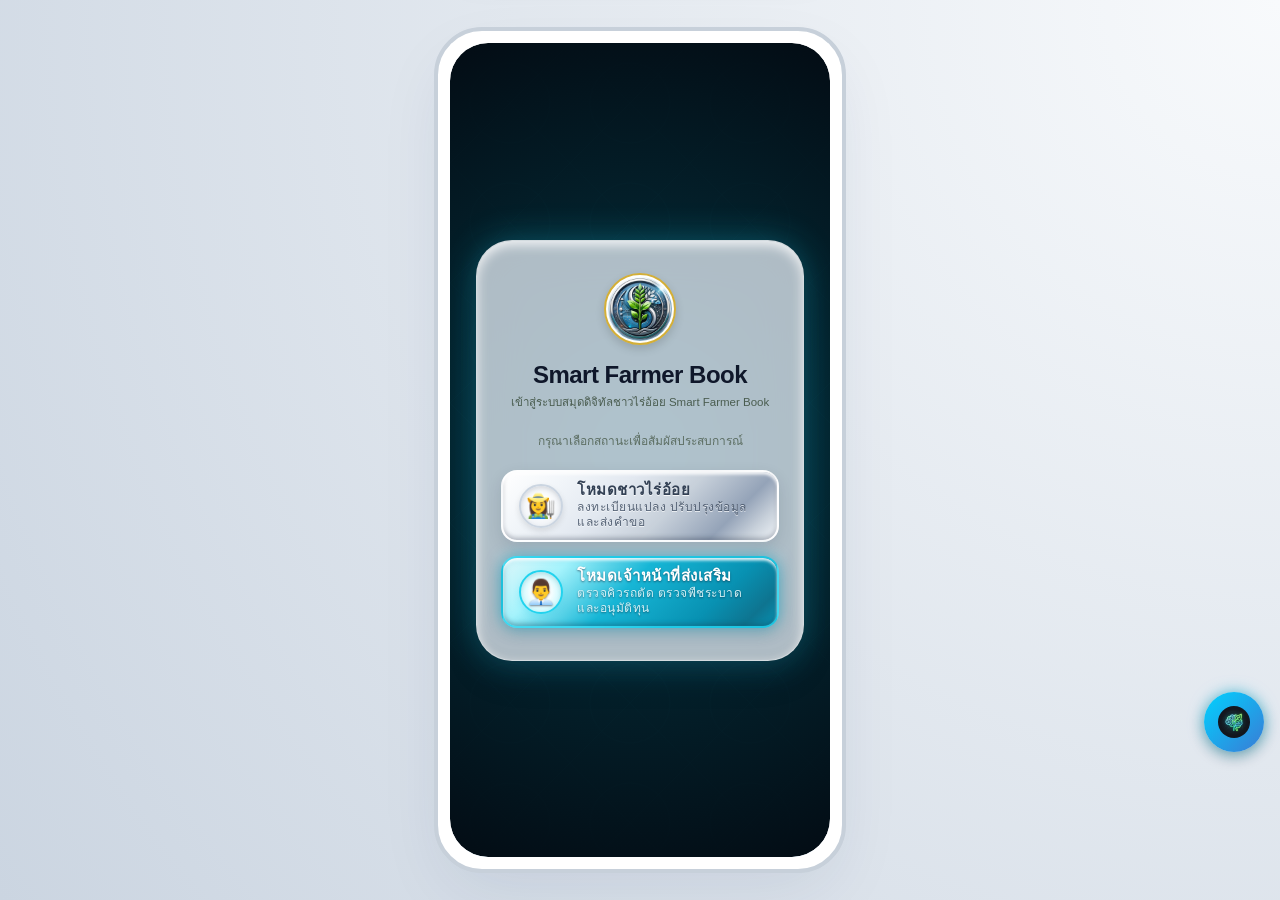
==== commit 7f41c750: "D-5: unify badges + buttons/FAB to logo tokens, drop !important (v91) Verified via Live Server local" ====
--- a/index.html
+++ b/index.html
@@ -19,7 +19,7 @@
          ========================================================================== -->
     <script>
     (function () {
-        window.SF_BUILD = 'v86';
+        window.SF_BUILD = 'v91';
         var KEY = 'smart_farmer_error_log';
         var MAX = 30;
         window.__sfErrors = [];
--- a/style.css
+++ b/style.css
@@ -1,4 +1,55 @@
-@import url('https://fonts.googleapis.com/css2?family=Bai+Jamjuree:wght@400;500;600;700&family=Prompt:wght@300;400;500;600;700;800&family=Sarabun:wght@300;400;500;600;700&family=Noto+Serif+Thai:wght@400;600;700;800&display=swap');
+@import url('https://fonts.googleapis.com/css2?family=Bai+Jamjuree:wght@400;500;600;700&family=Prompt:wght@300;400;500;600;700;800&family=Sarabun:wght@300;400;500;600;700&family=Noto+Serif+Thai:wght@400;600;700;800&family=Outfit:wght@500;600;700;800&display=swap');
+
+/* D-2 · a11y: เคารพ prefers-reduced-motion — ลด/ปิด animation+transition ที่หนัก (ticker วิ่ง, scan line,
+   pulse ซ้อน, glow) สำหรับผู้ใช้ที่ตั้งค่า "ลดการเคลื่อนไหว" — สำคัญกับผู้สูงวัย 55+ ที่อาจเวียนหัว
+   ไม่กระทบผู้ใช้ทั่วไป (เข้าเงื่อนไขเฉพาะเมื่อ OS ตั้งค่าไว้) */
+@media (prefers-reduced-motion: reduce) {
+  *, *::before, *::after {
+    animation-duration: 0.001ms !important;
+    animation-iteration-count: 1 !important;
+    transition-duration: 0.001ms !important;
+    scroll-behavior: auto !important;
+  }
+}
+
+/* ============================================================================
+   D-5 · CANONICAL DESIGN TOKENS — แหล่งความจริงเดียว (ยึดจากโลโก้ agri-tech)
+   บทบาทสี: เขียว=action/เติบโต · navy=โครงสร้าง/แบรนด์ · azure=รอง · cyan=ข้อมูล/เทค · silver=neutral
+   ⚠️ ตั้งใจใช้ prefix --sf-* เพื่อ "ไม่ชน" token เดิม = additive ล้วน ยังไม่ผูกกับ component
+   (ผูกทีละตัวในขั้น D-5 ถัดไป โดย verify ด้วยภาพ) จึงยังไม่เปลี่ยนการเรนเดอร์ปัจจุบัน
+   ============================================================================ */
+:root {
+  /* raw จากโลโก้ */
+  --sf-leaf:#4E9E33; --sf-navy:#0F2C59; --sf-azure:#2563C9; --sf-cyan:#17A9CE; --sf-silver:#8A97A6;
+  /* semantic / บทบาท (component จะอ้างชุดนี้) */
+  --sf-accent:#4E9E33; --sf-accent-strong:#3C7C28; --sf-accent-tint:#6CC24A; --sf-accent-soft:#E7F3E2;
+  --sf-brand:#0F2C59; --sf-brand-2:#1C3F75; --sf-brand-soft:#E4E9F2;
+  --sf-secondary:#2563C9; --sf-secondary-soft:#E3ECFB;
+  --sf-data:#17A9CE; --sf-data-soft:#DFF3F9;
+  --sf-ground:#F2F6FB; --sf-surface:#FFFFFF; --sf-surface-2:#E9EFF6; --sf-sunken:#E2E9F2;
+  --sf-ink:#13233F; --sf-ink-2:#46566E; --sf-ink-3:#6B7A90;
+  --sf-line:#DBE3EC; --sf-line-2:#C7D0DA;
+  --sf-good:#4E9E33; --sf-good-bg:#E7F3E2; --sf-warn:#C1851B; --sf-warn-bg:#F8EED6;
+  --sf-danger:#DC4636; --sf-danger-bg:#FBE6E3; --sf-info:#17A9CE; --sf-info-bg:#DFF3F9;
+  --sf-r-sm:10px; --sf-r-md:16px; --sf-r-lg:20px;
+  --sf-shadow:0 1px 2px rgba(15,44,89,.06),0 6px 18px rgba(15,44,89,.07);
+  --sf-shadow-lg:0 2px 6px rgba(15,44,89,.07),0 16px 40px rgba(15,44,89,.12);
+  --sf-motion:.25s cubic-bezier(.4,0,.2,1); --sf-motion-fast:.15s cubic-bezier(.4,0,.2,1);
+}
+/* dark = โลก navy ของโลโก้ (เปิดใช้เมื่อ D-10 ใส่ theme toggle / prefers-color-scheme) */
+:root[data-theme="dark"] {
+  --sf-accent:#68C24A; --sf-accent-strong:#8AD86A; --sf-accent-tint:#68C24A; --sf-accent-soft:#16281A;
+  --sf-brand:#2B4A80; --sf-brand-2:#3A5C98; --sf-brand-soft:#16223A;
+  --sf-secondary:#4F8BE0; --sf-secondary-soft:#132A4A;
+  --sf-data:#3FC9E6; --sf-data-soft:#0E2B34;
+  --sf-ground:#0B1524; --sf-surface:#111D33; --sf-surface-2:#182740; --sf-sunken:#0C1626;
+  --sf-ink:#E6EDF6; --sf-ink-2:#A6B4C8; --sf-ink-3:#7688A0;
+  --sf-line:#243550; --sf-line-2:#2F425F;
+  --sf-good:#68C24A; --sf-good-bg:#16281A; --sf-warn:#D9A63F; --sf-warn-bg:#2A2210;
+  --sf-danger:#E6675A; --sf-danger-bg:#2C1512; --sf-info:#3FC9E6; --sf-info-bg:#0E2B34;
+  --sf-shadow:0 1px 2px rgba(0,0,0,.34),0 8px 22px rgba(0,0,0,.30);
+  --sf-shadow-lg:0 2px 6px rgba(0,0,0,.4),0 18px 44px rgba(0,0,0,.42);
+}
 
 
 :root {
@@ -625,22 +676,20 @@
     gap: 12px;
 }
 
+/* D-5: badge ระบบเดียว ผูก --sf-* semantic (เขียว/แดง/เหลือง/cyan) ไม่มี !important ไม่มีสีฮาร์ดโค้ด */
 .status-badge {
-    padding: 2px 8px;
-    border-radius: var(--radius-full);
-    font-size: 12px;
-    font-weight: 500;
-}
-
-.status-badge.profit {
-    background: #e6f4ea;
-    color: #137333;
-}
-
-.status-badge.loss {
-    background: #fce8e6;
-    color: #c5221f;
-}
+    display: inline-flex;
+    align-items: center;
+    gap: 4px;
+    padding: 3px 10px;
+    border-radius: 999px;
+    font-size: 12px;
+    font-weight: 700;
+    line-height: 1.4;
+    white-space: nowrap;
+}
+.status-badge.profit { background: var(--sf-good-bg); color: var(--sf-good); }
+.status-badge.loss { background: var(--sf-danger-bg); color: var(--sf-danger); }
 
 /* Delete Plot Button (NEW) */
 .delete-plot-btn {
@@ -1596,22 +1645,10 @@
    ============================================================================== */
 
 /* สไตล์ป้ายแสดงสถานะตอบกลับ */
-.status-badge.processing {
-    background: var(--brand-blue-light);
-    color: var(--brand-blue);
-}
-.status-badge.waiting {
-    background: #fef7e0;
-    color: #b06000;
-}
-.status-badge.approved {
-    background: #e6f4ea;
-    color: #137333;
-}
-.status-badge.unconfirmed {
-    background: #fce8e6;
-    color: #c5221f;
-}
+.status-badge.processing { background: var(--sf-data-soft); color: var(--sf-data); }
+.status-badge.waiting { background: var(--sf-warn-bg); color: var(--sf-warn); }
+.status-badge.approved { background: var(--sf-good-bg); color: var(--sf-good); }
+.status-badge.unconfirmed { background: var(--sf-danger-bg); color: var(--sf-danger); }
 
 /* หน้าจอและบัตรข้อมูลฝั่งพนักงาน */
 .staff-request-card {
@@ -2590,23 +2627,25 @@
 }
 
 /* High-Impact Eco-Buttons */
+/* D-5: ปุ่มหลัก = solid เขียว (--sf-accent) เงานุ่มทิศเดียว ไม่ใช่ gradient+glow, ลบ !important */
 .btn {
-    background: var(--gradient-eco) !important;
-    border-radius: 14px !important;
-    font-weight: 600 !important;
-    letter-spacing: 0.5px !important;
-    transition: all 0.3s cubic-bezier(0.4, 0, 0.2, 1) !important;
-    box-shadow: 0 4px 15px rgba(90, 168, 58, 0.2) !important;
-    color: #ffffff !important;
+    background: var(--sf-accent);
+    border-radius: var(--sf-r-md);
+    font-weight: 700;
+    letter-spacing: 0.2px;
+    transition: transform .15s, box-shadow .15s;
+    box-shadow: 0 4px 12px rgba(78, 158, 51, 0.22);
+    color: #ffffff;
 }
 
 .btn:hover {
-    transform: translateY(-2px) !important;
-    box-shadow: 0 8px 25px rgba(90, 168, 58, 0.35) !important;
+    background: var(--sf-accent-strong);
+    transform: translateY(-1px);
+    box-shadow: 0 7px 18px rgba(78, 158, 51, 0.28);
 }
 
 .btn:active {
-    transform: scale(0.97) !important;
+    transform: translateY(0) scale(0.99);
 }
 
 .btn-secondary {
@@ -2659,17 +2698,7 @@
     color: var(--text-secondary) !important;
 }
 
-.status-badge.profit {
-    background: #e8f5e9 !important;
-    color: #2e7d32 !important;
-    border: 1.5px solid #c8e6c9 !important;
-}
-
-.status-badge.loss {
-    background: #ffebe5 !important;
-    color: #c62828 !important;
-    border: 1.5px solid #ffcdd2 !important;
-}
+/* D-5: ลบ premium override ของ badge (.profit/.loss ที่เคยใช้ !important) — base ใช้ --sf-* token แล้ว */
 
 /* Glassmorphic Navigation Bar */
 .app-nav {
@@ -2735,27 +2764,28 @@
 }
 
 /* Floating Action Button (FAB) */
+/* D-5: FAB = solid เขียว (action) เงานุ่ม ไม่ใช่ gradient, ลบ !important */
 .fab-btn {
-    width: 50px;
-    height: 50px;
+    width: 52px;
+    height: 52px;
     border-radius: 50%;
-    background: linear-gradient(135deg, var(--color-leaf), #3f7b23) !important; /* Leaf green gradient */
-    color: white !important;
-    border: none !important;
+    background: var(--sf-accent);
+    color: #fff;
+    border: none;
     font-size: 24px;
     display: flex;
     align-items: center;
     justify-content: center;
     cursor: pointer;
-    box-shadow: 0 8px 24px rgba(90, 168, 58, 0.3) !important; /* Soft Leaf shadow */
-    transition: all 0.3s cubic-bezier(0.175, 0.885, 0.32, 1.275) !important;
-    transform: translateY(-14px) !important;
+    box-shadow: 0 6px 16px rgba(78, 158, 51, 0.35);
+    transition: transform .2s, box-shadow .2s;
+    transform: translateY(-14px);
     outline: none;
 }
 
 .fab-btn:hover {
-    transform: translateY(-16px) scale(1.08) !important;
-    box-shadow: 0 12px 28px rgba(90, 168, 58, 0.4) !important;
+    transform: translateY(-16px) scale(1.06);
+    box-shadow: 0 10px 22px rgba(78, 158, 51, 0.4);
 }
 
 /* Premium Modals & Overlays */
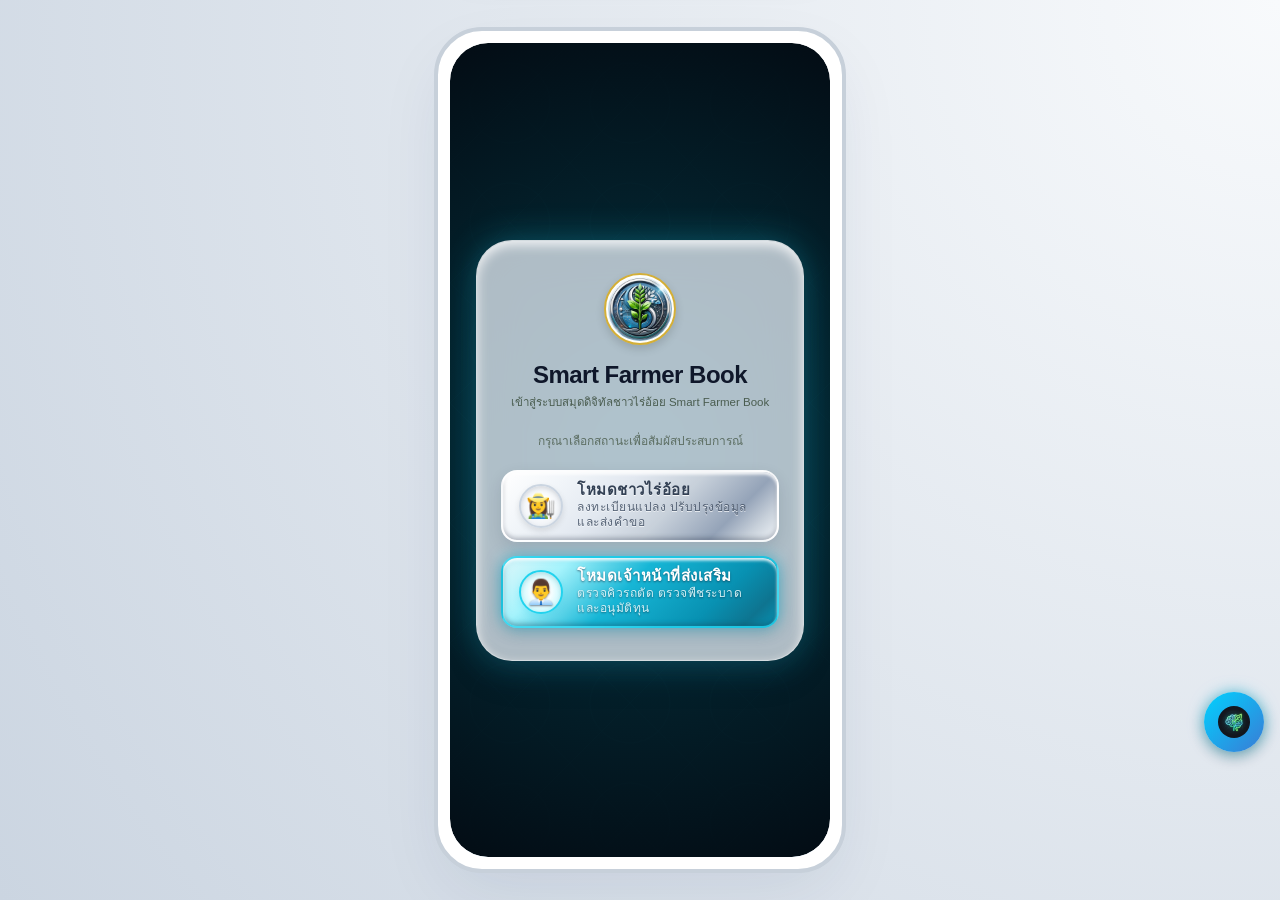
==== commit 270e1101: "Fix analytics plot-scoping + label projected profit (v92) Found during a pre-use QA pass over the fa" ====
--- a/index.html
+++ b/index.html
@@ -19,7 +19,7 @@
          ========================================================================== -->
     <script>
     (function () {
-        window.SF_BUILD = 'v91';
+        window.SF_BUILD = 'v92';
         var KEY = 'smart_farmer_error_log';
         var MAX = 30;
         window.__sfErrors = [];
